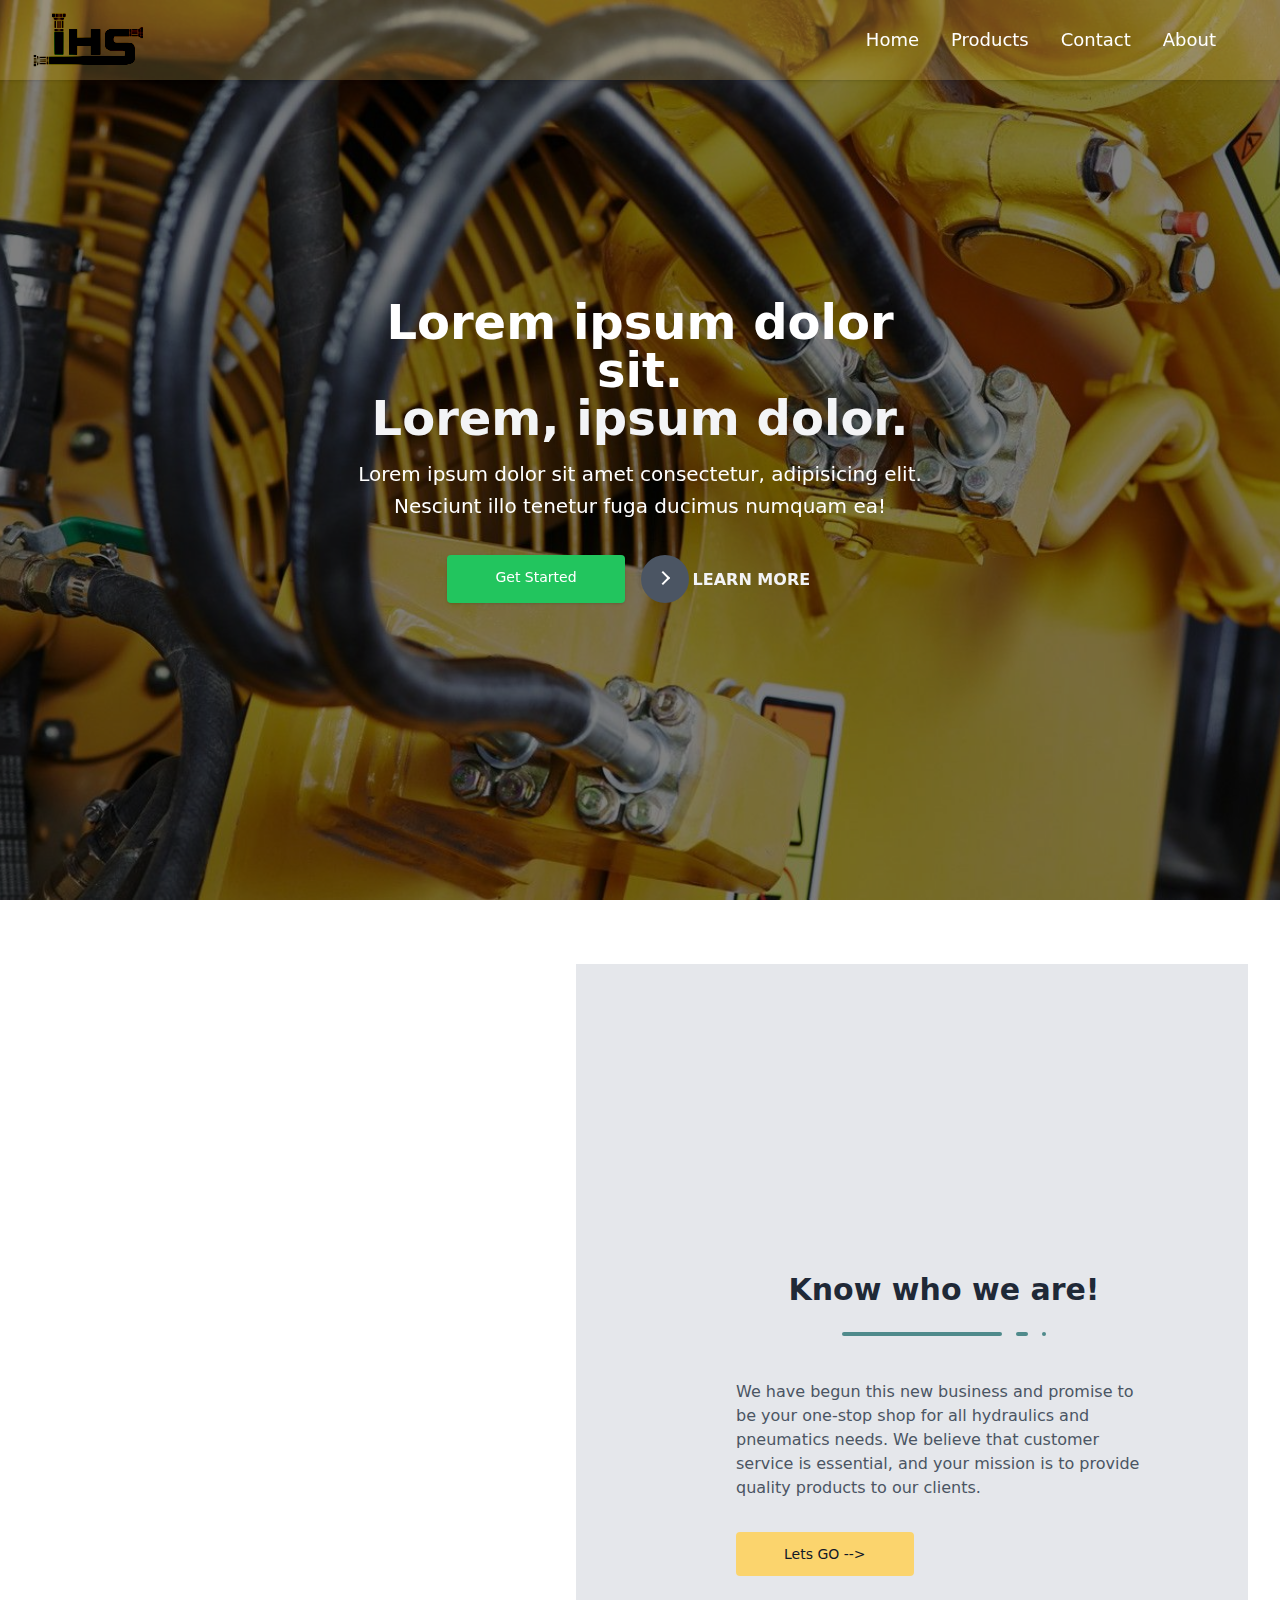
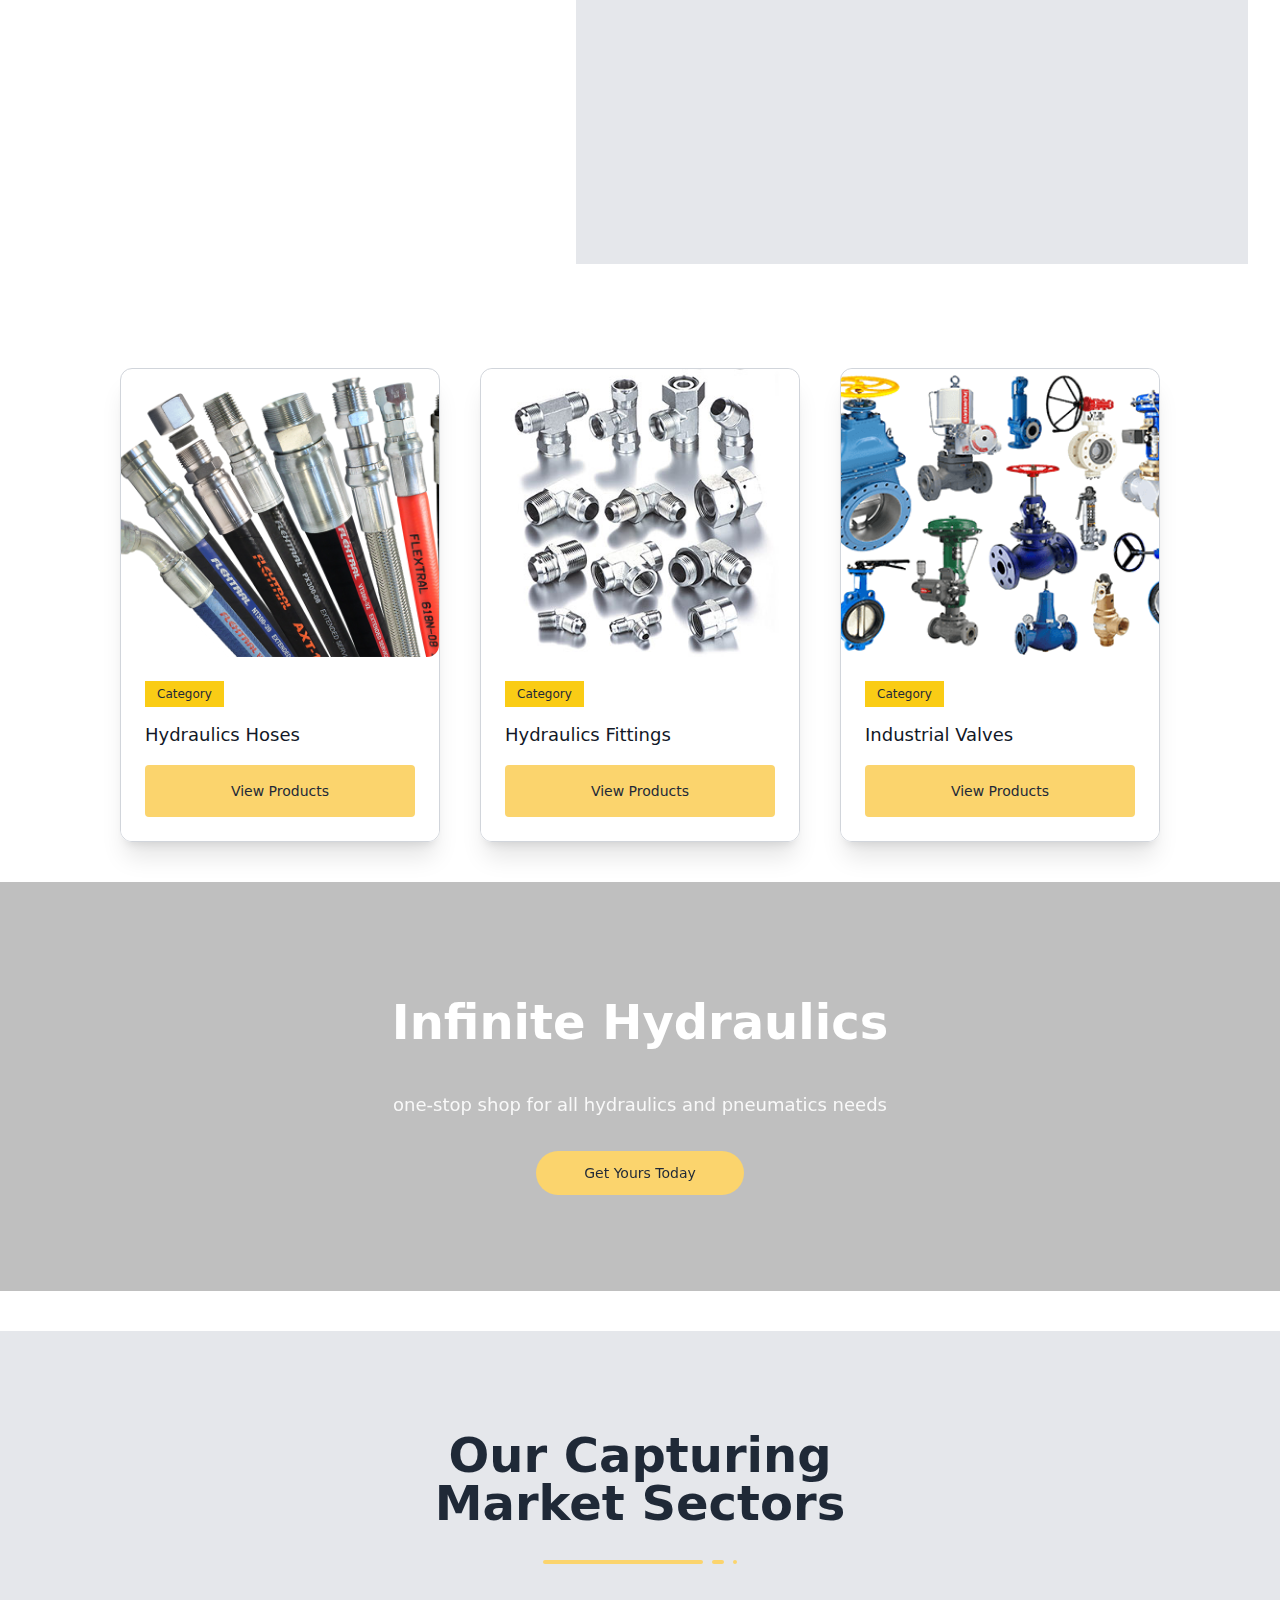
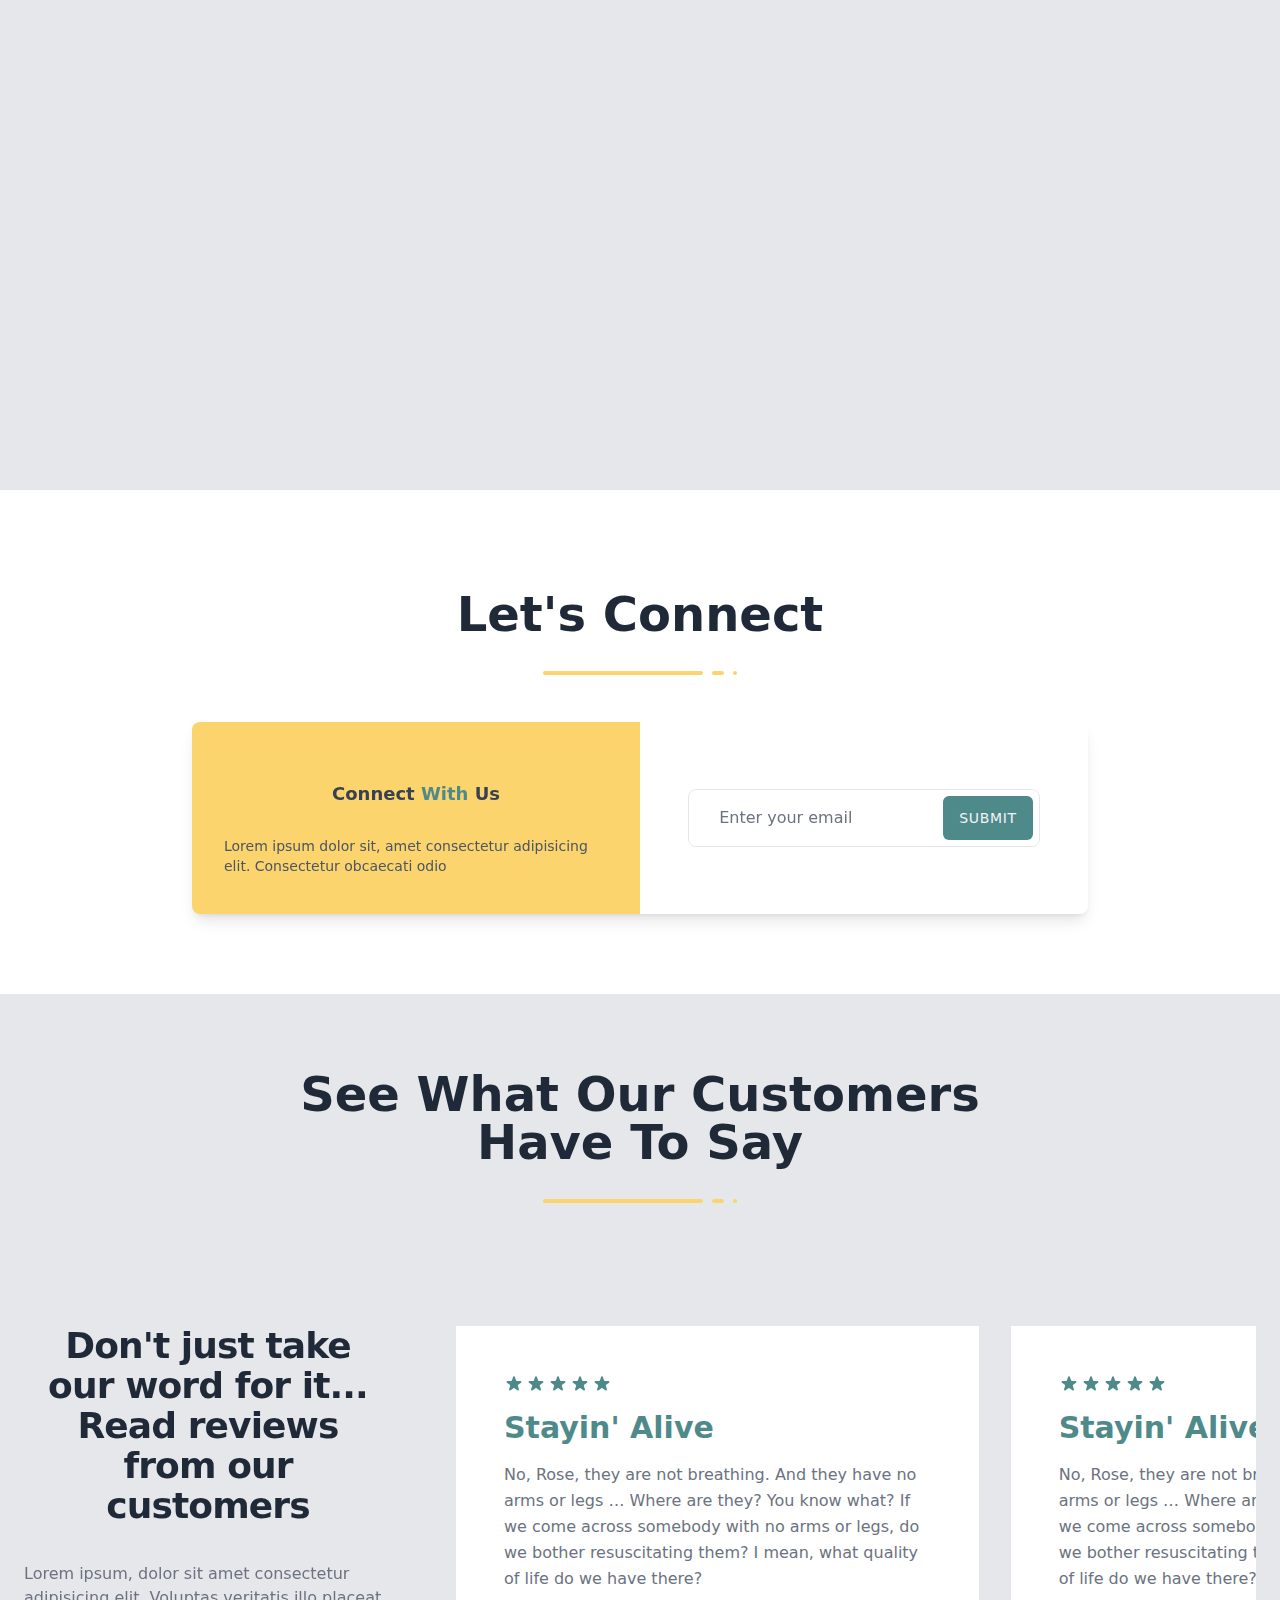
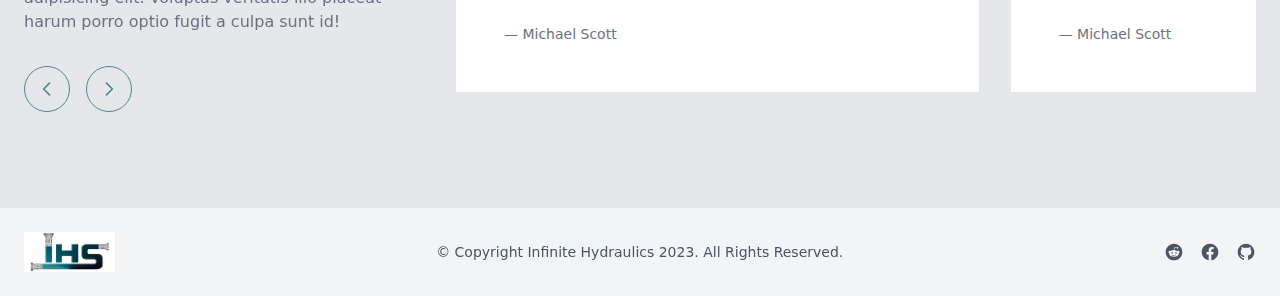
==== index.html @ a764774b "first commit" ====
<!DOCTYPE html>
<html lang="en">

<head>
    <meta charset="UTF-8">
    <meta http-equiv="X-UA-Compatible" content="IE=edge">
    <meta name="viewport" content="width=device-width, initial-scale=1.0">
    <title>Infinte Hydraulics Solutions</title>
    
    <link href="https://unpkg.com/swiper/swiper-bundle.min.css" rel="stylesheet" />
  <link rel="stylesheet" href="/assets/index-de0b4ef0.css">
</head>

<body class="bg-transparent absolute">
    <!-- Navbar -->
    <nav class="absolute shadow bg-[#FBD46D]/20 w-full">
        <div class="container px-6 py-3 mx-auto md:flex md:justify-between md:items-center justify-around">
            <div class="flex items-center justify-between">
                <a href="#">
                    <img class="w-32 h-14 aspect-square object-contain mix-blend-color-burn" src="/assets/Logo-34161a5f.png" alt="">
                </a>

                <!-- Mobile menu button -->
                <div class="flex lg:hidden">
                    <button type="button"
                        class="text-white focus:outline-none hover:"
                        aria-label="toggle menu">
                        <svg xmlns="http://www.w3.org/2000/svg" class="w-6 h-6" fill="none" viewBox="0 0 24 24"
                            stroke="currentColor" stroke-width="2">
                            <path stroke-linecap="round" stroke-linejoin="round" d="M4 8h16M4 16h16" />
                        </svg>
                    </button>
                </div>
            </div>

            <!-- Mobile Menu open: "block", Menu closed: "hidden" -->
            <div
                class="absolute inset-x-0 z-20 w-full px-6 py-4 transition-all duration-300 ease-in-out bg-white  md:mt-0 md:p-0 md:top-0 md:relative md:bg-transparent md:w-auto md:opacity-100 md:translate-x-0 md:flex md:items-center hidden">
                <div class="flex flex-col md:flex-row md:mx-6">
                    <a class="text-lg my-2 text-white transition-colors duration-300 transform hover:text-blue-500 md:mx-4 md:my-0"
                        href="#">Home</a>

                    <div class="dropdown dropdown-bottom dropdown-hover">
                        <label tabindex="0" class=""> <a
                                class="text-lg my-2 text-white transition-colors duration-300 transform hover:text-blue-500 md:mx-4 md:my-0"
                                href="#">Products</a></label>
                        <ul tabindex="0"
                            class="dropdown-content menu p-2 shadow rounded-lg w-52 bg-gray-100 hover:bg-white">
                            <li class=""><a href="/pages/hydraulicHoses.html"
                                    class="active:bg-transparent focus:bg-transparent active:text-black focus:text-black hover:text-gray-900">Hydraulics
                                    Hoses</a></li>
                            <li class=""><a href="/pages/hydraulic-Fittings.html"
                                    class="active:bg-transparent focus:bg-transparent active:text-black focus:text-black hover:text-gray-900">Hydraulics
                                    Fittings</a></li>
                            <li class=""><a href="/pages/pnuematics.html"
                                    class="active:bg-transparent focus:bg-transparent active:text-black focus:text-black hover:text-gray-900">Pneumatics</a>
                            </li>
                            <li class=""><a href="/pages/industrial-Valves.html"
                                    class="active:bg-transparent focus:bg-transparent active:text-black focus:text-black hover:text-gray-900">Industrial
                                    Valves</a></li>
                            <li class=""><a href="/pages/pipes-Tubes.html"
                                    class="active:bg-transparent focus:bg-transparent active:text-black focus:text-black hover:text-gray-900">Pipes
                                    and Tubes</a></li>
                            <li class=""><a href="/pages/seals.html"
                                    class="active:bg-transparent focus:bg-transparent active:text-black focus:text-black hover:text-gray-900">Seals</a>
                            </li>
                            <li class=""><a href="/pages/general-consumable.html"
                                    class="active:bg-transparent focus:bg-transparent active:text-black focus:text-black hover:text-gray-900">General
                                    Consumable</a></li>
                        </ul>
                    </div>
                    <a class="text-lg my-2 text-white transition-colors duration-300 transform hover:text-blue-500 md:mx-4 md:my-0"
                        href="/pages/contact.html">Contact</a>
                    <a class="text-lg my-2 text-white transition-colors duration-300 transform hover:text-blue-500 md:mx-4 md:my-0"
                        href="/pages/aboutus.html">About</a>
                </div>
            </div>
        </div>
    </nav>
    <!-- Navbar  -->

    <div class="bg-[url(/Assets/Hero.jpg)] bg-cover bg-fixed bg-center h-screen">

        <section class="h-screen bg-black/50">
            <div class="mx-auto max-w-screen-xl px-4 py-32 flex h-screen items-center">
                <div class="mx-auto max-w-xl text-center">
                    <h1 class="text-3xl font-extrabold sm:text-5xl text-white">
                        Lorem ipsum dolor sit.
                        <strong class="font-extrabold text-gray-100 sm:block">
                            Lorem, ipsum dolor.
                        </strong>
                    </h1>

                    <p class="mt-4 sm:text-xl sm:leading-relaxed text-white">
                        Lorem ipsum dolor sit amet consectetur, adipisicing elit. Nesciunt illo
                        tenetur fuga ducimus numquam ea!
                    </p>

                    <div class="mt-8 flex flex-wrap justify-center gap-4">
                        <a class="block w-full rounded px-12 py-3 bg-green-500 text-sm font-medium text-white shadow focus:outline-none focus:ring sm:w-auto transition-all ease-in-out hover:bg-transparent hover:text-gray-100 hover:border-2 hover:border-green-600"
                            href="/get-started">
                            Get Started
                        </a>

                        <button class="learn-more button">
                            <span class="circle bg-gray-600" aria-hidden="true">
                                <span class="icon arrow"></span>
                            </span>
                            <span class="button-text text-gray-100">Learn More</span>
                        </button>
                    </div>
                </div>
            </div>
        </section>

    </div>

    <!-- About  -->
    <section>
        <div class="mx-auto max-w-screen-2xl px-4 py-16 sm:px-6 lg:px-8">
            <div class="grid grid-cols-1 lg:h-screen lg:grid-cols-2">
                <div class="relative z-10 lg:py-16 bg-transparent">
                    <div class="relative h-64 sm:h-80 lg:h-full bg-transparent">
                        <!-- <img alt="House"
                            src="https://images.unsplash.com/photo-1583608205776-bfd35f0d9f83?ixlib=rb-1.2.1&ixid=MnwxMjA3fDB8MHxwaG90by1wYWdlfHx8fGVufDB8fHx8&auto=format&fit=crop&w=1770&q=80"
                            class="absolute inset-0 h-full w-full object-cover" /> -->
                        <div
                            class="absolute inset-0 h-full w-full bg-[url(/assets/Hero.jpg)] bg-fixed bg-cover bg-center">
                        </div>
                    </div>
                </div>

                <div class="relative flex items-center bg-gray-200">
                    <span class="hidden lg:absolute lg:inset-y-0 lg:-left-16 lg:block lg:w-16 lg:bg-gray-200"></span>

                    <div class="p-8 sm:p-16 lg:p-24">
                        <h2 class="text-2xl font-bold sm:text-3xl">
                            Know who we are!
                            <div class="">
                                <span class="inline-block w-40 h-1 bg-[#4F8A8B] rounded-full"></span>
                                <span class="inline-block w-3 h-1 ml-1 bg-[#4F8A8B] rounded-full"></span>
                                <span class="inline-block w-1 h-1 ml-1 bg-[#4F8A8B] rounded-full"></span>
                            </div>
                        </h2>

                        <p class="mt-4 text-gray-600">
                            We have begun this new business and promise to be your one-stop shop for all hydraulics and
                            pneumatics needs. We believe that customer service is essential, and your mission is to
                            provide quality products to our clients.
                        </p>

                        <a href="#"
                            class="mt-8 inline-block rounded text-gray-900 bg-[#FBD46D] px-12 py-3 text-sm font-medium focus:outline-none focus:ring transition-all ease-in-out hover:bg-transparent hover:border hover:border-[#FBD46D]">
                            Lets GO -->
                        </a>
                    </div>
                </div>
            </div>
        </div>
    </section>
    <!-- About  -->

    <div class="flex flex-wrap justify-center my-10 gap-10 px-10 sm:px-0" id="products">

        <!-- Product-1 -->
        <div
            class="group relative overflow-hidden w-full sm:w-1/2 md:w-1/3 lg:w-1/4 border border-gray-300 rounded-xl shadow-xl hover:scale-105 transition-all ease-in-out duration-200">
            <img src="/assets/hoses-c729e382.png" alt=""
                class="h-64 w-full object-cover transition duration-500 group-hover:scale-105 sm:h-72 rounded-xl" />
            <div class="relative bg-white p-6">
                <span class="whitespace-nowrap bg-yellow-400 px-3 py-1.5 text-xs font-medium">
                    Category
                </span>

                <h3 class="mt-4 text-lg font-medium text-gray-900">Hydraulics Hoses</h3>

                <!-- <p class="mt-1.5 text-sm text-gray-700">$14.99</p> -->

                <div class="mt-4">
                    <a href="Pages/HydraulicHoses.html"
                        class="block w-full rounded bg-[#FBD46D] text-center p-4 text-sm font-medium transition hover:scale-105">
                        View Products
                    </a>
                </div>
            </div>
        </div>
        <!-- Product-1 -->

        <!-- Product-2 -->
        <div
            class="group relative overflow-hidden w-full sm:w-1/2 md:w-1/3 lg:w-1/4 border border-gray-300 rounded-xl shadow-xl transition-all ease-in-out duration-200">
            <img src="/assets/fittings-d85dda24.jpg" alt=""
                class="h-64 w-full object-cover transition duration-500 group-hover:scale-105 sm:h-72 rounded-xl" />
            <div class="relative bg-white p-6">
                <span class="whitespace-nowrap bg-yellow-400 px-3 py-1.5 text-xs font-medium">
                    Category
                </span>

                <h3 class="mt-4 text-lg font-medium text-gray-900">Hydraulics Fittings</h3>

                <!-- <p class="mt-1.5 text-sm text-gray-700">$14.99</p> -->

                <div class="mt-4">
                    <a href=""
                        class="block w-full rounded bg-[#FBD46D] text-center p-4 text-sm font-medium transition hover:scale-105">
                        View Products
                    </a>
                </div>
            </div>
        </div>
        <!-- Product-2 -->

        <!-- Product-3 -->
        <div
            class="group relative overflow-hidden w-full sm:w-1/2 md:w-1/3 lg:w-1/4 border border-gray-300 rounded-xl shadow-xl transition-all ease-in-out duration-200">
            <img src="/assets/industrial-valves-0e03adbe.png" alt=""
                class="h-64 w-full object-cover transition duration-500 group-hover:scale-105 sm:h-72 rounded-xl" />
            <div class="relative bg-white p-6">
                <span class="whitespace-nowrap bg-yellow-400 px-3 py-1.5 text-xs font-medium">
                    Category
                </span>

                <h3 class="mt-4 text-lg font-medium text-gray-900">Industrial Valves</h3>

                <!-- <p class="mt-1.5 text-sm text-gray-700">$14.99</p> -->

                <div class="mt-4">
                    <a href=""
                        class="block w-full rounded bg-[#FBD46D] text-center p-4 text-sm font-medium transition hover:scale-105">
                        View Products
                    </a>
                </div>
            </div>
        </div>
        <!-- Product-3 -->

    </div>
    </div>
    <!-- Products -->

    <!-- CTA  -->
    <section class="my-10">
        <div
            class="overflow-hidden bg-[url(https://images.unsplash.com/photo-1602810319428-019690571b5b?ixlib=rb-1.2.1&ixid=MnwxMjA3fDB8MHxwaG90by1wYWdlfHx8fGVufDB8fHx8&auto=format&fit=crop&w=1770&q=80)] bg-cover bg-center bg-no-repeat mt-10">
            <div class="bg-black/25 p-8 md:p-12 lg:px-16 lg:py-24">
                <div class="text-center mx-auto flex flex-col items-center">
                    <h2 class="text-2xl font-bold text-white sm:text-3xl md:text-5xl">
                        Infinite Hydraulics
                    </h2>

                    <p class="hidden max-w-lg text-white/90 md:mt-6 md:block md:text-lg md:leading-relaxed">
                        one-stop shop for all hydraulics and
                        pneumatics needs
                    </p>

                    <div class="mt-4 sm:mt-8">
                        <a href="#"
                            class="inline-block rounded-full text-gray-800 hover:text-white bg-[#FBD46D] px-12 py-3 text-sm font-medium transition hover:bg-black/40 hover:border hover:border-[#FBD46D] focus:outline-none focus:ring focus:ring-yellow-400">
                            Get Yours Today
                        </a>
                    </div>
                </div>
            </div>
        </div>

    </section>
    <!-- CTA  -->

    <!-- Extra Section  -->
    <section class="bg-gray-200 py-20">

        <div class="flex flex-col items-center text-center justify-center">
            <h2 class="text-2xl font-semibold text-gray-800 capitalize lg:text-5xl">Our Capturing<br>
                Market Sectors</h2>

            <div class="">
                <span class="inline-block w-40 h-1 bg-[#FBD46D] rounded-full"></span>
                <span class="inline-block w-3 h-1 ml-1 bg-[#FBD46D] rounded-full"></span>
                <span class="inline-block w-1 h-1 ml-1 bg-[#FBD46D] rounded-full"></span>
            </div>
        </div>

        <div class="container px-6 mx-auto">

            <marquee behavior="scroll" direction="horizontal" scrollamount="10">
                <div class="grid grid-cols-1 gap-8 mt-8 xl:mt-12 xl:gap-12 md:grid-cols-2 xl:grid-cols-3">
                    <!-- scrollamount is speed  of scroll -->

                    <div class="overflow-hidden bg-cover rounded-lg cursor-pointer h-96 group"
                        style="background-image:url('https://images.unsplash.com/photo-1621111848501-8d3634f82336?ixlib=rb-1.2.1&ixid=MnwxMjA3fDB8MHxwaG90by1wYWdlfHx8fGVufDB8fHx8&auto=format&fit=crop&w=1565&q=80')">
                        <div
                            class="flex flex-col justify-center w-full h-full px-8 py-4 transition-opacity duration-700 opacity-0 backdrop-blur-sm bg-gray-800/60 group-hover:opacity-100">
                            <h2 class="mt-4 text-xl font-semibold text-white capitalize">Automotive</h2>
                            <a href="#" class="mt-2 text-lg tracking-wider text-blue-400 uppercase ">Link to
                                Somewhere</a>
                        </div>
                    </div>

                    <div class="overflow-hidden bg-cover rounded-lg cursor-pointer h-96 group"
                        style="background-image:url('https://images.unsplash.com/photo-1621609764180-2ca554a9d6f2?ixlib=rb-1.2.1&ixid=MnwxMjA3fDB8MHxwaG90by1wYWdlfHx8fGVufDB8fHx8&auto=format&fit=crop&w=764&q=80')">
                        <div
                            class="flex flex-col justify-center w-full h-full px-8 py-4 transition-opacity duration-700 opacity-0 backdrop-blur-sm bg-gray-800/60 group-hover:opacity-100">
                            <h2 class="mt-4 text-xl font-semibold text-white capitalize">Contruction</h2>
                            <a href="#" class="mt-2 text-lg tracking-wider text-blue-400 uppercase ">Link to
                                Somewhere</a>
                        </div>
                    </div>

                    <div class="overflow-hidden bg-cover rounded-lg cursor-pointer h-96 group"
                        style="background-image:url('https://images.unsplash.com/photo-1531403009284-440f080d1e12?ixlib=rb-1.2.1&ixid=MnwxMjA3fDB8MHxwaG90by1wYWdlfHx8fGVufDB8fHx8&auto=format&fit=crop&w=1470&q=80')">
                        <div
                            class="flex flex-col justify-center w-full h-full px-8 py-4 transition-opacity duration-700 opacity-0 backdrop-blur-sm bg-gray-800/60 group-hover:opacity-100">
                            <h2 class="mt-4 text-xl font-semibold text-white capitalize">Industrial</h2>
                            <a href="#" class="mt-2 text-lg tracking-wider text-blue-400 uppercase ">Link to
                                Somewhere</a>
                        </div>
                    </div>
                </div>
            </marquee>
        </div>
    </section>
    <!-- Extra Section  -->

    <!-- Contact  -->
    <section class="py-20">
        <div class="flex flex-col items-center text-center justify-center mb-10">
            <h2 class="text-2xl font-semibold text-gray-800 capitalize lg:text-5xl">Let's
                Connect</h2>

            <div class="">
                <span class="inline-block w-40 h-1 bg-[#FBD46D] rounded-full"></span>
                <span class="inline-block w-3 h-1 ml-1 bg-[#FBD46D] rounded-full"></span>
                <span class="inline-block w-1 h-1 ml-1 bg-[#FBD46D] rounded-full"></span>
            </div>
        </div>
        <div class="flex flex-col max-w-4xl mx-auto overflow-hidden bg-white rounded-lg shadow-lg md:flex-row md:h-48">
            <div class="md:flex md:items-center md:justify-center md:w-1/2 md:bg-[#FBD46D]">
                <div class="px-6 py-6 md:px-8 md:py-0">
                    <h2 class="text-lg font-bold text-gray-700">Connect<span class="text-[#4F8A8B]"> With </span> Us
                    </h2>

                    <p class="mt-2 text-sm text-gray-600">Lorem ipsum dolor sit, amet
                        consectetur adipisicing elit. Consectetur obcaecati odio</p>
                </div>
            </div>

            <div class="flex items-center justify-center pb-6 md:py-0 md:w-1/2">
                <form>
                    <div
                        class="flex flex-col p-1.5 overflow-hidden border rounded-lg lg:flex-row focus-within:ring focus-within:ring-opacity-40 focus-within:border-blue-400 focus-within:ring-blue-300">
                        <input
                            class="px-6 py-2 text-gray-700 placeholder-gray-500 bg-white outline-none focus:placeholder-transparent"
                            type="text" name="email" placeholder="Enter your email" aria-label="Enter your email">

                        <button
                            class="px-4 py-3 text-sm font-medium tracking-wider text-gray-100 uppercase transition-colors duration-300 transform bg-[#4F8A8B] rounded-md hover:bg-gray-600 focus:bg-gray-600 focus:outline-none">Submit</button>
                    </div>
                </form>
            </div>
        </div>
    </section>
    <!-- Contact  -->

    <!-- Testimonial  -->
    <section class="bg-gray-200 pt-14">
        <div class="flex flex-col items-center text-center justify-center">
            <h2 class="text-2xl font-semibold text-gray-800 capitalize lg:text-5xl">See What Our Customers<br>
                Have To Say</h2>

            <div class="">
                <span class="inline-block w-40 h-1 bg-[#FBD46D] rounded-full"></span>
                <span class="inline-block w-3 h-1 ml-1 bg-[#FBD46D] rounded-full"></span>
                <span class="inline-block w-1 h-1 ml-1 bg-[#FBD46D] rounded-full"></span>
            </div>
        </div>
        <div class="mx-auto max-w-[1340px] px-4 py-16 sm:px-6 sm:py-24">
            <div class="grid grid-cols-1 gap-y-8 lg:grid-cols-3 lg:items-center lg:gap-x-16">
                <div class="max-w-xl text-center sm:text-left">
                    <h2 class="text-3xl font-bold tracking-tight sm:text-4xl">
                        Don't just take our word for it...
                        <br class="hidden sm:block lg:hidden" />
                        Read reviews from our customers
                    </h2>

                    <p class="mt-4 text-gray-500">
                        Lorem ipsum, dolor sit amet consectetur adipisicing elit. Voluptas
                        veritatis illo placeat harum porro optio fugit a culpa sunt id!
                    </p>

                    <div class="hidden lg:mt-8 lg:flex lg:gap-4">
                        <button
                            class="prev-button rounded-full border border-600 border-[#4F8A8B] p-3 text-600 text-[#4F8A8B] hover:bg-600 hover:bg-[#4F8A8B] hover:text-white">
                            <span class="sr-only">Previous Slide</span>
                            <svg class="h-5 w-5 -rotate-180 transform" fill="none" stroke="currentColor"
                                viewBox="0 0 24 24" xmlns="http://www.w3.org/2000/svg">
                                <path d="M9 5l7 7-7 7" stroke-linecap="round" stroke-linejoin="round"
                                    stroke-width="2" />
                            </svg>
                        </button>

                        <button
                            class="next-button rounded-full border border-600 border-[#4F8A8B] p-3 text-600 text-[#4F8A8B] hover:bg-600 hover:bg-[#4F8A8B] hover:text-white">
                            <span class=" sr-only">Next Slide</span>
                            <svg class="h-5 w-5" fill="none" stroke="currentColor" viewBox="0 0 24 24"
                                xmlns="http://www.w3.org/2000/svg">
                                <path d="M9 5l7 7-7 7" stroke-linecap="round" stroke-linejoin="round"
                                    stroke-width="2" />
                            </svg>
                        </button>
                    </div>
                </div>

                <div class="-mx-6 lg:col-span-2 lg:mx-0">
                    <div class="swiper-container !overflow-hidden">
                        <div class="swiper-wrapper">
                            <div class="swiper-slide">
                                <blockquote class="flex h-full flex-col justify-between bg-white p-12">
                                    <div>
                                        <div class="flex gap-0.5 text-500 text-[#4F8A8B]">
                                            <svg class="h-5 w-5" fill="currentColor" viewBox="0 0 20 20"
                                                xmlns="http://www.w3.org/2000/svg">
                                                <path
                                                    d="M9.049 2.927c.3-.921 1.603-.921 1.902 0l1.07 3.292a1 1 0 00.95.69h3.462c.969 0 1.371 1.24.588 1.81l-2.8 2.034a1 1 0 00-.364 1.118l1.07 3.292c.3.921-.755 1.688-1.54 1.118l-2.8-2.034a1 1 0 00-1.175 0l-2.8 2.034c-.784.57-1.838-.197-1.539-1.118l1.07-3.292a1 1 0 00-.364-1.118L2.98 8.72c-.783-.57-.38-1.81.588-1.81h3.461a1 1 0 00.951-.69l1.07-3.292z" />
                                            </svg>

                                            <svg class="h-5 w-5" fill="currentColor" viewBox="0 0 20 20"
                                                xmlns="http://www.w3.org/2000/svg">
                                                <path
                                                    d="M9.049 2.927c.3-.921 1.603-.921 1.902 0l1.07 3.292a1 1 0 00.95.69h3.462c.969 0 1.371 1.24.588 1.81l-2.8 2.034a1 1 0 00-.364 1.118l1.07 3.292c.3.921-.755 1.688-1.54 1.118l-2.8-2.034a1 1 0 00-1.175 0l-2.8 2.034c-.784.57-1.838-.197-1.539-1.118l1.07-3.292a1 1 0 00-.364-1.118L2.98 8.72c-.783-.57-.38-1.81.588-1.81h3.461a1 1 0 00.951-.69l1.07-3.292z" />
                                            </svg>

                                            <svg class="h-5 w-5" fill="currentColor" viewBox="0 0 20 20"
                                                xmlns="http://www.w3.org/2000/svg">
                                                <path
                                                    d="M9.049 2.927c.3-.921 1.603-.921 1.902 0l1.07 3.292a1 1 0 00.95.69h3.462c.969 0 1.371 1.24.588 1.81l-2.8 2.034a1 1 0 00-.364 1.118l1.07 3.292c.3.921-.755 1.688-1.54 1.118l-2.8-2.034a1 1 0 00-1.175 0l-2.8 2.034c-.784.57-1.838-.197-1.539-1.118l1.07-3.292a1 1 0 00-.364-1.118L2.98 8.72c-.783-.57-.38-1.81.588-1.81h3.461a1 1 0 00.951-.69l1.07-3.292z" />
                                            </svg>

                                            <svg class="h-5 w-5" fill="currentColor" viewBox="0 0 20 20"
                                                xmlns="http://www.w3.org/2000/svg">
                                                <path
                                                    d="M9.049 2.927c.3-.921 1.603-.921 1.902 0l1.07 3.292a1 1 0 00.95.69h3.462c.969 0 1.371 1.24.588 1.81l-2.8 2.034a1 1 0 00-.364 1.118l1.07 3.292c.3.921-.755 1.688-1.54 1.118l-2.8-2.034a1 1 0 00-1.175 0l-2.8 2.034c-.784.57-1.838-.197-1.539-1.118l1.07-3.292a1 1 0 00-.364-1.118L2.98 8.72c-.783-.57-.38-1.81.588-1.81h3.461a1 1 0 00.951-.69l1.07-3.292z" />
                                            </svg>

                                            <svg class="h-5 w-5" fill="currentColor" viewBox="0 0 20 20"
                                                xmlns="http://www.w3.org/2000/svg">
                                                <path
                                                    d="M9.049 2.927c.3-.921 1.603-.921 1.902 0l1.07 3.292a1 1 0 00.95.69h3.462c.969 0 1.371 1.24.588 1.81l-2.8 2.034a1 1 0 00-.364 1.118l1.07 3.292c.3.921-.755 1.688-1.54 1.118l-2.8-2.034a1 1 0 00-1.175 0l-2.8 2.034c-.784.57-1.838-.197-1.539-1.118l1.07-3.292a1 1 0 00-.364-1.118L2.98 8.72c-.783-.57-.38-1.81.588-1.81h3.461a1 1 0 00.951-.69l1.07-3.292z" />
                                            </svg>
                                        </div>

                                        <div class="mt-4">
                                            <p class="text-2xl font-bold text-600 text-[#4F8A8B] sm:text-3xl">
                                                Stayin' Alive
                                            </p>

                                            <p class="mt-4 leading-relaxed text-gray-500">
                                                No, Rose, they are not breathing. And they have no arms or
                                                legs … Where are they? You know what? If we come across
                                                somebody with no arms or legs, do we bother resuscitating
                                                them? I mean, what quality of life do we have there?
                                            </p>
                                        </div>
                                    </div>

                                    <footer class="mt-8 text-sm text-gray-500">
                                        &mdash; Michael Scott
                                    </footer>
                                </blockquote>
                            </div>

                            <div class="swiper-slide">
                                <blockquote class="flex h-full flex-col justify-between bg-white p-12">
                                    <div>
                                        <div class="flex gap-0.5 text-500 text-[#4F8A8B]">
                                            <svg class="h-5 w-5" fill="currentColor" viewBox="0 0 20 20"
                                                xmlns="http://www.w3.org/2000/svg">
                                                <path
                                                    d="M9.049 2.927c.3-.921 1.603-.921 1.902 0l1.07 3.292a1 1 0 00.95.69h3.462c.969 0 1.371 1.24.588 1.81l-2.8 2.034a1 1 0 00-.364 1.118l1.07 3.292c.3.921-.755 1.688-1.54 1.118l-2.8-2.034a1 1 0 00-1.175 0l-2.8 2.034c-.784.57-1.838-.197-1.539-1.118l1.07-3.292a1 1 0 00-.364-1.118L2.98 8.72c-.783-.57-.38-1.81.588-1.81h3.461a1 1 0 00.951-.69l1.07-3.292z" />
                                            </svg>

                                            <svg class="h-5 w-5" fill="currentColor" viewBox="0 0 20 20"
                                                xmlns="http://www.w3.org/2000/svg">
                                                <path
                                                    d="M9.049 2.927c.3-.921 1.603-.921 1.902 0l1.07 3.292a1 1 0 00.95.69h3.462c.969 0 1.371 1.24.588 1.81l-2.8 2.034a1 1 0 00-.364 1.118l1.07 3.292c.3.921-.755 1.688-1.54 1.118l-2.8-2.034a1 1 0 00-1.175 0l-2.8 2.034c-.784.57-1.838-.197-1.539-1.118l1.07-3.292a1 1 0 00-.364-1.118L2.98 8.72c-.783-.57-.38-1.81.588-1.81h3.461a1 1 0 00.951-.69l1.07-3.292z" />
                                            </svg>

                                            <svg class="h-5 w-5" fill="currentColor" viewBox="0 0 20 20"
                                                xmlns="http://www.w3.org/2000/svg">
                                                <path
                                                    d="M9.049 2.927c.3-.921 1.603-.921 1.902 0l1.07 3.292a1 1 0 00.95.69h3.462c.969 0 1.371 1.24.588 1.81l-2.8 2.034a1 1 0 00-.364 1.118l1.07 3.292c.3.921-.755 1.688-1.54 1.118l-2.8-2.034a1 1 0 00-1.175 0l-2.8 2.034c-.784.57-1.838-.197-1.539-1.118l1.07-3.292a1 1 0 00-.364-1.118L2.98 8.72c-.783-.57-.38-1.81.588-1.81h3.461a1 1 0 00.951-.69l1.07-3.292z" />
                                            </svg>

                                            <svg class="h-5 w-5" fill="currentColor" viewBox="0 0 20 20"
                                                xmlns="http://www.w3.org/2000/svg">
                                                <path
                                                    d="M9.049 2.927c.3-.921 1.603-.921 1.902 0l1.07 3.292a1 1 0 00.95.69h3.462c.969 0 1.371 1.24.588 1.81l-2.8 2.034a1 1 0 00-.364 1.118l1.07 3.292c.3.921-.755 1.688-1.54 1.118l-2.8-2.034a1 1 0 00-1.175 0l-2.8 2.034c-.784.57-1.838-.197-1.539-1.118l1.07-3.292a1 1 0 00-.364-1.118L2.98 8.72c-.783-.57-.38-1.81.588-1.81h3.461a1 1 0 00.951-.69l1.07-3.292z" />
                                            </svg>

                                            <svg class="h-5 w-5" fill="currentColor" viewBox="0 0 20 20"
                                                xmlns="http://www.w3.org/2000/svg">
                                                <path
                                                    d="M9.049 2.927c.3-.921 1.603-.921 1.902 0l1.07 3.292a1 1 0 00.95.69h3.462c.969 0 1.371 1.24.588 1.81l-2.8 2.034a1 1 0 00-.364 1.118l1.07 3.292c.3.921-.755 1.688-1.54 1.118l-2.8-2.034a1 1 0 00-1.175 0l-2.8 2.034c-.784.57-1.838-.197-1.539-1.118l1.07-3.292a1 1 0 00-.364-1.118L2.98 8.72c-.783-.57-.38-1.81.588-1.81h3.461a1 1 0 00.951-.69l1.07-3.292z" />
                                            </svg>
                                        </div>

                                        <div class="mt-4">
                                            <p class="text-2xl font-bold text-600 text-[#4F8A8B]  sm:text-3xl">
                                                Stayin' Alive
                                            </p>

                                            <p class="mt-4 leading-relaxed text-gray-500">
                                                No, Rose, they are not breathing. And they have no arms or
                                                legs … Where are they? You know what? If we come across
                                                somebody with no arms or legs, do we bother resuscitating
                                                them? I mean, what quality of life do we have there?
                                            </p>
                                        </div>
                                    </div>

                                    <footer class="mt-8 text-sm text-gray-500">
                                        &mdash; Michael Scott
                                    </footer>
                                </blockquote>
                            </div>

                            <div class="swiper-slide">
                                <blockquote class="flex h-full flex-col justify-between bg-white p-12">
                                    <div>
                                        <div class="flex gap-0.5 text-500 text-[#4F8A8B]">
                                            <svg class="h-5 w-5" fill="currentColor" viewBox="0 0 20 20"
                                                xmlns="http://www.w3.org/2000/svg">
                                                <path
                                                    d="M9.049 2.927c.3-.921 1.603-.921 1.902 0l1.07 3.292a1 1 0 00.95.69h3.462c.969 0 1.371 1.24.588 1.81l-2.8 2.034a1 1 0 00-.364 1.118l1.07 3.292c.3.921-.755 1.688-1.54 1.118l-2.8-2.034a1 1 0 00-1.175 0l-2.8 2.034c-.784.57-1.838-.197-1.539-1.118l1.07-3.292a1 1 0 00-.364-1.118L2.98 8.72c-.783-.57-.38-1.81.588-1.81h3.461a1 1 0 00.951-.69l1.07-3.292z" />
                                            </svg>

                                            <svg class="h-5 w-5" fill="currentColor" viewBox="0 0 20 20"
                                                xmlns="http://www.w3.org/2000/svg">
                                                <path
                                                    d="M9.049 2.927c.3-.921 1.603-.921 1.902 0l1.07 3.292a1 1 0 00.95.69h3.462c.969 0 1.371 1.24.588 1.81l-2.8 2.034a1 1 0 00-.364 1.118l1.07 3.292c.3.921-.755 1.688-1.54 1.118l-2.8-2.034a1 1 0 00-1.175 0l-2.8 2.034c-.784.57-1.838-.197-1.539-1.118l1.07-3.292a1 1 0 00-.364-1.118L2.98 8.72c-.783-.57-.38-1.81.588-1.81h3.461a1 1 0 00.951-.69l1.07-3.292z" />
                                            </svg>

                                            <svg class="h-5 w-5" fill="currentColor" viewBox="0 0 20 20"
                                                xmlns="http://www.w3.org/2000/svg">
                                                <path
                                                    d="M9.049 2.927c.3-.921 1.603-.921 1.902 0l1.07 3.292a1 1 0 00.95.69h3.462c.969 0 1.371 1.24.588 1.81l-2.8 2.034a1 1 0 00-.364 1.118l1.07 3.292c.3.921-.755 1.688-1.54 1.118l-2.8-2.034a1 1 0 00-1.175 0l-2.8 2.034c-.784.57-1.838-.197-1.539-1.118l1.07-3.292a1 1 0 00-.364-1.118L2.98 8.72c-.783-.57-.38-1.81.588-1.81h3.461a1 1 0 00.951-.69l1.07-3.292z" />
                                            </svg>

                                            <svg class="h-5 w-5" fill="currentColor" viewBox="0 0 20 20"
                                                xmlns="http://www.w3.org/2000/svg">
                                                <path
                                                    d="M9.049 2.927c.3-.921 1.603-.921 1.902 0l1.07 3.292a1 1 0 00.95.69h3.462c.969 0 1.371 1.24.588 1.81l-2.8 2.034a1 1 0 00-.364 1.118l1.07 3.292c.3.921-.755 1.688-1.54 1.118l-2.8-2.034a1 1 0 00-1.175 0l-2.8 2.034c-.784.57-1.838-.197-1.539-1.118l1.07-3.292a1 1 0 00-.364-1.118L2.98 8.72c-.783-.57-.38-1.81.588-1.81h3.461a1 1 0 00.951-.69l1.07-3.292z" />
                                            </svg>

                                            <svg class="h-5 w-5" fill="currentColor" viewBox="0 0 20 20"
                                                xmlns="http://www.w3.org/2000/svg">
                                                <path
                                                    d="M9.049 2.927c.3-.921 1.603-.921 1.902 0l1.07 3.292a1 1 0 00.95.69h3.462c.969 0 1.371 1.24.588 1.81l-2.8 2.034a1 1 0 00-.364 1.118l1.07 3.292c.3.921-.755 1.688-1.54 1.118l-2.8-2.034a1 1 0 00-1.175 0l-2.8 2.034c-.784.57-1.838-.197-1.539-1.118l1.07-3.292a1 1 0 00-.364-1.118L2.98 8.72c-.783-.57-.38-1.81.588-1.81h3.461a1 1 0 00.951-.69l1.07-3.292z" />
                                            </svg>
                                        </div>

                                        <div class="mt-4">
                                            <p class="text-2xl font-bold text-600 text-[#4F8A8B]  sm:text-3xl">
                                                Stayin' Alive
                                            </p>

                                            <p class="mt-4 leading-relaxed text-gray-500">
                                                No, Rose, they are not breathing. And they have no arms or
                                                legs … Where are they? You know what? If we come across
                                                somebody with no arms or legs, do we bother resuscitating
                                                them? I mean, what quality of life do we have there?
                                            </p>
                                        </div>
                                    </div>

                                    <footer class="mt-8 text-sm text-gray-500">
                                        &mdash; Michael Scott
                                    </footer>
                                </blockquote>
                            </div>
                        </div>
                    </div>
                </div>
            </div>

            <div class="mt-8 flex justify-center gap-4 lg:hidden">
                <button aria-label="Previous slide"
                    class="prev-button rounded-full border border-pink-600 p-4 text-pink-600 hover:bg-pink-600 hover:text-white">
                    <svg class="h-5 w-5 -rotate-180 transform" fill="none" stroke="currentColor" viewBox="0 0 24 24"
                        xmlns="http://www.w3.org/2000/svg">
                        <path d="M9 5l7 7-7 7" stroke-linecap="round" stroke-linejoin="round" stroke-width="2" />
                    </svg>
                </button>

                <button aria-label="Next slide"
                    class="next-button rounded-full border border-pink-600 p-4 text-pink-600 hover:bg-pink-600 hover:text-white">
                    <svg class="h-5 w-5" fill="none" stroke="currentColor" viewBox="0 0 24 24"
                        xmlns="http://www.w3.org/2000/svg">
                        <path d="M9 5l7 7-7 7" stroke-linecap="round" stroke-linejoin="round" stroke-width="2" />
                    </svg>
                </button>
            </div>
        </div>
    </section>
    <!-- Testimonial  -->

    <!-- Footer  -->
    <footer class="bg-gray-100">
        <div
            class="container flex flex-col items-center justify-between p-6 mx-auto space-y-4 sm:space-y-0 sm:flex-row">
            <a href="#">
                <img class="w-auto h-10" src="/assets/Logo-34161a5f.png" alt="">
            </a>

            <p class="text-sm text-gray-600">© Copyright Infinite Hydraulics 2023. All Rights Reserved.</p>

            <div class="flex -mx-2">
                <a href="#" class="mx-2 text-gray-600 transition-colors duration-300 hover:text-blue-500"
                    aria-label="Reddit">
                    <svg class="w-5 h-5 fill-current" viewBox="0 0 24 24" fill="none"
                        xmlns="http://www.w3.org/2000/svg">
                        <path
                            d="M12 22C6.47715 22 2 17.5228 2 12C2 6.47715 6.47715 2 12 2C17.5228 2 22 6.47715 22 12C21.9939 17.5203 17.5203 21.9939 12 22ZM6.807 10.543C6.20862 10.5433 5.67102 10.9088 5.45054 11.465C5.23006 12.0213 5.37133 12.6558 5.807 13.066C5.92217 13.1751 6.05463 13.2643 6.199 13.33C6.18644 13.4761 6.18644 13.6229 6.199 13.769C6.199 16.009 8.814 17.831 12.028 17.831C15.242 17.831 17.858 16.009 17.858 13.769C17.8696 13.6229 17.8696 13.4761 17.858 13.33C18.4649 13.0351 18.786 12.3585 18.6305 11.7019C18.475 11.0453 17.8847 10.5844 17.21 10.593H17.157C16.7988 10.6062 16.458 10.7512 16.2 11C15.0625 10.2265 13.7252 9.79927 12.35 9.77L13 6.65L15.138 7.1C15.1931 7.60706 15.621 7.99141 16.131 7.992C16.1674 7.99196 16.2038 7.98995 16.24 7.986C16.7702 7.93278 17.1655 7.47314 17.1389 6.94094C17.1122 6.40873 16.6729 5.991 16.14 5.991C16.1022 5.99191 16.0645 5.99491 16.027 6C15.71 6.03367 15.4281 6.21641 15.268 6.492L12.82 6C12.7983 5.99535 12.7762 5.993 12.754 5.993C12.6094 5.99472 12.4851 6.09583 12.454 6.237L11.706 9.71C10.3138 9.7297 8.95795 10.157 7.806 10.939C7.53601 10.6839 7.17843 10.5422 6.807 10.543ZM12.18 16.524C12.124 16.524 12.067 16.524 12.011 16.524C11.955 16.524 11.898 16.524 11.842 16.524C11.0121 16.5208 10.2054 16.2497 9.542 15.751C9.49626 15.6958 9.47445 15.6246 9.4814 15.5533C9.48834 15.482 9.52348 15.4163 9.579 15.371C9.62737 15.3318 9.68771 15.3102 9.75 15.31C9.81233 15.31 9.87275 15.3315 9.921 15.371C10.4816 15.7818 11.159 16.0022 11.854 16C11.9027 16 11.9513 16 12 16C12.059 16 12.119 16 12.178 16C12.864 16.0011 13.5329 15.7863 14.09 15.386C14.1427 15.3322 14.2147 15.302 14.29 15.302C14.3653 15.302 14.4373 15.3322 14.49 15.386C14.5985 15.4981 14.5962 15.6767 14.485 15.786V15.746C13.8213 16.2481 13.0123 16.5208 12.18 16.523V16.524ZM14.307 14.08H14.291L14.299 14.041C13.8591 14.011 13.4994 13.6789 13.4343 13.2429C13.3691 12.8068 13.6162 12.3842 14.028 12.2269C14.4399 12.0697 14.9058 12.2202 15.1478 12.5887C15.3899 12.9572 15.3429 13.4445 15.035 13.76C14.856 13.9554 14.6059 14.0707 14.341 14.08H14.306H14.307ZM9.67 14C9.11772 14 8.67 13.5523 8.67 13C8.67 12.4477 9.11772 12 9.67 12C10.2223 12 10.67 12.4477 10.67 13C10.67 13.5523 10.2223 14 9.67 14Z">
                        </path>
                    </svg>
                </a>

                <a href="#" class="mx-2 text-gray-600 transition-colors duration-300 hover:text-blue-500"
                    aria-label="Facebook">
                    <svg class="w-5 h-5 fill-current" viewBox="0 0 24 24" fill="none"
                        xmlns="http://www.w3.org/2000/svg">
                        <path
                            d="M2.00195 12.002C2.00312 16.9214 5.58036 21.1101 10.439 21.881V14.892H7.90195V12.002H10.442V9.80204C10.3284 8.75958 10.6845 7.72064 11.4136 6.96698C12.1427 6.21332 13.1693 5.82306 14.215 5.90204C14.9655 5.91417 15.7141 5.98101 16.455 6.10205V8.56104H15.191C14.7558 8.50405 14.3183 8.64777 14.0017 8.95171C13.6851 9.25566 13.5237 9.68693 13.563 10.124V12.002H16.334L15.891 14.893H13.563V21.881C18.8174 21.0506 22.502 16.2518 21.9475 10.9611C21.3929 5.67041 16.7932 1.73997 11.4808 2.01722C6.16831 2.29447 2.0028 6.68235 2.00195 12.002Z">
                        </path>
                    </svg>
                </a>

                <a href="#" class="mx-2 text-gray-600 transition-colors duration-300 hover:text-blue-500"
                    aria-label="Github">
                    <svg class="w-5 h-5 fill-current" viewBox="0 0 24 24" fill="none"
                        xmlns="http://www.w3.org/2000/svg">
                        <path
                            d="M12.026 2C7.13295 1.99937 2.96183 5.54799 2.17842 10.3779C1.395 15.2079 4.23061 19.893 8.87302 21.439C9.37302 21.529 9.55202 21.222 9.55202 20.958C9.55202 20.721 9.54402 20.093 9.54102 19.258C6.76602 19.858 6.18002 17.92 6.18002 17.92C5.99733 17.317 5.60459 16.7993 5.07302 16.461C4.17302 15.842 5.14202 15.856 5.14202 15.856C5.78269 15.9438 6.34657 16.3235 6.66902 16.884C6.94195 17.3803 7.40177 17.747 7.94632 17.9026C8.49087 18.0583 9.07503 17.99 9.56902 17.713C9.61544 17.207 9.84055 16.7341 10.204 16.379C7.99002 16.128 5.66202 15.272 5.66202 11.449C5.64973 10.4602 6.01691 9.5043 6.68802 8.778C6.38437 7.91731 6.42013 6.97325 6.78802 6.138C6.78802 6.138 7.62502 5.869 9.53002 7.159C11.1639 6.71101 12.8882 6.71101 14.522 7.159C16.428 5.868 17.264 6.138 17.264 6.138C17.6336 6.97286 17.6694 7.91757 17.364 8.778C18.0376 9.50423 18.4045 10.4626 18.388 11.453C18.388 15.286 16.058 16.128 13.836 16.375C14.3153 16.8651 14.5612 17.5373 14.511 18.221C14.511 19.555 14.499 20.631 14.499 20.958C14.499 21.225 14.677 21.535 15.186 21.437C19.8265 19.8884 22.6591 15.203 21.874 10.3743C21.089 5.54565 16.9181 1.99888 12.026 2Z">
                        </path>
                    </svg>
                </a>
            </div>
        </div>
    </footer>
    <!-- Footer  -->

</body>
<script>
    document.addEventListener('DOMContentLoaded', function () {
        new Swiper('.swiper-container', {
            loop: true,
            slidesPerView: 1,
            spaceBetween: 32,
            autoplay: {
                delay: 8000,
            },
            breakpoints: {
                640: {
                    centeredSlides: true,
                    slidesPerView: 1.25,
                },
                1024: {
                    centeredSlides: false,
                    slidesPerView: 1.5,
                },
            },
            navigation: {
                nextEl: '.next-button',
                prevEl: '.prev-button',
            },
        })
    })
</script>
<script src="https://unpkg.com/swiper/swiper-bundle.min.js"></script>

</html>
---- assets/index-de0b4ef0.css ----
*,:before,:after{box-sizing:border-box;border-width:0;border-style:solid;border-color:#e5e7eb}:before,:after{--tw-content: ""}html{line-height:1.5;-webkit-text-size-adjust:100%;-moz-tab-size:4;-o-tab-size:4;tab-size:4;font-family:ui-sans-serif,system-ui,-apple-system,BlinkMacSystemFont,Segoe UI,Roboto,Helvetica Neue,Arial,Noto Sans,sans-serif,"Apple Color Emoji","Segoe UI Emoji",Segoe UI Symbol,"Noto Color Emoji";font-feature-settings:normal}body{margin:0;line-height:inherit}hr{height:0;color:inherit;border-top-width:1px}abbr:where([title]){-webkit-text-decoration:underline dotted;text-decoration:underline dotted}h1,h2,h3,h4,h5,h6{font-size:inherit;font-weight:inherit}a{color:inherit;text-decoration:inherit}b,strong{font-weight:bolder}code,kbd,samp,pre{font-family:ui-monospace,SFMono-Regular,Menlo,Monaco,Consolas,Liberation Mono,Courier New,monospace;font-size:1em}small{font-size:80%}sub,sup{font-size:75%;line-height:0;position:relative;vertical-align:baseline}sub{bottom:-.25em}sup{top:-.5em}table{text-indent:0;border-color:inherit;border-collapse:collapse}button,input,optgroup,select,textarea{font-family:inherit;font-size:100%;font-weight:inherit;line-height:inherit;color:inherit;margin:0;padding:0}button,select{text-transform:none}button,[type=button],[type=reset],[type=submit]{-webkit-appearance:button;background-color:transparent;background-image:none}:-moz-focusring{outline:auto}:-moz-ui-invalid{box-shadow:none}progress{vertical-align:baseline}::-webkit-inner-spin-button,::-webkit-outer-spin-button{height:auto}[type=search]{-webkit-appearance:textfield;outline-offset:-2px}::-webkit-search-decoration{-webkit-appearance:none}::-webkit-file-upload-button{-webkit-appearance:button;font:inherit}summary{display:list-item}blockquote,dl,dd,h1,h2,h3,h4,h5,h6,hr,figure,p,pre{margin:0}fieldset{margin:0;padding:0}legend{padding:0}ol,ul,menu{list-style:none;margin:0;padding:0}textarea{resize:vertical}input::-moz-placeholder,textarea::-moz-placeholder{opacity:1;color:#9ca3af}input::placeholder,textarea::placeholder{opacity:1;color:#9ca3af}button,[role=button]{cursor:pointer}:disabled{cursor:default}img,svg,video,canvas,audio,iframe,embed,object{display:block;vertical-align:middle}img,video{max-width:100%;height:auto}[hidden]{display:none}:root,[data-theme]{background-color:hsla(var(--b1) / var(--tw-bg-opacity, 1));color:hsla(var(--bc) / var(--tw-text-opacity, 1))}html{-webkit-tap-highlight-color:transparent}:root{color-scheme:light;--pf: 258.89 94.378% 40.941%;--sf: 314 100% 37.647%;--af: 174 60% 40.784%;--nf: 219 14.085% 22.275%;--in: 198 93% 60%;--su: 158 64% 52%;--wa: 43 96% 56%;--er: 0 91% 71%;--inc: 198 100% 12%;--suc: 158 100% 10%;--wac: 43 100% 11%;--erc: 0 100% 14%;--rounded-box: 1rem;--rounded-btn: .5rem;--rounded-badge: 1.9rem;--animation-btn: .25s;--animation-input: .2s;--btn-text-case: uppercase;--btn-focus-scale: .95;--border-btn: 1px;--tab-border: 1px;--tab-radius: .5rem;--p: 258.89 94.378% 51.176%;--pc: 0 0% 100%;--s: 314 100% 47.059%;--sc: 0 0% 100%;--a: 174 60% 50.98%;--ac: 174.71 43.59% 15.294%;--n: 219 14.085% 27.843%;--nc: 0 0% 100%;--b1: 0 0% 100%;--b2: 0 0% 94.902%;--b3: 180 1.9608% 90%;--bc: 215 27.907% 16.863%}*,:before,:after{--tw-border-spacing-x: 0;--tw-border-spacing-y: 0;--tw-translate-x: 0;--tw-translate-y: 0;--tw-rotate: 0;--tw-skew-x: 0;--tw-skew-y: 0;--tw-scale-x: 1;--tw-scale-y: 1;--tw-pan-x: ;--tw-pan-y: ;--tw-pinch-zoom: ;--tw-scroll-snap-strictness: proximity;--tw-ordinal: ;--tw-slashed-zero: ;--tw-numeric-figure: ;--tw-numeric-spacing: ;--tw-numeric-fraction: ;--tw-ring-inset: ;--tw-ring-offset-width: 0px;--tw-ring-offset-color: #fff;--tw-ring-color: rgb(59 130 246 / .5);--tw-ring-offset-shadow: 0 0 #0000;--tw-ring-shadow: 0 0 #0000;--tw-shadow: 0 0 #0000;--tw-shadow-colored: 0 0 #0000;--tw-blur: ;--tw-brightness: ;--tw-contrast: ;--tw-grayscale: ;--tw-hue-rotate: ;--tw-invert: ;--tw-saturate: ;--tw-sepia: ;--tw-drop-shadow: ;--tw-backdrop-blur: ;--tw-backdrop-brightness: ;--tw-backdrop-contrast: ;--tw-backdrop-grayscale: ;--tw-backdrop-hue-rotate: ;--tw-backdrop-invert: ;--tw-backdrop-opacity: ;--tw-backdrop-saturate: ;--tw-backdrop-sepia: }::backdrop{--tw-border-spacing-x: 0;--tw-border-spacing-y: 0;--tw-translate-x: 0;--tw-translate-y: 0;--tw-rotate: 0;--tw-skew-x: 0;--tw-skew-y: 0;--tw-scale-x: 1;--tw-scale-y: 1;--tw-pan-x: ;--tw-pan-y: ;--tw-pinch-zoom: ;--tw-scroll-snap-strictness: proximity;--tw-ordinal: ;--tw-slashed-zero: ;--tw-numeric-figure: ;--tw-numeric-spacing: ;--tw-numeric-fraction: ;--tw-ring-inset: ;--tw-ring-offset-width: 0px;--tw-ring-offset-color: #fff;--tw-ring-color: rgb(59 130 246 / .5);--tw-ring-offset-shadow: 0 0 #0000;--tw-ring-shadow: 0 0 #0000;--tw-shadow: 0 0 #0000;--tw-shadow-colored: 0 0 #0000;--tw-blur: ;--tw-brightness: ;--tw-contrast: ;--tw-grayscale: ;--tw-hue-rotate: ;--tw-invert: ;--tw-saturate: ;--tw-sepia: ;--tw-drop-shadow: ;--tw-backdrop-blur: ;--tw-backdrop-brightness: ;--tw-backdrop-contrast: ;--tw-backdrop-grayscale: ;--tw-backdrop-hue-rotate: ;--tw-backdrop-invert: ;--tw-backdrop-opacity: ;--tw-backdrop-saturate: ;--tw-backdrop-sepia: }.container{width:100%}@media (min-width: 350px){.container{max-width:350px}}@media (min-width: 500px){.container{max-width:500px}}@media (min-width: 640px){.container{max-width:640px}}@media (min-width: 768px){.container{max-width:768px}}@media (min-width: 1024px){.container{max-width:1024px}}@media (min-width: 1280px){.container{max-width:1280px}}@media (min-width: 1536px){.container{max-width:1536px}}.avatar.placeholder>div{display:flex;align-items:center;justify-content:center}.btn{display:inline-flex;flex-shrink:0;cursor:pointer;-webkit-user-select:none;-moz-user-select:none;user-select:none;flex-wrap:wrap;align-items:center;justify-content:center;border-color:transparent;border-color:hsl(var(--n) / var(--tw-border-opacity));text-align:center;transition-property:color,background-color,border-color,text-decoration-color,fill,stroke,opacity,box-shadow,transform,filter,-webkit-backdrop-filter;transition-property:color,background-color,border-color,text-decoration-color,fill,stroke,opacity,box-shadow,transform,filter,backdrop-filter;transition-property:color,background-color,border-color,text-decoration-color,fill,stroke,opacity,box-shadow,transform,filter,backdrop-filter,-webkit-backdrop-filter;transition-duration:.2s;transition-timing-function:cubic-bezier(.4,0,.2,1);border-radius:var(--rounded-btn, .5rem);height:3rem;padding-left:1rem;padding-right:1rem;font-size:.875rem;line-height:1.25rem;line-height:1em;min-height:3rem;font-weight:600;text-transform:uppercase;text-transform:var(--btn-text-case, uppercase);text-decoration-line:none;border-width:var(--border-btn, 1px);animation:button-pop var(--animation-btn, .25s) ease-out;--tw-border-opacity: 1;--tw-bg-opacity: 1;background-color:hsl(var(--n) / var(--tw-bg-opacity));--tw-text-opacity: 1;color:hsl(var(--nc) / var(--tw-text-opacity))}.btn-disabled,.btn[disabled]{pointer-events:none}.btn-circle{height:3rem;width:3rem;border-radius:9999px;padding:0}.btn.loading,.btn.loading:hover{pointer-events:none}.btn.loading:before{margin-right:.5rem;height:1rem;width:1rem;border-radius:9999px;border-width:2px;animation:spin 2s linear infinite;content:"";border-top-color:transparent;border-left-color:transparent;border-bottom-color:currentColor;border-right-color:currentColor}@media (prefers-reduced-motion: reduce){.btn.loading:before{animation:spin 10s linear infinite}}@keyframes spin{0%{transform:rotate(0)}to{transform:rotate(360deg)}}.btn-group>input[type=radio].btn{-webkit-appearance:none;-moz-appearance:none;appearance:none}.btn-group>input[type=radio].btn:before{content:attr(data-title)}.card{position:relative;display:flex;flex-direction:column;border-radius:var(--rounded-box, 1rem)}.card:focus{outline:2px solid transparent;outline-offset:2px}.card figure{display:flex;align-items:center;justify-content:center}.card.image-full{display:grid}.card.image-full:before{position:relative;content:"";z-index:10;--tw-bg-opacity: 1;background-color:hsl(var(--n) / var(--tw-bg-opacity));opacity:.75;border-radius:var(--rounded-box, 1rem)}.card.image-full:before,.card.image-full>*{grid-column-start:1;grid-row-start:1}.card.image-full>figure img{height:100%;-o-object-fit:cover;object-fit:cover}.card.image-full>.card-body{position:relative;z-index:20;--tw-text-opacity: 1;color:hsl(var(--nc) / var(--tw-text-opacity))}.checkbox{flex-shrink:0;--chkbg: var(--bc);--chkfg: var(--b1);height:1.5rem;width:1.5rem;cursor:pointer;-webkit-appearance:none;-moz-appearance:none;appearance:none;border-width:1px;border-color:hsl(var(--bc) / var(--tw-border-opacity));--tw-border-opacity: .2;border-radius:var(--rounded-btn, .5rem)}.dropdown{position:relative;display:inline-block}.dropdown>*:focus{outline:2px solid transparent;outline-offset:2px}.dropdown .dropdown-content{visibility:hidden;position:absolute;z-index:50;opacity:0;transform-origin:top;--tw-scale-x: .95;--tw-scale-y: .95;transform:translate(var(--tw-translate-x),var(--tw-translate-y)) rotate(var(--tw-rotate)) skew(var(--tw-skew-x)) skewY(var(--tw-skew-y)) scaleX(var(--tw-scale-x)) scaleY(var(--tw-scale-y));transition-property:color,background-color,border-color,text-decoration-color,fill,stroke,opacity,box-shadow,transform,filter,-webkit-backdrop-filter;transition-property:color,background-color,border-color,text-decoration-color,fill,stroke,opacity,box-shadow,transform,filter,backdrop-filter;transition-property:color,background-color,border-color,text-decoration-color,fill,stroke,opacity,box-shadow,transform,filter,backdrop-filter,-webkit-backdrop-filter;transition-duration:.2s;transition-timing-function:cubic-bezier(.4,0,.2,1)}.dropdown-end .dropdown-content{right:0px}.dropdown-left .dropdown-content{top:0px;right:100%;bottom:auto;transform-origin:right}.dropdown-right .dropdown-content{left:100%;top:0px;bottom:auto;transform-origin:left}.dropdown-bottom .dropdown-content{bottom:auto;top:100%;transform-origin:top}.dropdown-top .dropdown-content{bottom:100%;top:auto;transform-origin:bottom}.dropdown-end.dropdown-right .dropdown-content,.dropdown-end.dropdown-left .dropdown-content{bottom:0px;top:auto}.dropdown.dropdown-open .dropdown-content,.dropdown.dropdown-hover:hover .dropdown-content,.dropdown:not(.dropdown-hover):focus .dropdown-content,.dropdown:not(.dropdown-hover):focus-within .dropdown-content{visibility:visible;opacity:1}.footer{display:grid;width:100%;grid-auto-flow:row;place-items:start;row-gap:2.5rem;-moz-column-gap:1rem;column-gap:1rem;font-size:.875rem;line-height:1.25rem}.footer>*{display:grid;place-items:start;gap:.5rem}@media (min-width: 48rem){.footer{grid-auto-flow:column}.footer-center{grid-auto-flow:row dense}}.label{display:flex;-webkit-user-select:none;-moz-user-select:none;user-select:none;align-items:center;justify-content:space-between;padding:.5rem .25rem}.input{flex-shrink:1;height:3rem;padding-left:1rem;padding-right:1rem;font-size:1rem;line-height:2;line-height:1.5rem;border-width:1px;border-color:hsl(var(--bc) / var(--tw-border-opacity));--tw-border-opacity: 0;--tw-bg-opacity: 1;background-color:hsl(var(--b1) / var(--tw-bg-opacity));border-radius:var(--rounded-btn, .5rem)}.input-group>.input{isolation:isolate}.input-group>*,.input-group>.input,.input-group>.textarea,.input-group>.select{border-radius:0}.link{cursor:pointer;text-decoration-line:underline}.menu{display:flex;flex-direction:column;flex-wrap:wrap}.menu.horizontal{display:inline-flex;flex-direction:row}.menu.horizontal :where(li){flex-direction:row}:where(.menu li){position:relative;display:flex;flex-shrink:0;flex-direction:column;flex-wrap:wrap;align-items:stretch}.menu :where(li:not(.menu-title))>:where(*:not(ul)){display:flex}.menu :where(li:not(.disabled):not(.menu-title))>:where(*:not(ul)){cursor:pointer;-webkit-user-select:none;-moz-user-select:none;user-select:none;align-items:center;outline:2px solid transparent;outline-offset:2px}.menu>:where(li > *:not(ul):focus){outline:2px solid transparent;outline-offset:2px}.menu>:where(li.disabled > *:not(ul):focus){cursor:auto}.menu>:where(li) :where(ul){display:flex;flex-direction:column;align-items:stretch}.menu>:where(li)>:where(ul){position:absolute;display:none;top:initial;left:100%;border-top-left-radius:inherit;border-top-right-radius:inherit;border-bottom-right-radius:inherit;border-bottom-left-radius:inherit}.menu>:where(li:hover)>:where(ul){display:flex}.menu>:where(li:focus)>:where(ul){display:flex}.modal{pointer-events:none;visibility:hidden;position:fixed;top:0px;right:0px;bottom:0px;left:0px;display:flex;justify-content:center;opacity:0;z-index:999;background-color:hsl(var(--nf, var(--n)) / var(--tw-bg-opacity));--tw-bg-opacity: .4;transition-duration:.2s;transition-timing-function:cubic-bezier(.4,0,.2,1);transition-property:transform,opacity,visibility;overflow-y:hidden;overscroll-behavior:contain}:where(.modal){align-items:center}.modal-box{max-height:calc(100vh - 5em);--tw-bg-opacity: 1;background-color:hsl(var(--b1) / var(--tw-bg-opacity));padding:1.5rem;transition-property:color,background-color,border-color,text-decoration-color,fill,stroke,opacity,box-shadow,transform,filter,-webkit-backdrop-filter;transition-property:color,background-color,border-color,text-decoration-color,fill,stroke,opacity,box-shadow,transform,filter,backdrop-filter;transition-property:color,background-color,border-color,text-decoration-color,fill,stroke,opacity,box-shadow,transform,filter,backdrop-filter,-webkit-backdrop-filter;transition-duration:.2s;transition-timing-function:cubic-bezier(.4,0,.2,1);width:91.666667%;max-width:32rem;--tw-scale-x: .9;--tw-scale-y: .9;transform:translate(var(--tw-translate-x),var(--tw-translate-y)) rotate(var(--tw-rotate)) skew(var(--tw-skew-x)) skewY(var(--tw-skew-y)) scaleX(var(--tw-scale-x)) scaleY(var(--tw-scale-y));border-top-left-radius:var(--rounded-box, 1rem);border-top-right-radius:var(--rounded-box, 1rem);border-bottom-left-radius:var(--rounded-box, 1rem);border-bottom-right-radius:var(--rounded-box, 1rem);box-shadow:0 25px 50px -12px #00000040;overflow-y:auto;overscroll-behavior:contain}.modal-open,.modal:target,.modal-toggle:checked+.modal{pointer-events:auto;visibility:visible;opacity:1}.modal-toggle{position:fixed;height:0px;width:0px;-webkit-appearance:none;-moz-appearance:none;appearance:none;opacity:0}.select{display:inline-flex;flex-shrink:0;cursor:pointer;-webkit-user-select:none;-moz-user-select:none;user-select:none;-webkit-appearance:none;-moz-appearance:none;appearance:none;height:3rem;padding-left:1rem;padding-right:2.5rem;font-size:.875rem;line-height:1.25rem;line-height:2;min-height:3rem;border-width:1px;border-color:hsl(var(--bc) / var(--tw-border-opacity));--tw-border-opacity: 0;--tw-bg-opacity: 1;background-color:hsl(var(--b1) / var(--tw-bg-opacity));font-weight:600;border-radius:var(--rounded-btn, .5rem);background-image:linear-gradient(45deg,transparent 50%,currentColor 50%),linear-gradient(135deg,currentColor 50%,transparent 50%);background-position:calc(100% - 20px) calc(1px + 50%),calc(100% - 16px) calc(1px + 50%);background-size:4px 4px,4px 4px;background-repeat:no-repeat}.select[multiple]{height:auto}.stat{display:inline-grid;width:100%;grid-template-columns:repeat(1,1fr);-moz-column-gap:1rem;column-gap:1rem;border-color:hsl(var(--bc) / var(--tw-border-opacity));--tw-border-opacity: .1;padding:1rem 1.5rem}.textarea{flex-shrink:1;min-height:3rem;padding:.5rem 1rem;font-size:.875rem;line-height:1.25rem;line-height:2;border-width:1px;border-color:hsl(var(--bc) / var(--tw-border-opacity));--tw-border-opacity: 0;--tw-bg-opacity: 1;background-color:hsl(var(--b1) / var(--tw-bg-opacity));border-radius:var(--rounded-btn, .5rem)}.toggle{flex-shrink:0;--tglbg: hsl(var(--b1));--handleoffset: 1.5rem;--handleoffsetcalculator: calc(var(--handleoffset) * -1);--togglehandleborder: 0 0;height:1.5rem;width:3rem;cursor:pointer;-webkit-appearance:none;-moz-appearance:none;appearance:none;border-width:1px;border-color:hsl(var(--bc) / var(--tw-border-opacity));--tw-border-opacity: .2;background-color:hsl(var(--bc) / var(--tw-bg-opacity));--tw-bg-opacity: .5;transition-duration:.3s;transition-timing-function:cubic-bezier(.4,0,.2,1);border-radius:var(--rounded-badge, 1.9rem);transition:background,box-shadow var(--animation-input, .2s) ease-in-out;box-shadow:var(--handleoffsetcalculator) 0 0 2px var(--tglbg) inset,0 0 0 2px var(--tglbg) inset,var(--togglehandleborder)}.btm-nav>* .label{font-size:1rem;line-height:1.5rem}.btn:active:hover,.btn:active:focus{animation:none;transform:scale(var(--btn-focus-scale, .95))}.btn:hover,.btn-active{--tw-border-opacity: 1;border-color:hsl(var(--nf, var(--n)) / var(--tw-border-opacity));--tw-bg-opacity: 1;background-color:hsl(var(--nf, var(--n)) / var(--tw-bg-opacity))}.btn:focus-visible{outline:2px solid hsl(var(--nf));outline-offset:2px}.btn.glass:hover,.btn.glass.btn-active{--glass-opacity: 25%;--glass-border-opacity: 15%}.btn.glass:focus-visible{outline:2px solid currentColor}.btn-disabled,.btn-disabled:hover,.btn[disabled],.btn[disabled]:hover{--tw-border-opacity: 0;background-color:hsl(var(--n) / var(--tw-bg-opacity));--tw-bg-opacity: .2;color:hsl(var(--bc) / var(--tw-text-opacity));--tw-text-opacity: .2}.btn.loading.btn-square:before,.btn.loading.btn-circle:before{margin-right:0}.btn.loading.btn-xl:before,.btn.loading.btn-lg:before{height:1.25rem;width:1.25rem}.btn.loading.btn-sm:before,.btn.loading.btn-xs:before{height:.75rem;width:.75rem}.btn-group>input[type=radio]:checked.btn,.btn-group>.btn-active{--tw-border-opacity: 1;border-color:hsl(var(--p) / var(--tw-border-opacity));--tw-bg-opacity: 1;background-color:hsl(var(--p) / var(--tw-bg-opacity));--tw-text-opacity: 1;color:hsl(var(--pc) / var(--tw-text-opacity))}.btn-group>input[type=radio]:checked.btn:focus-visible,.btn-group>.btn-active:focus-visible{outline:2px solid hsl(var(--p))}@keyframes button-pop{0%{transform:scale(var(--btn-focus-scale, .95))}40%{transform:scale(1.02)}to{transform:scale(1)}}.card :where(figure:first-child){overflow:hidden;border-start-start-radius:inherit;border-start-end-radius:inherit;border-end-start-radius:unset;border-end-end-radius:unset}.card :where(figure:last-child){overflow:hidden;border-start-start-radius:unset;border-start-end-radius:unset;border-end-start-radius:inherit;border-end-end-radius:inherit}.card:focus-visible{outline:2px solid currentColor;outline-offset:2px}.card.bordered{border-width:1px;--tw-border-opacity: 1;border-color:hsl(var(--b2, var(--b1)) / var(--tw-border-opacity))}.card.compact .card-body{padding:1rem;font-size:.875rem;line-height:1.25rem}.card.image-full :where(figure){overflow:hidden;border-radius:inherit}.checkbox:focus-visible{outline:2px solid hsl(var(--bc));outline-offset:2px}.checkbox:checked,.checkbox[checked=true],.checkbox[aria-checked=true]{--tw-bg-opacity: 1;background-color:hsl(var(--bc) / var(--tw-bg-opacity));background-repeat:no-repeat;animation:checkmark var(--animation-input, .2s) ease-in-out;background-image:linear-gradient(-45deg,transparent 65%,hsl(var(--chkbg)) 65.99%),linear-gradient(45deg,transparent 75%,hsl(var(--chkbg)) 75.99%),linear-gradient(-45deg,hsl(var(--chkbg)) 40%,transparent 40.99%),linear-gradient(45deg,hsl(var(--chkbg)) 30%,hsl(var(--chkfg)) 30.99%,hsl(var(--chkfg)) 40%,transparent 40.99%),linear-gradient(-45deg,hsl(var(--chkfg)) 50%,hsl(var(--chkbg)) 50.99%)}.checkbox:indeterminate{--tw-bg-opacity: 1;background-color:hsl(var(--bc) / var(--tw-bg-opacity));background-repeat:no-repeat;animation:checkmark var(--animation-input, .2s) ease-in-out;background-image:linear-gradient(90deg,transparent 80%,hsl(var(--chkbg)) 80%),linear-gradient(-90deg,transparent 80%,hsl(var(--chkbg)) 80%),linear-gradient(0deg,hsl(var(--chkbg)) 43%,hsl(var(--chkfg)) 43%,hsl(var(--chkfg)) 57%,hsl(var(--chkbg)) 57%)}.checkbox:disabled{cursor:not-allowed;border-color:transparent;--tw-bg-opacity: 1;background-color:hsl(var(--bc) / var(--tw-bg-opacity));opacity:.2}@keyframes checkmark{0%{background-position-y:5px}50%{background-position-y:-2px}to{background-position-y:0}}[dir=rtl] .checkbox:checked,[dir=rtl] .checkbox[checked=true],[dir=rtl] .checkbox[aria-checked=true]{background-image:linear-gradient(45deg,transparent 65%,hsl(var(--chkbg)) 65.99%),linear-gradient(-45deg,transparent 75%,hsl(var(--chkbg)) 75.99%),linear-gradient(45deg,hsl(var(--chkbg)) 40%,transparent 40.99%),linear-gradient(-45deg,hsl(var(--chkbg)) 30%,hsl(var(--chkfg)) 30.99%,hsl(var(--chkfg)) 40%,transparent 40.99%),linear-gradient(45deg,hsl(var(--chkfg)) 50%,hsl(var(--chkbg)) 50.99%)}.dropdown.dropdown-open .dropdown-content,.dropdown.dropdown-hover:hover .dropdown-content,.dropdown:focus .dropdown-content,.dropdown:focus-within .dropdown-content{--tw-scale-x: 1;--tw-scale-y: 1;transform:translate(var(--tw-translate-x),var(--tw-translate-y)) rotate(var(--tw-rotate)) skew(var(--tw-skew-x)) skewY(var(--tw-skew-y)) scaleX(var(--tw-scale-x)) scaleY(var(--tw-scale-y))}.label a:hover{--tw-text-opacity: 1;color:hsl(var(--bc) / var(--tw-text-opacity))}.input[list]::-webkit-calendar-picker-indicator{line-height:1em}.input:focus{outline:2px solid hsla(var(--bc) / .2);outline-offset:2px}.input-disabled,.input[disabled]{cursor:not-allowed;--tw-border-opacity: 1;border-color:hsl(var(--b2, var(--b1)) / var(--tw-border-opacity));--tw-bg-opacity: 1;background-color:hsl(var(--b2, var(--b1)) / var(--tw-bg-opacity));--tw-text-opacity: .2}.input-disabled::-moz-placeholder,.input[disabled]::-moz-placeholder{color:hsl(var(--bc) / var(--tw-placeholder-opacity));--tw-placeholder-opacity: .2}.input-disabled::placeholder,.input[disabled]::placeholder{color:hsl(var(--bc) / var(--tw-placeholder-opacity));--tw-placeholder-opacity: .2}.link:focus{outline:2px solid transparent;outline-offset:2px}.link:focus-visible{outline:2px solid currentColor;outline-offset:2px}.menu.horizontal>li.bordered>a,.menu.horizontal>li.bordered>button,.menu.horizontal>li.bordered>span{border-left-width:0px;border-bottom-width:4px;--tw-border-opacity: 1;border-color:hsl(var(--p) / var(--tw-border-opacity))}.menu[class*=" px-"]:not(.menu[class*=" px-0"]) li>*,.menu[class^=px-]:not(.menu[class^="px-0"]) li>*,.menu[class*=" p-"]:not(.menu[class*=" p-0"]) li>*,.menu[class^=p-]:not(.menu[class^="p-0"]) li>*{border-radius:var(--rounded-btn, .5rem)}.menu :where(li.bordered > *){border-left-width:4px;--tw-border-opacity: 1;border-color:hsl(var(--p) / var(--tw-border-opacity))}.menu :where(li)>:where(*:not(ul)){gap:.75rem;padding:.75rem 1rem;color:currentColor}.menu :where(li:not(.menu-title):not(:empty))>:where(*:not(ul):focus),.menu :where(li:not(.menu-title):not(:empty))>:where(*:not(ul):hover){background-color:hsl(var(--bc) / var(--tw-bg-opacity));--tw-bg-opacity: .1}.menu :where(li:not(.menu-title):not(:empty))>:where(:not(ul).active),.menu :where(li:not(.menu-title):not(:empty))>:where(*:not(ul):active){--tw-bg-opacity: 1;background-color:hsl(var(--p) / var(--tw-bg-opacity));--tw-text-opacity: 1;color:hsl(var(--pc) / var(--tw-text-opacity))}.menu :where(li:empty){margin:.5rem 1rem;height:1px;background-color:hsl(var(--bc) / var(--tw-bg-opacity));--tw-bg-opacity: .1}.menu li.disabled>*{-webkit-user-select:none;-moz-user-select:none;user-select:none;color:hsl(var(--bc) / var(--tw-text-opacity));--tw-text-opacity: .2}.menu li.disabled>*:hover{background-color:transparent}.menu li.hover-bordered a{border-left-width:4px;border-color:transparent}.menu li.hover-bordered a:hover{--tw-border-opacity: 1;border-color:hsl(var(--p) / var(--tw-border-opacity))}.menu.compact li>a,.menu.compact li>span{padding-top:.5rem;padding-bottom:.5rem;font-size:.875rem;line-height:1.25rem}.menu .menu-title{font-size:.75rem;line-height:1rem;font-weight:700;opacity:.4}.menu .menu-title>*{padding-top:.25rem;padding-bottom:.25rem}.menu :where(li:not(.disabled))>:where(*:not(ul)){outline:2px solid transparent;outline-offset:2px;transition-property:color,background-color,border-color,text-decoration-color,fill,stroke,opacity,box-shadow,transform,filter,-webkit-backdrop-filter;transition-property:color,background-color,border-color,text-decoration-color,fill,stroke,opacity,box-shadow,transform,filter,backdrop-filter;transition-property:color,background-color,border-color,text-decoration-color,fill,stroke,opacity,box-shadow,transform,filter,backdrop-filter,-webkit-backdrop-filter;transition-duration:.2s;transition-timing-function:cubic-bezier(.4,0,.2,1)}.menu>:where(li:first-child){border-top-left-radius:inherit;border-top-right-radius:inherit;border-bottom-right-radius:unset;border-bottom-left-radius:unset}.menu>:where(li:first-child)>:where(:not(ul)){border-top-left-radius:inherit;border-top-right-radius:inherit;border-bottom-right-radius:unset;border-bottom-left-radius:unset}.menu>:where(li:last-child){border-top-left-radius:unset;border-top-right-radius:unset;border-bottom-right-radius:inherit;border-bottom-left-radius:inherit}.menu>:where(li:last-child)>:where(:not(ul)){border-top-left-radius:unset;border-top-right-radius:unset;border-bottom-right-radius:inherit;border-bottom-left-radius:inherit}.menu>:where(li)>:where(ul) :where(li){width:100%;white-space:nowrap}.menu>:where(li)>:where(ul) :where(li) :where(ul){padding-left:1rem}.menu>:where(li)>:where(ul) :where(li)>:where(:not(ul)){width:100%;white-space:nowrap}.menu>:where(li)>:where(ul)>:where(li:first-child){border-top-left-radius:inherit;border-top-right-radius:inherit;border-bottom-right-radius:unset;border-bottom-left-radius:unset}.menu>:where(li)>:where(ul)>:where(li:first-child)>:where(:not(ul)){border-top-left-radius:inherit;border-top-right-radius:inherit;border-bottom-right-radius:unset;border-bottom-left-radius:unset}.menu>:where(li)>:where(ul)>:where(li:last-child){border-top-left-radius:unset;border-top-right-radius:unset;border-bottom-right-radius:inherit;border-bottom-left-radius:inherit}.menu>:where(li)>:where(ul)>:where(li:last-child)>:where(:not(ul)){border-top-left-radius:unset;border-top-right-radius:unset;border-bottom-right-radius:inherit;border-bottom-left-radius:inherit}.mockup-phone .display{overflow:hidden;border-radius:40px;margin-top:-25px}.modal-open .modal-box,.modal-toggle:checked+.modal .modal-box,.modal:target .modal-box{--tw-translate-y: 0px;--tw-scale-x: 1;--tw-scale-y: 1;transform:translate(var(--tw-translate-x),var(--tw-translate-y)) rotate(var(--tw-rotate)) skew(var(--tw-skew-x)) skewY(var(--tw-skew-y)) scaleX(var(--tw-scale-x)) scaleY(var(--tw-scale-y))}@keyframes progress-loading{50%{left:107%}}@keyframes radiomark{0%{box-shadow:0 0 0 12px hsl(var(--b1)) inset,0 0 0 12px hsl(var(--b1)) inset}50%{box-shadow:0 0 0 3px hsl(var(--b1)) inset,0 0 0 3px hsl(var(--b1)) inset}to{box-shadow:0 0 0 4px hsl(var(--b1)) inset,0 0 0 4px hsl(var(--b1)) inset}}@keyframes rating-pop{0%{transform:translateY(-.125em)}40%{transform:translateY(-.125em)}to{transform:translateY(0)}}.select:focus{outline:2px solid hsla(var(--bc) / .2);outline-offset:2px}.select-disabled,.select[disabled]{cursor:not-allowed;--tw-border-opacity: 1;border-color:hsl(var(--b2, var(--b1)) / var(--tw-border-opacity));--tw-bg-opacity: 1;background-color:hsl(var(--b2, var(--b1)) / var(--tw-bg-opacity));--tw-text-opacity: .2}.select-disabled::-moz-placeholder,.select[disabled]::-moz-placeholder{color:hsl(var(--bc) / var(--tw-placeholder-opacity));--tw-placeholder-opacity: .2}.select-disabled::placeholder,.select[disabled]::placeholder{color:hsl(var(--bc) / var(--tw-placeholder-opacity));--tw-placeholder-opacity: .2}.select-multiple,.select[multiple],.select[size].select:not([size="1"]){background-image:none;padding-right:1rem}[dir=rtl] .select{background-position:calc(0% + 12px) calc(1px + 50%),calc(0% + 16px) calc(1px + 50%)}.table tr.hover:hover th,.table tr.hover:hover td,.table tr.hover:nth-child(even):hover th,.table tr.hover:nth-child(even):hover td{--tw-bg-opacity: 1;background-color:hsl(var(--b3, var(--b2)) / var(--tw-bg-opacity))}.textarea:focus{outline:2px solid hsla(var(--bc) / .2);outline-offset:2px}.textarea-disabled,.textarea[disabled]{cursor:not-allowed;--tw-border-opacity: 1;border-color:hsl(var(--b2, var(--b1)) / var(--tw-border-opacity));--tw-bg-opacity: 1;background-color:hsl(var(--b2, var(--b1)) / var(--tw-bg-opacity));--tw-text-opacity: .2}.textarea-disabled::-moz-placeholder,.textarea[disabled]::-moz-placeholder{color:hsl(var(--bc) / var(--tw-placeholder-opacity));--tw-placeholder-opacity: .2}.textarea-disabled::placeholder,.textarea[disabled]::placeholder{color:hsl(var(--bc) / var(--tw-placeholder-opacity));--tw-placeholder-opacity: .2}@keyframes toast-pop{0%{transform:scale(.9);opacity:0}to{transform:scale(1);opacity:1}}[dir=rtl] .toggle{--handleoffsetcalculator: calc(var(--handleoffset) * 1)}.toggle:focus-visible{outline:2px solid hsl(var(--bc));outline-offset:2px}.toggle:checked,.toggle[checked=true],.toggle[aria-checked=true]{--handleoffsetcalculator: var(--handleoffset);--tw-border-opacity: 1;--tw-bg-opacity: 1}[dir=rtl] .toggle:checked,[dir=rtl] .toggle[checked=true],[dir=rtl] .toggle[aria-checked=true]{--handleoffsetcalculator: calc(var(--handleoffset) * -1)}.toggle:indeterminate{--tw-border-opacity: 1;--tw-bg-opacity: 1;box-shadow:calc(var(--handleoffset) / 2) 0 0 2px var(--tglbg) inset,calc(var(--handleoffset) / -2) 0 0 2px var(--tglbg) inset,0 0 0 2px var(--tglbg) inset}[dir=rtl] .toggle:indeterminate{box-shadow:calc(var(--handleoffset) / 2) 0 0 2px var(--tglbg) inset,calc(var(--handleoffset) / -2) 0 0 2px var(--tglbg) inset,0 0 0 2px var(--tglbg) inset}.toggle:disabled{cursor:not-allowed;--tw-border-opacity: 1;border-color:hsl(var(--bc) / var(--tw-border-opacity));background-color:transparent;opacity:.3;--togglehandleborder: 0 0 0 3px hsl(var(--bc)) inset, var(--handleoffsetcalculator) 0 0 3px hsl(var(--bc)) inset}.artboard.phone-1.horizontal,.artboard.phone-1.artboard-horizontal{width:568px;height:320px}.artboard.phone-2.horizontal,.artboard.phone-2.artboard-horizontal{width:667px;height:375px}.artboard.phone-3.horizontal,.artboard.phone-3.artboard-horizontal{width:736px;height:414px}.artboard.phone-4.horizontal,.artboard.phone-4.artboard-horizontal{width:812px;height:375px}.artboard.phone-5.horizontal,.artboard.phone-5.artboard-horizontal{width:896px;height:414px}.artboard.phone-6.horizontal,.artboard.phone-6.artboard-horizontal{width:1024px;height:320px}.btn-sm{height:2rem;padding-left:.75rem;padding-right:.75rem;min-height:2rem;font-size:.875rem}.btn-square:where(.btn-sm){height:2rem;width:2rem;padding:0}.btn-circle:where(.btn-xs){height:1.5rem;width:1.5rem;border-radius:9999px;padding:0}.btn-circle:where(.btn-sm){height:2rem;width:2rem;border-radius:9999px;padding:0}.btn-circle:where(.btn-md){height:3rem;width:3rem;border-radius:9999px;padding:0}.btn-circle:where(.btn-lg){height:4rem;width:4rem;border-radius:9999px;padding:0}.btn-group .btn:not(:first-child):not(:last-child){border-radius:0}.btn-group .btn:first-child:not(:last-child){margin-top:-0px;margin-left:-1px;border-top-left-radius:var(--rounded-btn, .5rem);border-top-right-radius:0;border-bottom-left-radius:var(--rounded-btn, .5rem);border-bottom-right-radius:0}.btn-group .btn:last-child:not(:first-child){border-top-left-radius:0;border-top-right-radius:var(--rounded-btn, .5rem);border-bottom-left-radius:0;border-bottom-right-radius:var(--rounded-btn, .5rem)}.btn-group-horizontal .btn:not(:first-child):not(:last-child){border-radius:0}.btn-group-horizontal .btn:first-child:not(:last-child){margin-top:-0px;margin-left:-1px;border-top-left-radius:var(--rounded-btn, .5rem);border-top-right-radius:0;border-bottom-left-radius:var(--rounded-btn, .5rem);border-bottom-right-radius:0}.btn-group-horizontal .btn:last-child:not(:first-child){border-top-left-radius:0;border-top-right-radius:var(--rounded-btn, .5rem);border-bottom-left-radius:0;border-bottom-right-radius:var(--rounded-btn, .5rem)}.btn-group-vertical .btn:first-child:not(:last-child){margin-top:-1px;margin-left:-0px;border-top-left-radius:var(--rounded-btn, .5rem);border-top-right-radius:var(--rounded-btn, .5rem);border-bottom-left-radius:0;border-bottom-right-radius:0}.btn-group-vertical .btn:last-child:not(:first-child){border-top-left-radius:0;border-top-right-radius:0;border-bottom-left-radius:var(--rounded-btn, .5rem);border-bottom-right-radius:var(--rounded-btn, .5rem)}.modal-bottom :where(.modal-box){width:100%;max-width:none;--tw-translate-y: 2.5rem;--tw-scale-x: 1;--tw-scale-y: 1;transform:translate(var(--tw-translate-x),var(--tw-translate-y)) rotate(var(--tw-rotate)) skew(var(--tw-skew-x)) skewY(var(--tw-skew-y)) scaleX(var(--tw-scale-x)) scaleY(var(--tw-scale-y));border-bottom-right-radius:0;border-bottom-left-radius:0}.modal-middle :where(.modal-box){width:91.666667%;max-width:32rem;--tw-translate-y: 0px;--tw-scale-x: .9;--tw-scale-y: .9;transform:translate(var(--tw-translate-x),var(--tw-translate-y)) rotate(var(--tw-rotate)) skew(var(--tw-skew-x)) skewY(var(--tw-skew-y)) scaleX(var(--tw-scale-x)) scaleY(var(--tw-scale-y));border-bottom-left-radius:var(--rounded-box, 1rem);border-bottom-right-radius:var(--rounded-box, 1rem)}.sr-only{position:absolute;width:1px;height:1px;padding:0;margin:-1px;overflow:hidden;clip:rect(0,0,0,0);white-space:nowrap;border-width:0}.absolute{position:absolute}.relative{position:relative}.inset-0{top:0px;right:0px;bottom:0px;left:0px}.inset-x-0{left:0px;right:0px}.inset-y-0{top:0px;bottom:0px}.-left-px{left:-1px}.left-0{left:0px}.right-2{right:.5rem}.top-2{top:.5rem}.z-10{z-index:10}.z-20{z-index:20}.-mx-2{margin-left:-.5rem;margin-right:-.5rem}.-mx-6{margin-left:-1.5rem;margin-right:-1.5rem}.mx-2{margin-left:.5rem;margin-right:.5rem}.mx-4{margin-left:1rem;margin-right:1rem}.mx-auto{margin-left:auto;margin-right:auto}.my-10{margin-top:2.5rem;margin-bottom:2.5rem}.my-2{margin-top:.5rem;margin-bottom:.5rem}.my-4{margin-top:1rem;margin-bottom:1rem}.my-auto{margin-top:auto;margin-bottom:auto}.mb-10{margin-bottom:2.5rem}.mb-2{margin-bottom:.5rem}.ml-1{margin-left:.25rem}.ml-1\.5{margin-left:.375rem}.ml-5{margin-left:1.25rem}.mt-1{margin-top:.25rem}.mt-1\.5{margin-top:.375rem}.mt-10{margin-top:2.5rem}.mt-12{margin-top:3rem}.mt-2{margin-top:.5rem}.mt-4{margin-top:1rem}.mt-8{margin-top:2rem}.block{display:block}.inline-block{display:inline-block}.flex{display:flex}.grid{display:grid}.hidden{display:none}.aspect-square{aspect-ratio:1 / 1}.h-1{height:.25rem}.h-10{height:2.5rem}.h-12{height:3rem}.h-14{height:3.5rem}.h-32{height:8rem}.h-5{height:1.25rem}.h-6{height:1.5rem}.h-64{height:16rem}.h-7{height:1.75rem}.h-8{height:2rem}.h-80{height:20rem}.h-96{height:24rem}.h-full{height:100%}.h-screen{height:100vh}.w-1{width:.25rem}.w-1\/3{width:33.333333%}.w-3{width:.75rem}.w-32{width:8rem}.w-4{width:1rem}.w-40{width:10rem}.w-5{width:1.25rem}.w-52{width:13rem}.w-6{width:1.5rem}.w-auto{width:auto}.w-full{width:100%}.max-w-4xl{max-width:56rem}.max-w-\[1340px\]{max-width:1340px}.max-w-lg{max-width:32rem}.max-w-screen-2xl{max-width:1536px}.max-w-screen-xl{max-width:1280px}.max-w-xl{max-width:36rem}.flex-1{flex:1 1 0%}.-translate-y-1\/2{--tw-translate-y: -50%;transform:translate(var(--tw-translate-x),var(--tw-translate-y)) rotate(var(--tw-rotate)) skew(var(--tw-skew-x)) skewY(var(--tw-skew-y)) scaleX(var(--tw-scale-x)) scaleY(var(--tw-scale-y))}.-rotate-180{--tw-rotate: -180deg;transform:translate(var(--tw-translate-x),var(--tw-translate-y)) rotate(var(--tw-rotate)) skew(var(--tw-skew-x)) skewY(var(--tw-skew-y)) scaleX(var(--tw-scale-x)) scaleY(var(--tw-scale-y))}.transform{transform:translate(var(--tw-translate-x),var(--tw-translate-y)) rotate(var(--tw-rotate)) skew(var(--tw-skew-x)) skewY(var(--tw-skew-y)) scaleX(var(--tw-scale-x)) scaleY(var(--tw-scale-y))}.cursor-pointer{cursor:pointer}.list-disc{list-style-type:disc}.grid-cols-1{grid-template-columns:repeat(1,minmax(0,1fr))}.flex-row{flex-direction:row}.flex-col{flex-direction:column}.flex-wrap{flex-wrap:wrap}.items-end{align-items:flex-end}.items-center{align-items:center}.justify-end{justify-content:flex-end}.justify-center{justify-content:center}.justify-between{justify-content:space-between}.justify-around{justify-content:space-around}.gap-0{gap:0px}.gap-0\.5{gap:.125rem}.gap-10{gap:2.5rem}.gap-12{gap:3rem}.gap-2{gap:.5rem}.gap-4{gap:1rem}.gap-8{gap:2rem}.gap-y-8{row-gap:2rem}.space-y-4>:not([hidden])~:not([hidden]){--tw-space-y-reverse: 0;margin-top:calc(1rem * calc(1 - var(--tw-space-y-reverse)));margin-bottom:calc(1rem * var(--tw-space-y-reverse))}.\!overflow-hidden{overflow:hidden!important}.overflow-hidden{overflow:hidden}.whitespace-nowrap{white-space:nowrap}.rounded{border-radius:.25rem}.rounded-full{border-radius:9999px}.rounded-lg{border-radius:.5rem}.rounded-md{border-radius:.375rem}.rounded-xl{border-radius:.75rem}.border{border-width:1px}.border-b{border-bottom-width:1px}.border-none{border-style:none}.border-\[\#4F8A8B\]{--tw-border-opacity: 1;border-color:rgb(79 138 139 / var(--tw-border-opacity))}.border-gray-200{--tw-border-opacity: 1;border-color:rgb(229 231 235 / var(--tw-border-opacity))}.border-gray-300{--tw-border-opacity: 1;border-color:rgb(209 213 219 / var(--tw-border-opacity))}.border-pink-600{--tw-border-opacity: 1;border-color:rgb(219 39 119 / var(--tw-border-opacity))}.bg-\[\#4F8A8B\]{--tw-bg-opacity: 1;background-color:rgb(79 138 139 / var(--tw-bg-opacity))}.bg-\[\#FBD46D\]{--tw-bg-opacity: 1;background-color:rgb(251 212 109 / var(--tw-bg-opacity))}.bg-\[\#FBD46D\]\/20{background-color:#fbd46d33}.bg-black\/25{background-color:#00000040}.bg-black\/50{background-color:#00000080}.bg-blue-100\/80{background-color:#dbeafecc}.bg-gray-100{--tw-bg-opacity: 1;background-color:rgb(243 244 246 / var(--tw-bg-opacity))}.bg-gray-200{--tw-bg-opacity: 1;background-color:rgb(229 231 235 / var(--tw-bg-opacity))}.bg-gray-200\/10{background-color:#e5e7eb1a}.bg-gray-300{--tw-bg-opacity: 1;background-color:rgb(209 213 219 / var(--tw-bg-opacity))}.bg-gray-50{--tw-bg-opacity: 1;background-color:rgb(249 250 251 / var(--tw-bg-opacity))}.bg-gray-600{--tw-bg-opacity: 1;background-color:rgb(75 85 99 / var(--tw-bg-opacity))}.bg-gray-800\/60{background-color:#1f293799}.bg-green-500{--tw-bg-opacity: 1;background-color:rgb(34 197 94 / var(--tw-bg-opacity))}.bg-transparent{background-color:transparent}.bg-white{--tw-bg-opacity: 1;background-color:rgb(255 255 255 / var(--tw-bg-opacity))}.bg-yellow-400{--tw-bg-opacity: 1;background-color:rgb(250 204 21 / var(--tw-bg-opacity))}.bg-\[url\(\/Assets\/Hero\.jpg\)\]{background-image:url(/assets/Hero-c532fc7b.jpg)}.bg-\[url\(\/Assets\/IndustrialValveBanner\.jpg\)\]{background-image:url(/assets/IndustrialValveBanner-4c130ec6.jpg)}.bg-\[url\(\/Assets\/PTBanner\.jpg\)\]{background-image:url(/assets/PTBanner-e493e29e.jpg)}.bg-\[url\(\/Assets\/PneumaticBanner\.jpg\)\]{background-image:url(/assets/PneumaticBanner-fafe32cc.jpg)}.bg-\[url\(\/Assets\/banner\.jpg\)\]{background-image:url(/assets/banner-423746fd.jpg)}.bg-\[url\(\/Assets\/rubberseals\.jpg\)\]{background-image:url(/assets/rubberseals-a305ef36.jpg)}.bg-\[url\(\/assets\/Hero\.jpg\)\]{background-image:url(/assets/Hero-c532fc7b.jpg)}.bg-\[url\(https\:\/\/images\.unsplash\.com\/photo-1602810319428-019690571b5b\?ixlib\=rb-1\.2\.1\&ixid\=MnwxMjA3fDB8MHxwaG90by1wYWdlfHx8fGVufDB8fHx8\&auto\=format\&fit\=crop\&w\=1770\&q\=80\)\]{background-image:url(https://images.unsplash.com/photo-1602810319428-019690571b5b?ixlib=rb-1.2.1&ixid=MnwxMjA3fDB8MHxwaG90by1wYWdlfHx8fGVufDB8fHx8&auto=format&fit=crop&w=1770&q=80)}.bg-cover{background-size:cover}.bg-fixed{background-attachment:fixed}.bg-center{background-position:center}.bg-top{background-position:top}.bg-no-repeat{background-repeat:no-repeat}.fill-current{fill:currentColor}.object-contain{-o-object-fit:contain;object-fit:contain}.object-cover{-o-object-fit:cover;object-fit:cover}.p-0{padding:0}.p-1{padding:.25rem}.p-1\.5{padding:.375rem}.p-12{padding:3rem}.p-2{padding:.5rem}.p-20{padding:5rem}.p-3{padding:.75rem}.p-4{padding:1rem}.p-6{padding:1.5rem}.p-8{padding:2rem}.px-10{padding-left:2.5rem;padding-right:2.5rem}.px-12{padding-left:3rem;padding-right:3rem}.px-2{padding-left:.5rem;padding-right:.5rem}.px-20{padding-left:5rem;padding-right:5rem}.px-3{padding-left:.75rem;padding-right:.75rem}.px-4{padding-left:1rem;padding-right:1rem}.px-5{padding-left:1.25rem;padding-right:1.25rem}.px-6{padding-left:1.5rem;padding-right:1.5rem}.px-8{padding-left:2rem;padding-right:2rem}.py-1{padding-top:.25rem;padding-bottom:.25rem}.py-1\.5{padding-top:.375rem;padding-bottom:.375rem}.py-12{padding-top:3rem;padding-bottom:3rem}.py-16{padding-top:4rem;padding-bottom:4rem}.py-2{padding-top:.5rem;padding-bottom:.5rem}.py-20{padding-top:5rem;padding-bottom:5rem}.py-3{padding-top:.75rem;padding-bottom:.75rem}.py-32{padding-top:8rem;padding-bottom:8rem}.py-4{padding-top:1rem;padding-bottom:1rem}.py-6{padding-top:1.5rem;padding-bottom:1.5rem}.pb-6{padding-bottom:1.5rem}.pl-8{padding-left:2rem}.pr-4{padding-right:1rem}.pt-14{padding-top:3.5rem}.pt-3{padding-top:.75rem}.text-center{text-align:center}.text-start{text-align:start}.text-2xl{font-size:1.5rem;line-height:2rem}.text-3xl{font-size:1.875rem;line-height:2.25rem}.text-6xl{font-size:3.75rem;line-height:1}.text-base{font-size:1rem;line-height:1.5rem}.text-lg{font-size:1.125rem;line-height:1.75rem}.text-sm{font-size:.875rem;line-height:1.25rem}.text-xl{font-size:1.25rem;line-height:1.75rem}.text-xs{font-size:.75rem;line-height:1rem}.font-bold{font-weight:700}.font-extrabold{font-weight:800}.font-medium{font-weight:500}.font-semibold{font-weight:600}.uppercase{text-transform:uppercase}.capitalize{text-transform:capitalize}.leading-relaxed{line-height:1.625}.tracking-tight{letter-spacing:-.025em}.tracking-wide{letter-spacing:.025em}.tracking-wider{letter-spacing:.05em}.text-\[\#07031A\]{--tw-text-opacity: 1;color:rgb(7 3 26 / var(--tw-text-opacity))}.text-\[\#4F8A8B\]{--tw-text-opacity: 1;color:rgb(79 138 139 / var(--tw-text-opacity))}.text-blue-400{--tw-text-opacity: 1;color:rgb(96 165 250 / var(--tw-text-opacity))}.text-blue-500{--tw-text-opacity: 1;color:rgb(59 130 246 / var(--tw-text-opacity))}.text-gray-100{--tw-text-opacity: 1;color:rgb(243 244 246 / var(--tw-text-opacity))}.text-gray-500{--tw-text-opacity: 1;color:rgb(107 114 128 / var(--tw-text-opacity))}.text-gray-600{--tw-text-opacity: 1;color:rgb(75 85 99 / var(--tw-text-opacity))}.text-gray-700{--tw-text-opacity: 1;color:rgb(55 65 81 / var(--tw-text-opacity))}.text-gray-800{--tw-text-opacity: 1;color:rgb(31 41 55 / var(--tw-text-opacity))}.text-gray-900{--tw-text-opacity: 1;color:rgb(17 24 39 / var(--tw-text-opacity))}.text-indigo-700{--tw-text-opacity: 1;color:rgb(67 56 202 / var(--tw-text-opacity))}.text-pink-600{--tw-text-opacity: 1;color:rgb(219 39 119 / var(--tw-text-opacity))}.text-teal-900{--tw-text-opacity: 1;color:rgb(19 78 74 / var(--tw-text-opacity))}.text-white{--tw-text-opacity: 1;color:rgb(255 255 255 / var(--tw-text-opacity))}.text-white\/90{color:#ffffffe6}.underline{text-decoration-line:underline}.placeholder-gray-400::-moz-placeholder{--tw-placeholder-opacity: 1;color:rgb(156 163 175 / var(--tw-placeholder-opacity))}.placeholder-gray-400::placeholder{--tw-placeholder-opacity: 1;color:rgb(156 163 175 / var(--tw-placeholder-opacity))}.placeholder-gray-500::-moz-placeholder{--tw-placeholder-opacity: 1;color:rgb(107 114 128 / var(--tw-placeholder-opacity))}.placeholder-gray-500::placeholder{--tw-placeholder-opacity: 1;color:rgb(107 114 128 / var(--tw-placeholder-opacity))}.placeholder-transparent::-moz-placeholder{color:transparent}.placeholder-transparent::placeholder{color:transparent}.opacity-0{opacity:0}.mix-blend-color-burn{mix-blend-mode:color-burn}.shadow{--tw-shadow: 0 1px 3px 0 rgb(0 0 0 / .1), 0 1px 2px -1px rgb(0 0 0 / .1);--tw-shadow-colored: 0 1px 3px 0 var(--tw-shadow-color), 0 1px 2px -1px var(--tw-shadow-color);box-shadow:var(--tw-ring-offset-shadow, 0 0 #0000),var(--tw-ring-shadow, 0 0 #0000),var(--tw-shadow)}.shadow-lg{--tw-shadow: 0 10px 15px -3px rgb(0 0 0 / .1), 0 4px 6px -4px rgb(0 0 0 / .1);--tw-shadow-colored: 0 10px 15px -3px var(--tw-shadow-color), 0 4px 6px -4px var(--tw-shadow-color);box-shadow:var(--tw-ring-offset-shadow, 0 0 #0000),var(--tw-ring-shadow, 0 0 #0000),var(--tw-shadow)}.shadow-xl{--tw-shadow: 0 20px 25px -5px rgb(0 0 0 / .1), 0 8px 10px -6px rgb(0 0 0 / .1);--tw-shadow-colored: 0 20px 25px -5px var(--tw-shadow-color), 0 8px 10px -6px var(--tw-shadow-color);box-shadow:var(--tw-ring-offset-shadow, 0 0 #0000),var(--tw-ring-shadow, 0 0 #0000),var(--tw-shadow)}.outline-none{outline:2px solid transparent;outline-offset:2px}.ring{--tw-ring-offset-shadow: var(--tw-ring-inset) 0 0 0 var(--tw-ring-offset-width) var(--tw-ring-offset-color);--tw-ring-shadow: var(--tw-ring-inset) 0 0 0 calc(3px + var(--tw-ring-offset-width)) var(--tw-ring-color);box-shadow:var(--tw-ring-offset-shadow),var(--tw-ring-shadow),var(--tw-shadow, 0 0 #0000)}.filter{filter:var(--tw-blur) var(--tw-brightness) var(--tw-contrast) var(--tw-grayscale) var(--tw-hue-rotate) var(--tw-invert) var(--tw-saturate) var(--tw-sepia) var(--tw-drop-shadow)}.backdrop-blur-sm{--tw-backdrop-blur: blur(4px);-webkit-backdrop-filter:var(--tw-backdrop-blur) var(--tw-backdrop-brightness) var(--tw-backdrop-contrast) var(--tw-backdrop-grayscale) var(--tw-backdrop-hue-rotate) var(--tw-backdrop-invert) var(--tw-backdrop-opacity) var(--tw-backdrop-saturate) var(--tw-backdrop-sepia);backdrop-filter:var(--tw-backdrop-blur) var(--tw-backdrop-brightness) var(--tw-backdrop-contrast) var(--tw-backdrop-grayscale) var(--tw-backdrop-hue-rotate) var(--tw-backdrop-invert) var(--tw-backdrop-opacity) var(--tw-backdrop-saturate) var(--tw-backdrop-sepia)}.transition{transition-property:color,background-color,border-color,text-decoration-color,fill,stroke,opacity,box-shadow,transform,filter,-webkit-backdrop-filter;transition-property:color,background-color,border-color,text-decoration-color,fill,stroke,opacity,box-shadow,transform,filter,backdrop-filter;transition-property:color,background-color,border-color,text-decoration-color,fill,stroke,opacity,box-shadow,transform,filter,backdrop-filter,-webkit-backdrop-filter;transition-timing-function:cubic-bezier(.4,0,.2,1);transition-duration:.15s}.transition-all{transition-property:all;transition-timing-function:cubic-bezier(.4,0,.2,1);transition-duration:.15s}.transition-colors{transition-property:color,background-color,border-color,text-decoration-color,fill,stroke;transition-timing-function:cubic-bezier(.4,0,.2,1);transition-duration:.15s}.transition-opacity{transition-property:opacity;transition-timing-function:cubic-bezier(.4,0,.2,1);transition-duration:.15s}.duration-200{transition-duration:.2s}.duration-300{transition-duration:.3s}.duration-500{transition-duration:.5s}.duration-700{transition-duration:.7s}.ease-in-out{transition-timing-function:cubic-bezier(.4,0,.2,1)}.\[clip-path\:_polygon\(0_0\,_0\%_100\%\,_100\%_50\%\)\]{-webkit-clip-path:polygon(0 0,0% 100%,100% 50%);clip-path:polygon(0 0,0% 100%,100% 50%)}.button{position:relative;display:inline-block;cursor:pointer;outline:none;border:0;vertical-align:middle;text-decoration:none;background:transparent;padding:0;font-size:inherit;font-family:inherit}.button.learn-more{width:12rem;height:auto}.button.learn-more .circle{transition:all .45s cubic-bezier(.65,0,.076,1);position:relative;display:block;margin:0;width:3rem;height:3rem;border-radius:1.625rem}.button.learn-more .circle .icon{transition:all .45s cubic-bezier(.65,0,.076,1);position:absolute;top:0;bottom:0;margin:auto}.button.learn-more .circle .icon.arrow{transition:all .45s cubic-bezier(.65,0,.076,1);left:.625rem;width:1.125rem;height:.125rem;background:none}.button.learn-more .circle .icon.arrow:before{position:absolute;content:"";top:-.29rem;right:.0625rem;width:.625rem;height:.625rem;border-top:.125rem solid #fff;border-right:.125rem solid #fff;transform:rotate(45deg)}.button.learn-more .button-text{transition:all .45s cubic-bezier(.65,0,.076,1);position:absolute;top:0;left:0;right:0;bottom:0;padding:.75rem 0;margin:0 0 0 1.85rem;font-weight:700;line-height:1.6;text-align:center;text-transform:uppercase}.button:hover .circle{width:100%}.button:hover .circle .icon.arrow{background:#fff;transform:translate(1rem)}.button:hover .button-text{color:#fff}h2{text-align:center;padding:20px}.slick-slide{margin:0 20px}.slick-slide img{width:100%}.slick-slider{position:relative;display:block;box-sizing:border-box;-webkit-user-select:none;-moz-user-select:none;user-select:none;-webkit-touch-callout:none;-khtml-user-select:none;touch-action:pan-y;-webkit-tap-highlight-color:transparent}.slick-list{position:relative;display:block;overflow:hidden;margin:0;padding:0}.slick-list:focus{outline:none}.slick-list.dragging{cursor:pointer;cursor:hand}.slick-slider .slick-track,.slick-slider .slick-list{transform:translateZ(0)}.slick-track{position:relative;top:0;left:0;display:block}.slick-track:before,.slick-track:after{display:table;content:""}.slick-track:after{clear:both}.slick-loading .slick-track{visibility:hidden}.slick-slide{display:none;float:left;height:100%;min-height:1px}[dir=rtl] .slick-slide{float:right}.slick-slide img{display:block}.slick-slide.slick-loading img{display:none}.slick-slide.dragging img{pointer-events:none}.slick-initialized .slick-slide{display:block}.slick-loading .slick-slide{visibility:hidden}.slick-vertical .slick-slide{display:block;height:auto;border:1px solid transparent}.slick-arrow.slick-hidden{display:none}.focus-within\:border-blue-400:focus-within{--tw-border-opacity: 1;border-color:rgb(96 165 250 / var(--tw-border-opacity))}.focus-within\:border-blue-600:focus-within{--tw-border-opacity: 1;border-color:rgb(37 99 235 / var(--tw-border-opacity))}.focus-within\:ring:focus-within{--tw-ring-offset-shadow: var(--tw-ring-inset) 0 0 0 var(--tw-ring-offset-width) var(--tw-ring-offset-color);--tw-ring-shadow: var(--tw-ring-inset) 0 0 0 calc(3px + var(--tw-ring-offset-width)) var(--tw-ring-color);box-shadow:var(--tw-ring-offset-shadow),var(--tw-ring-shadow),var(--tw-shadow, 0 0 #0000)}.focus-within\:ring-blue-300:focus-within{--tw-ring-opacity: 1;--tw-ring-color: rgb(147 197 253 / var(--tw-ring-opacity))}.focus-within\:ring-opacity-40:focus-within{--tw-ring-opacity: .4}.hover\:scale-105:hover{--tw-scale-x: 1.05;--tw-scale-y: 1.05;transform:translate(var(--tw-translate-x),var(--tw-translate-y)) rotate(var(--tw-rotate)) skew(var(--tw-skew-x)) skewY(var(--tw-skew-y)) scaleX(var(--tw-scale-x)) scaleY(var(--tw-scale-y))}.hover\:border:hover{border-width:1px}.hover\:border-2:hover{border-width:2px}.hover\:border-\[\#FBD46D\]:hover{--tw-border-opacity: 1;border-color:rgb(251 212 109 / var(--tw-border-opacity))}.hover\:border-green-600:hover{--tw-border-opacity: 1;border-color:rgb(22 163 74 / var(--tw-border-opacity))}.hover\:bg-\[\#4F8A8B\]:hover{--tw-bg-opacity: 1;background-color:rgb(79 138 139 / var(--tw-bg-opacity))}.hover\:bg-black\/40:hover{background-color:#0006}.hover\:bg-gray-600:hover{--tw-bg-opacity: 1;background-color:rgb(75 85 99 / var(--tw-bg-opacity))}.hover\:bg-pink-600:hover{--tw-bg-opacity: 1;background-color:rgb(219 39 119 / var(--tw-bg-opacity))}.hover\:bg-transparent:hover{background-color:transparent}.hover\:bg-white:hover{--tw-bg-opacity: 1;background-color:rgb(255 255 255 / var(--tw-bg-opacity))}.hover\:text-\[\#4F8A8B\]:hover{--tw-text-opacity: 1;color:rgb(79 138 139 / var(--tw-text-opacity))}.hover\:text-blue-500:hover{--tw-text-opacity: 1;color:rgb(59 130 246 / var(--tw-text-opacity))}.hover\:text-gray-100:hover{--tw-text-opacity: 1;color:rgb(243 244 246 / var(--tw-text-opacity))}.hover\:text-gray-500:hover{--tw-text-opacity: 1;color:rgb(107 114 128 / var(--tw-text-opacity))}.hover\:text-gray-900:hover{--tw-text-opacity: 1;color:rgb(17 24 39 / var(--tw-text-opacity))}.hover\:text-white:hover{--tw-text-opacity: 1;color:rgb(255 255 255 / var(--tw-text-opacity))}.focus\:border-blue-400:focus{--tw-border-opacity: 1;border-color:rgb(96 165 250 / var(--tw-border-opacity))}.focus\:border-transparent:focus{border-color:transparent}.focus\:bg-gray-600:focus{--tw-bg-opacity: 1;background-color:rgb(75 85 99 / var(--tw-bg-opacity))}.focus\:bg-transparent:focus{background-color:transparent}.focus\:text-\[\#4F8A8B\]:focus{--tw-text-opacity: 1;color:rgb(79 138 139 / var(--tw-text-opacity))}.focus\:text-black:focus{--tw-text-opacity: 1;color:rgb(0 0 0 / var(--tw-text-opacity))}.focus\:placeholder-transparent:focus::-moz-placeholder{color:transparent}.focus\:placeholder-transparent:focus::placeholder{color:transparent}.focus\:outline-none:focus{outline:2px solid transparent;outline-offset:2px}.focus\:ring:focus{--tw-ring-offset-shadow: var(--tw-ring-inset) 0 0 0 var(--tw-ring-offset-width) var(--tw-ring-offset-color);--tw-ring-shadow: var(--tw-ring-inset) 0 0 0 calc(3px + var(--tw-ring-offset-width)) var(--tw-ring-color);box-shadow:var(--tw-ring-offset-shadow),var(--tw-ring-shadow),var(--tw-shadow, 0 0 #0000)}.focus\:ring-0:focus{--tw-ring-offset-shadow: var(--tw-ring-inset) 0 0 0 var(--tw-ring-offset-width) var(--tw-ring-offset-color);--tw-ring-shadow: var(--tw-ring-inset) 0 0 0 calc(0px + var(--tw-ring-offset-width)) var(--tw-ring-color);box-shadow:var(--tw-ring-offset-shadow),var(--tw-ring-shadow),var(--tw-shadow, 0 0 #0000)}.focus\:ring-blue-300:focus{--tw-ring-opacity: 1;--tw-ring-color: rgb(147 197 253 / var(--tw-ring-opacity))}.focus\:ring-blue-400:focus{--tw-ring-opacity: 1;--tw-ring-color: rgb(96 165 250 / var(--tw-ring-opacity))}.focus\:ring-yellow-400:focus{--tw-ring-opacity: 1;--tw-ring-color: rgb(250 204 21 / var(--tw-ring-opacity))}.focus\:ring-opacity-40:focus{--tw-ring-opacity: .4}.focus\:ring-opacity-50:focus{--tw-ring-opacity: .5}.active\:bg-transparent:active{background-color:transparent}.active\:text-black:active{--tw-text-opacity: 1;color:rgb(0 0 0 / var(--tw-text-opacity))}.group:hover .group-hover\:scale-105{--tw-scale-x: 1.05;--tw-scale-y: 1.05;transform:translate(var(--tw-translate-x),var(--tw-translate-y)) rotate(var(--tw-rotate)) skew(var(--tw-skew-x)) skewY(var(--tw-skew-y)) scaleX(var(--tw-scale-x)) scaleY(var(--tw-scale-y))}.group:hover .group-hover\:opacity-100{opacity:1}.peer:-moz-placeholder-shown~.peer-placeholder-shown\:top-1\/2{top:50%}.peer:placeholder-shown~.peer-placeholder-shown\:top-1\/2{top:50%}.peer:-moz-placeholder-shown~.peer-placeholder-shown\:text-lg{font-size:1.125rem;line-height:1.75rem}.peer:placeholder-shown~.peer-placeholder-shown\:text-lg{font-size:1.125rem;line-height:1.75rem}.peer:focus~.peer-focus\:top-2{top:.5rem}.peer:focus~.peer-focus\:text-xs{font-size:.75rem;line-height:1rem}@media (prefers-color-scheme: dark){.dark\:placeholder-gray-600::-moz-placeholder{--tw-placeholder-opacity: 1;color:rgb(75 85 99 / var(--tw-placeholder-opacity))}.dark\:placeholder-gray-600::placeholder{--tw-placeholder-opacity: 1;color:rgb(75 85 99 / var(--tw-placeholder-opacity))}}@media (min-width: 500px){.xs\:w-1\/2{width:50%}}@media (min-width: 640px){.sm\:mt-8{margin-top:2rem}.sm\:block{display:block}.sm\:h-7{height:1.75rem}.sm\:h-72{height:18rem}.sm\:h-80{height:20rem}.sm\:w-1\/2{width:50%}.sm\:w-1\/3{width:33.333333%}.sm\:w-auto{width:auto}.sm\:grid-cols-2{grid-template-columns:repeat(2,minmax(0,1fr))}.sm\:flex-row{flex-direction:row}.sm\:space-y-0>:not([hidden])~:not([hidden]){--tw-space-y-reverse: 0;margin-top:calc(0px * calc(1 - var(--tw-space-y-reverse)));margin-bottom:calc(0px * var(--tw-space-y-reverse))}.sm\:p-16{padding:4rem}.sm\:px-0{padding-left:0;padding-right:0}.sm\:px-6{padding-left:1.5rem;padding-right:1.5rem}.sm\:py-24{padding-top:6rem;padding-bottom:6rem}.sm\:text-left{text-align:left}.sm\:text-3xl{font-size:1.875rem;line-height:2.25rem}.sm\:text-4xl{font-size:2.25rem;line-height:2.5rem}.sm\:text-5xl{font-size:3rem;line-height:1}.sm\:text-sm{font-size:.875rem;line-height:1.25rem}.sm\:text-xl{font-size:1.25rem;line-height:1.75rem}.sm\:leading-relaxed{line-height:1.625}}@media (min-width: 768px){.md\:relative{position:relative}.md\:top-0{top:0px}.md\:mx-4{margin-left:1rem;margin-right:1rem}.md\:mx-6{margin-left:1.5rem;margin-right:1.5rem}.md\:my-0{margin-top:0;margin-bottom:0}.md\:mt-0{margin-top:0}.md\:mt-6{margin-top:1.5rem}.md\:block{display:block}.md\:flex{display:flex}.md\:h-48{height:12rem}.md\:h-56{height:14rem}.md\:w-1\/2{width:50%}.md\:w-1\/3{width:33.333333%}.md\:w-1\/5{width:20%}.md\:w-auto{width:auto}.md\:translate-x-0{--tw-translate-x: 0px;transform:translate(var(--tw-translate-x),var(--tw-translate-y)) rotate(var(--tw-rotate)) skew(var(--tw-skew-x)) skewY(var(--tw-skew-y)) scaleX(var(--tw-scale-x)) scaleY(var(--tw-scale-y))}.md\:grid-cols-2{grid-template-columns:repeat(2,minmax(0,1fr))}.md\:flex-row{flex-direction:row}.md\:items-center{align-items:center}.md\:justify-center{justify-content:center}.md\:justify-between{justify-content:space-between}.md\:bg-\[\#FBD46D\]{--tw-bg-opacity: 1;background-color:rgb(251 212 109 / var(--tw-bg-opacity))}.md\:bg-transparent{background-color:transparent}.md\:p-0{padding:0}.md\:p-12{padding:3rem}.md\:px-8{padding-left:2rem;padding-right:2rem}.md\:py-0{padding-top:0;padding-bottom:0}.md\:text-5xl{font-size:3rem;line-height:1}.md\:text-lg{font-size:1.125rem;line-height:1.75rem}.md\:leading-relaxed{line-height:1.625}.md\:opacity-100{opacity:1}}@media (min-width: 1024px){.lg\:absolute{position:absolute}.lg\:inset-y-0{top:0px;bottom:0px}.lg\:-left-16{left:-4rem}.lg\:col-span-2{grid-column:span 2 / span 2}.lg\:mx-0{margin-left:0;margin-right:0}.lg\:mx-10{margin-left:2.5rem;margin-right:2.5rem}.lg\:mt-8{margin-top:2rem}.lg\:block{display:block}.lg\:flex{display:flex}.lg\:hidden{display:none}.lg\:h-auto{height:auto}.lg\:h-full{height:100%}.lg\:h-screen{height:100vh}.lg\:w-1\/2{width:50%}.lg\:w-1\/4{width:25%}.lg\:w-1\/6{width:16.666667%}.lg\:w-16{width:4rem}.lg\:grid-cols-1{grid-template-columns:repeat(1,minmax(0,1fr))}.lg\:grid-cols-2{grid-template-columns:repeat(2,minmax(0,1fr))}.lg\:grid-cols-3{grid-template-columns:repeat(3,minmax(0,1fr))}.lg\:flex-row{flex-direction:row}.lg\:items-center{align-items:center}.lg\:gap-4{gap:1rem}.lg\:gap-x-16{-moz-column-gap:4rem;column-gap:4rem}.lg\:bg-gray-200{--tw-bg-opacity: 1;background-color:rgb(229 231 235 / var(--tw-bg-opacity))}.lg\:p-24{padding:6rem}.lg\:px-16{padding-left:4rem;padding-right:4rem}.lg\:px-8{padding-left:2rem;padding-right:2rem}.lg\:py-16{padding-top:4rem;padding-bottom:4rem}.lg\:py-24{padding-top:6rem;padding-bottom:6rem}.lg\:text-5xl{font-size:3rem;line-height:1}.lg\:text-lg{font-size:1.125rem;line-height:1.75rem}}@media (min-width: 1280px){.xl\:mt-12{margin-top:3rem}.xl\:grid-cols-3{grid-template-columns:repeat(3,minmax(0,1fr))}.xl\:gap-12{gap:3rem}}
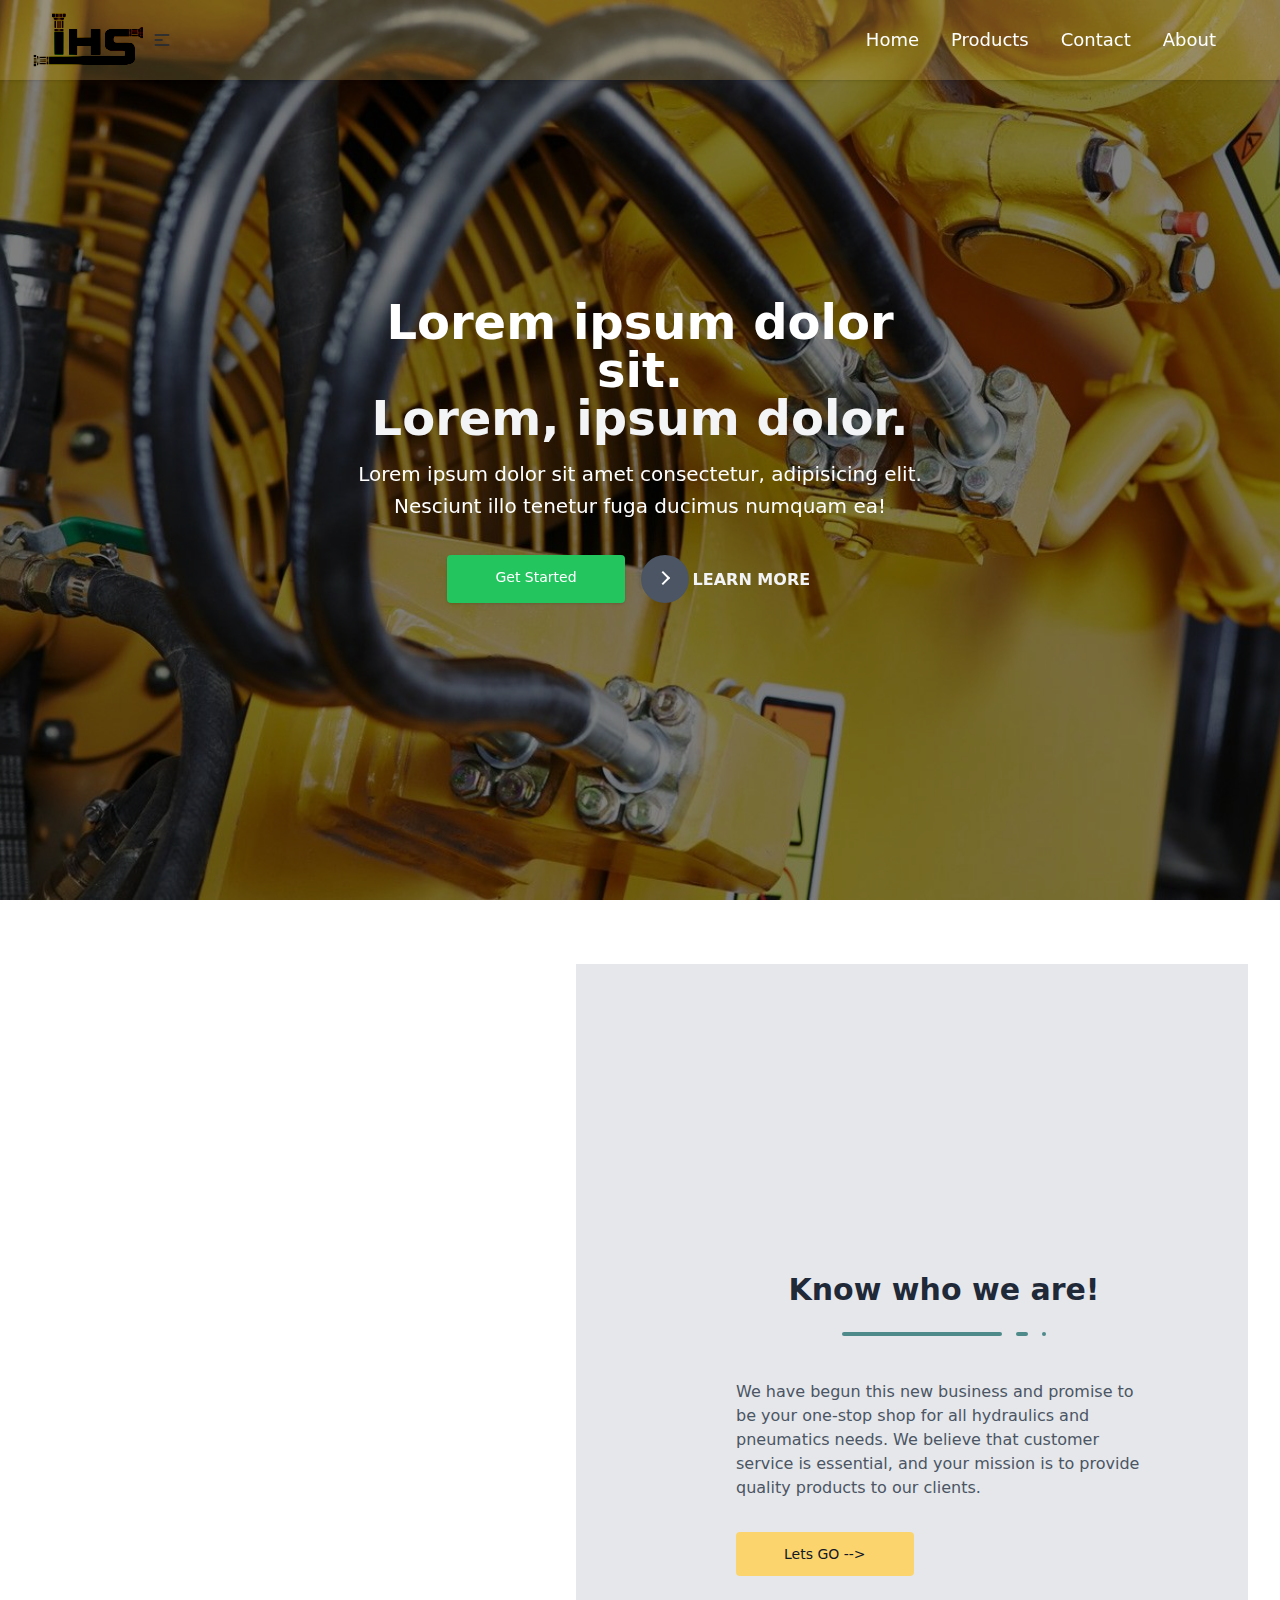
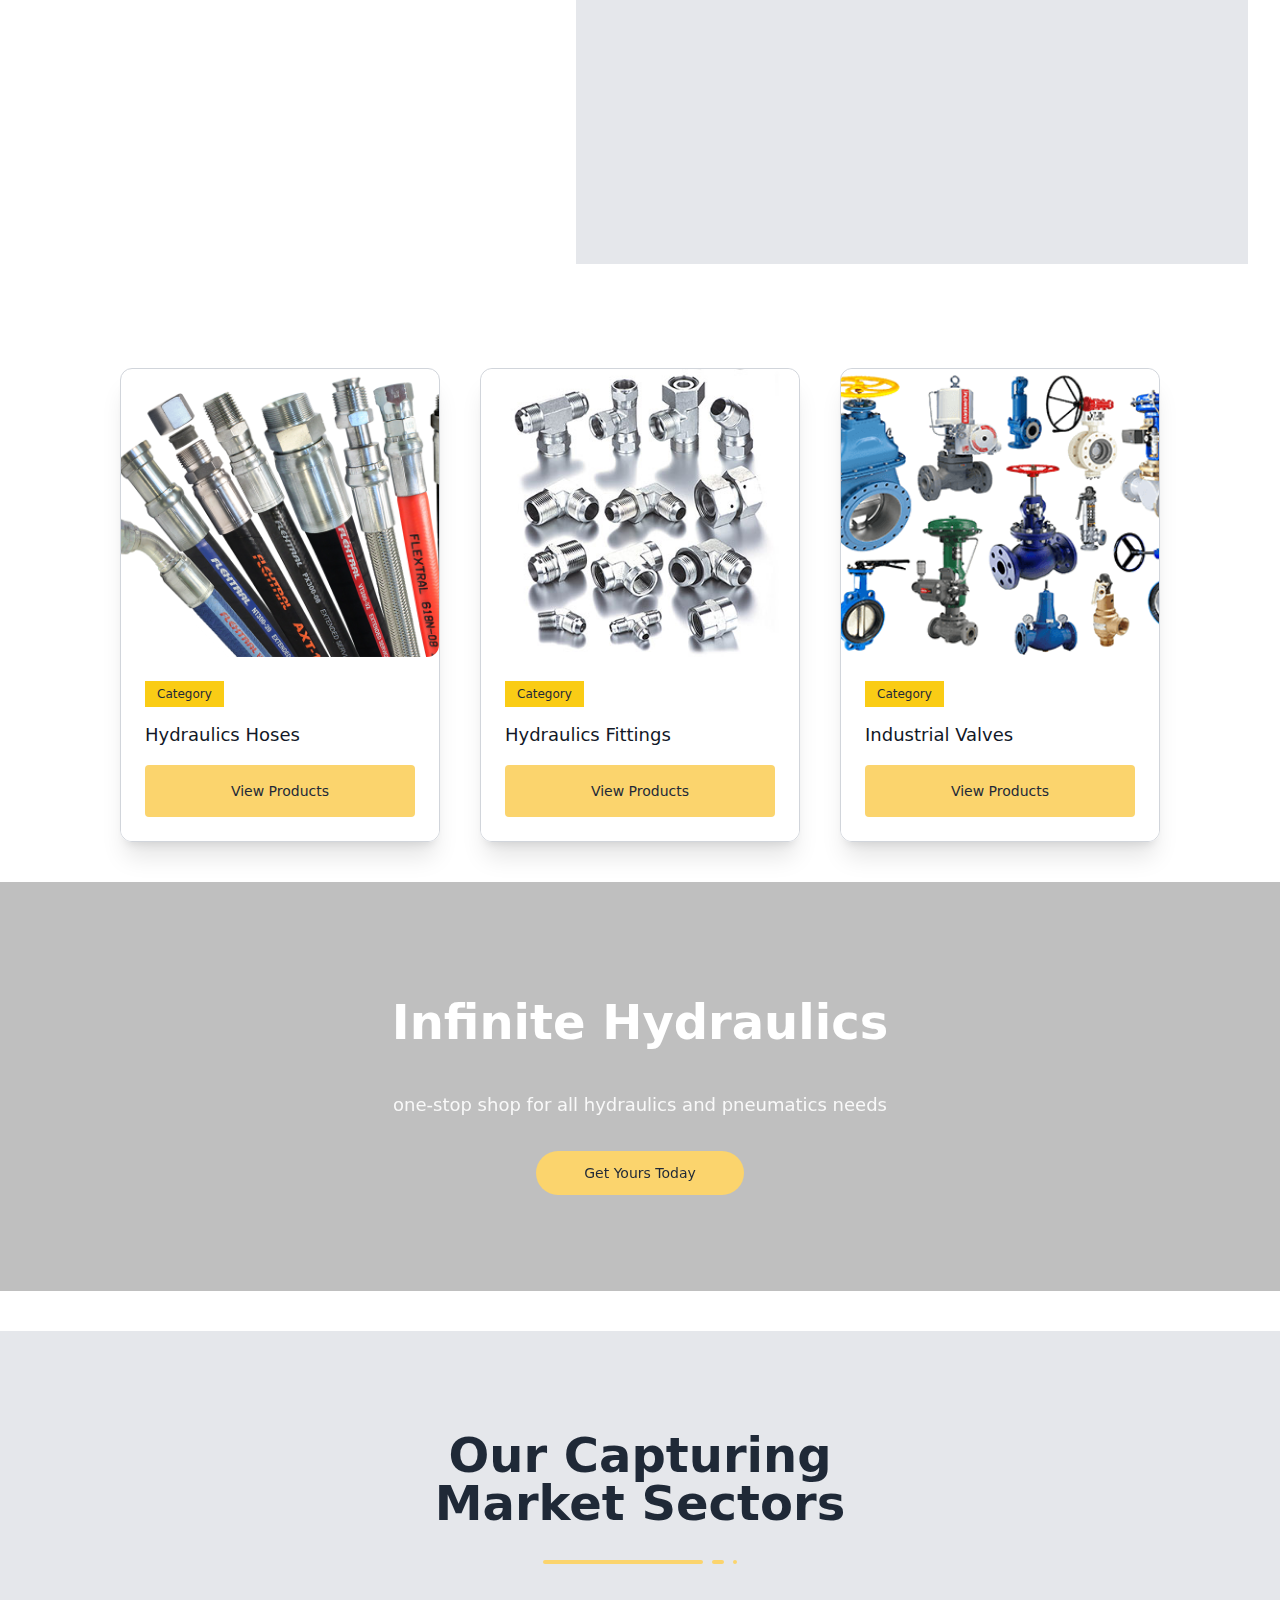
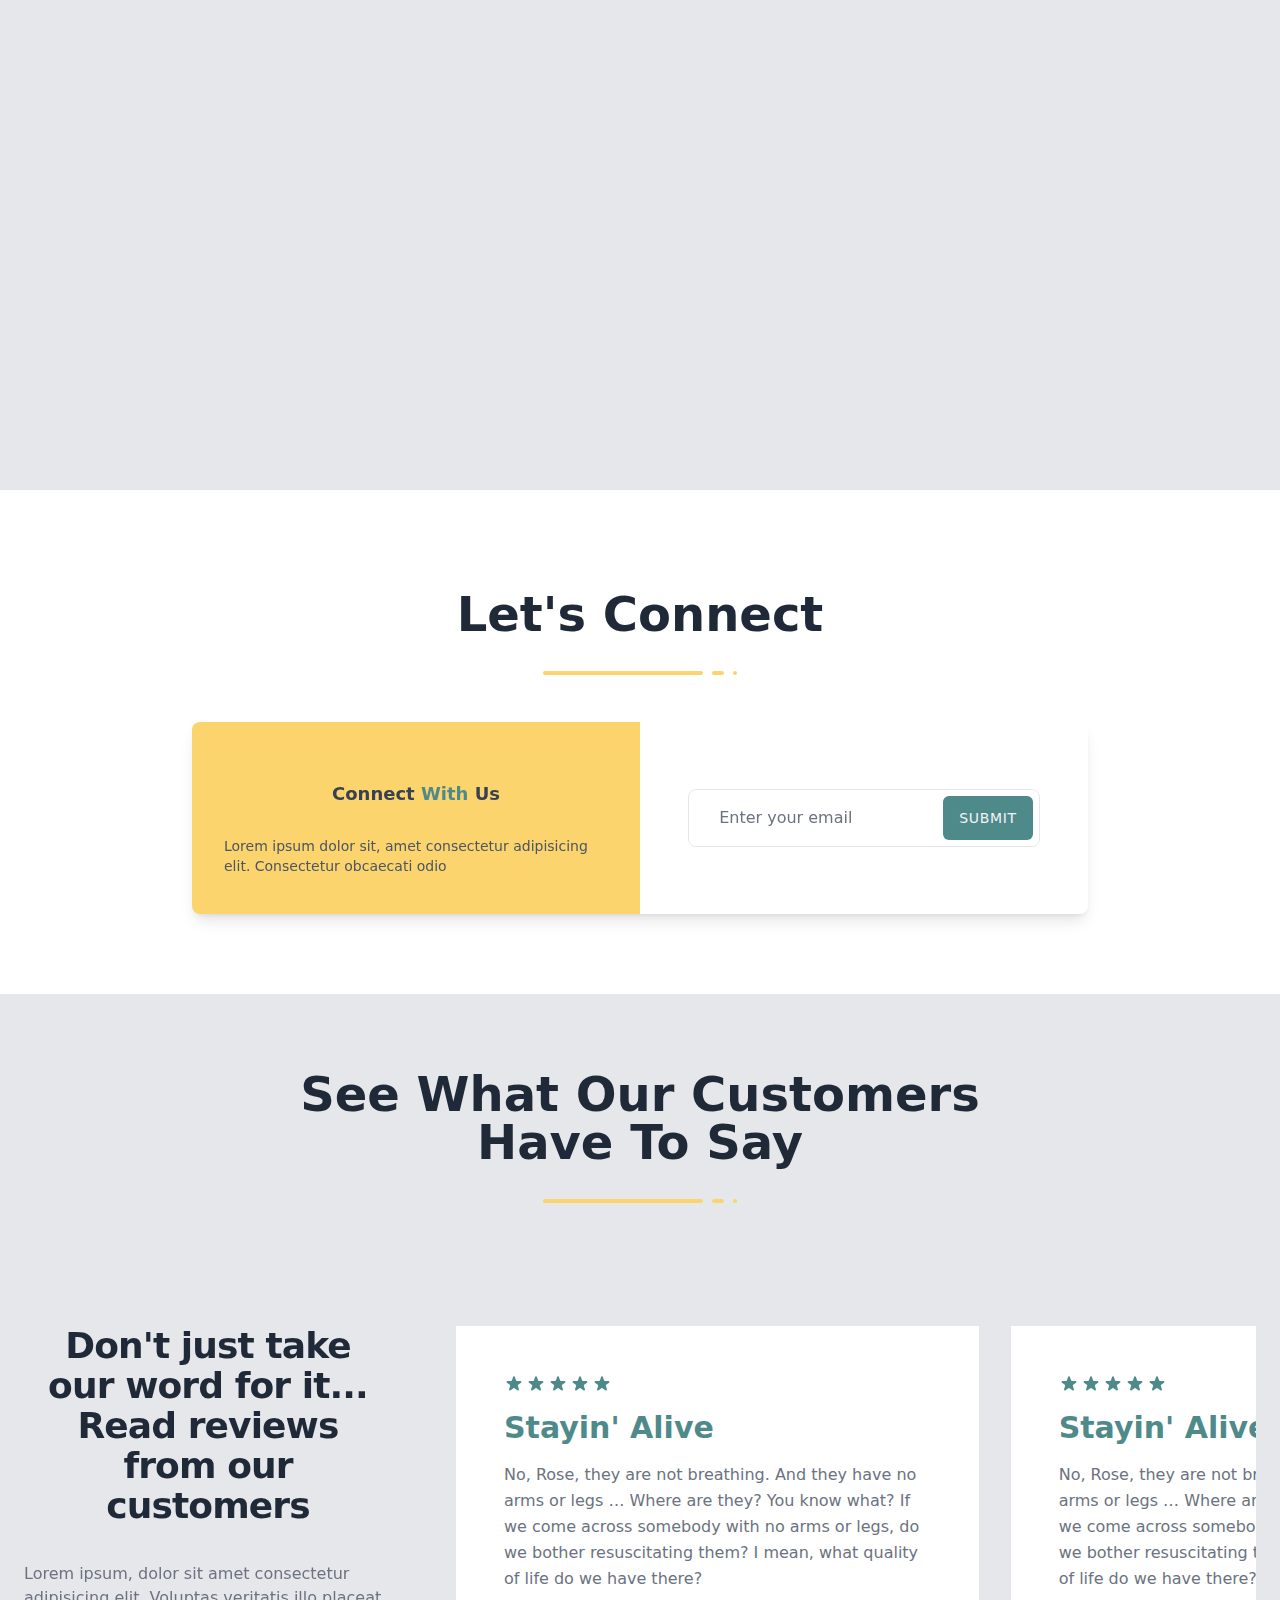
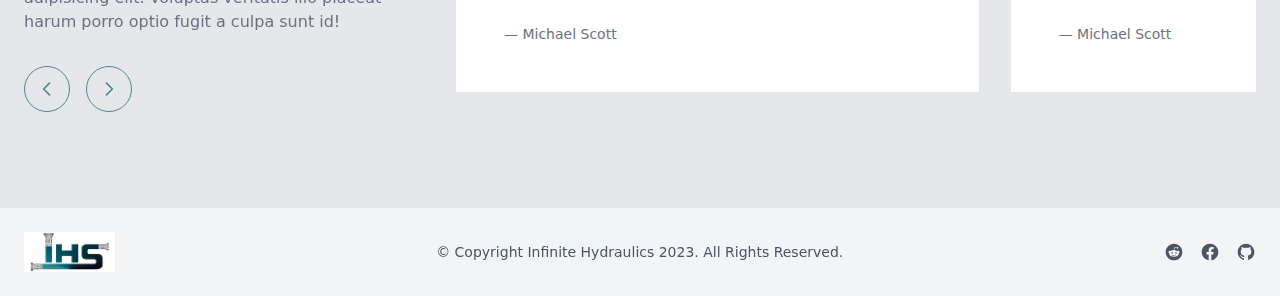
==== commit 5eca0f46: "responsive done" ====
--- a/index.html
+++ b/index.html
@@ -6,34 +6,51 @@
     <meta http-equiv="X-UA-Compatible" content="IE=edge">
     <meta name="viewport" content="width=device-width, initial-scale=1.0">
     <title>Infinte Hydraulics Solutions</title>
-    
+
     <link href="https://unpkg.com/swiper/swiper-bundle.min.css" rel="stylesheet" />
-  <link rel="stylesheet" href="/assets/index-de0b4ef0.css">
+    <link rel="stylesheet" href="/assets/index-de0b4ef0.css">
 </head>
 
 <body class="bg-transparent absolute">
+
     <!-- Navbar -->
     <nav class="absolute shadow bg-[#FBD46D]/20 w-full">
         <div class="container px-6 py-3 mx-auto md:flex md:justify-between md:items-center justify-around">
             <div class="flex items-center justify-between">
                 <a href="#">
-                    <img class="w-32 h-14 aspect-square object-contain mix-blend-color-burn" src="/assets/Logo-34161a5f.png" alt="">
+                    <img class="w-32 h-14 aspect-square object-contain mix-blend-color-burn"
+                        src="/assets/Logo-34161a5f.png" alt="">
                 </a>
 
-                <!-- Mobile menu button -->
-                <div class="flex lg:hidden">
-                    <button type="button"
-                        class="text-white focus:outline-none hover:"
-                        aria-label="toggle menu">
-                        <svg xmlns="http://www.w3.org/2000/svg" class="w-6 h-6" fill="none" viewBox="0 0 24 24"
-                            stroke="currentColor" stroke-width="2">
-                            <path stroke-linecap="round" stroke-linejoin="round" d="M4 8h16M4 16h16" />
+                <div class="dropdown dropdown-left dropdown-bottom md:hidden">
+                    <label tabindex="0" class="md:hidden">
+                        <svg xmlns="http://www.w3.org/2000/svg" class="h-5 w-5" fill="none" viewBox="0 0 24 24"
+                            stroke="currentColor">
+                            <path stroke-linecap="round" stroke-linejoin="round" stroke-width="2"
+                                d="M4 6h16M4 12h8m-8 6h16" />
                         </svg>
-                    </button>
-                </div>
-            </div>
-
-            <!-- Mobile Menu open: "block", Menu closed: "hidden" -->
+                    </label>
+                    <div class="menu dropdown-content mt-3 p-2 shadow bg-base-100 rounded-xl bg-white" tabindex="0">
+                        <!-- <div class="flex justify-around"> -->
+                        <div class="">
+                            <li class="active:bg-gray-100 focus:bg-gray-100"><a href="/">Home</a></li>
+                            <li class="active:bg-gray-100 focus:bg-gray-100">
+                                <label class="justify-between" for="my-modal-4">
+                                    Products
+                                    <svg class="fill-current" xmlns="http://www.w3.org/2000/svg" width="24" height="24"
+                                        viewBox="0 0 24 24">
+                                        <path d="M8.59,16.58L13.17,12L8.59,7.41L10,6L16,12L10,18L8.59,16.58Z" />
+                                    </svg>
+                                </label>
+                            </li>
+                            <li class="active:bg-gray-100 focus:bg-gray-100"><a href="/pages/contact.html">Contact</a></li>
+                            <li class="active:bg-gray-100 focus:bg-gray-100"><a href="/pages/aboutus.html">About</a></li>
+                        </div>
+                        <!-- </div> -->
+                    </div>
+                </div>
+            </div>
+
             <div
                 class="absolute inset-x-0 z-20 w-full px-6 py-4 transition-all duration-300 ease-in-out bg-white  md:mt-0 md:p-0 md:top-0 md:relative md:bg-transparent md:w-auto md:opacity-100 md:translate-x-0 md:flex md:items-center hidden">
                 <div class="flex flex-col md:flex-row md:mx-6">
@@ -648,6 +665,34 @@
     </footer>
     <!-- Footer  -->
 
+    <!-- NavModal  -->
+    <input type="checkbox" id="my-modal-4" class="modal-toggle z-50" />
+    <label for="my-modal-4" class="modal cursor-pointer">
+        <label class="modal-box relative" for="">
+            <div class="">
+                <a href="/pages/hydraulicHoses.html"
+                    class="block text-center active:bg-gray-100 focus:bg-gray-100 active:text-black focus:text-black hover:bg-gray-100 text-xl">Hydraulics
+                    Hoses</a>
+                <a href="/pages/hydraulic-Fittings.html"
+                    class="block mt-10 text-center active:bg-gray-100 focus:bg-gray-100 active:text-black focus:text-black hover:bg-gray-100 text-xl">Hydraulics
+                    Fittings</a>
+                <a href="/pages/pnuematics.html"
+                    class="block mt-10 text-center active:bg-gray-100 focus:bg-gray-100 active:text-black focus:text-black hover:bg-gray-100 text-xl">Pneumatics</a>
+                <a href="/pages/industrial-Valves.html"
+                    class="block mt-10 text-center active:bg-gray-100 focus:bg-gray-100 active:text-black focus:text-black hover:bg-gray-100 text-xl">Industrial
+                    Valves</a>
+                <a href="/pages/pipes-Tubes.html"
+                    class="block mt-10 text-center active:bg-gray-100 focus:bg-gray-100 active:text-black focus:text-black hover:bg-gray-100 text-xl">Pipes
+                    and Tubes</a>
+                <a href="/pages/seals.html"
+                    class="block mt-10 text-center active:bg-gray-100 focus:bg-gray-100 active:text-black focus:text-black hover:bg-gray-100 text-xl">Seals</a>
+                <a href="/pages/general-consumable.html"
+                    class="block mt-10 text-center active:bg-gray-100 focus:bg-gray-100 active:text-black focus:text-black hover:bg-gray-100 text-xl">General
+                    Consumable</a>
+            </div>
+        </label>
+    </label>
+
 </body>
 <script>
     document.addEventListener('DOMContentLoaded', function () {
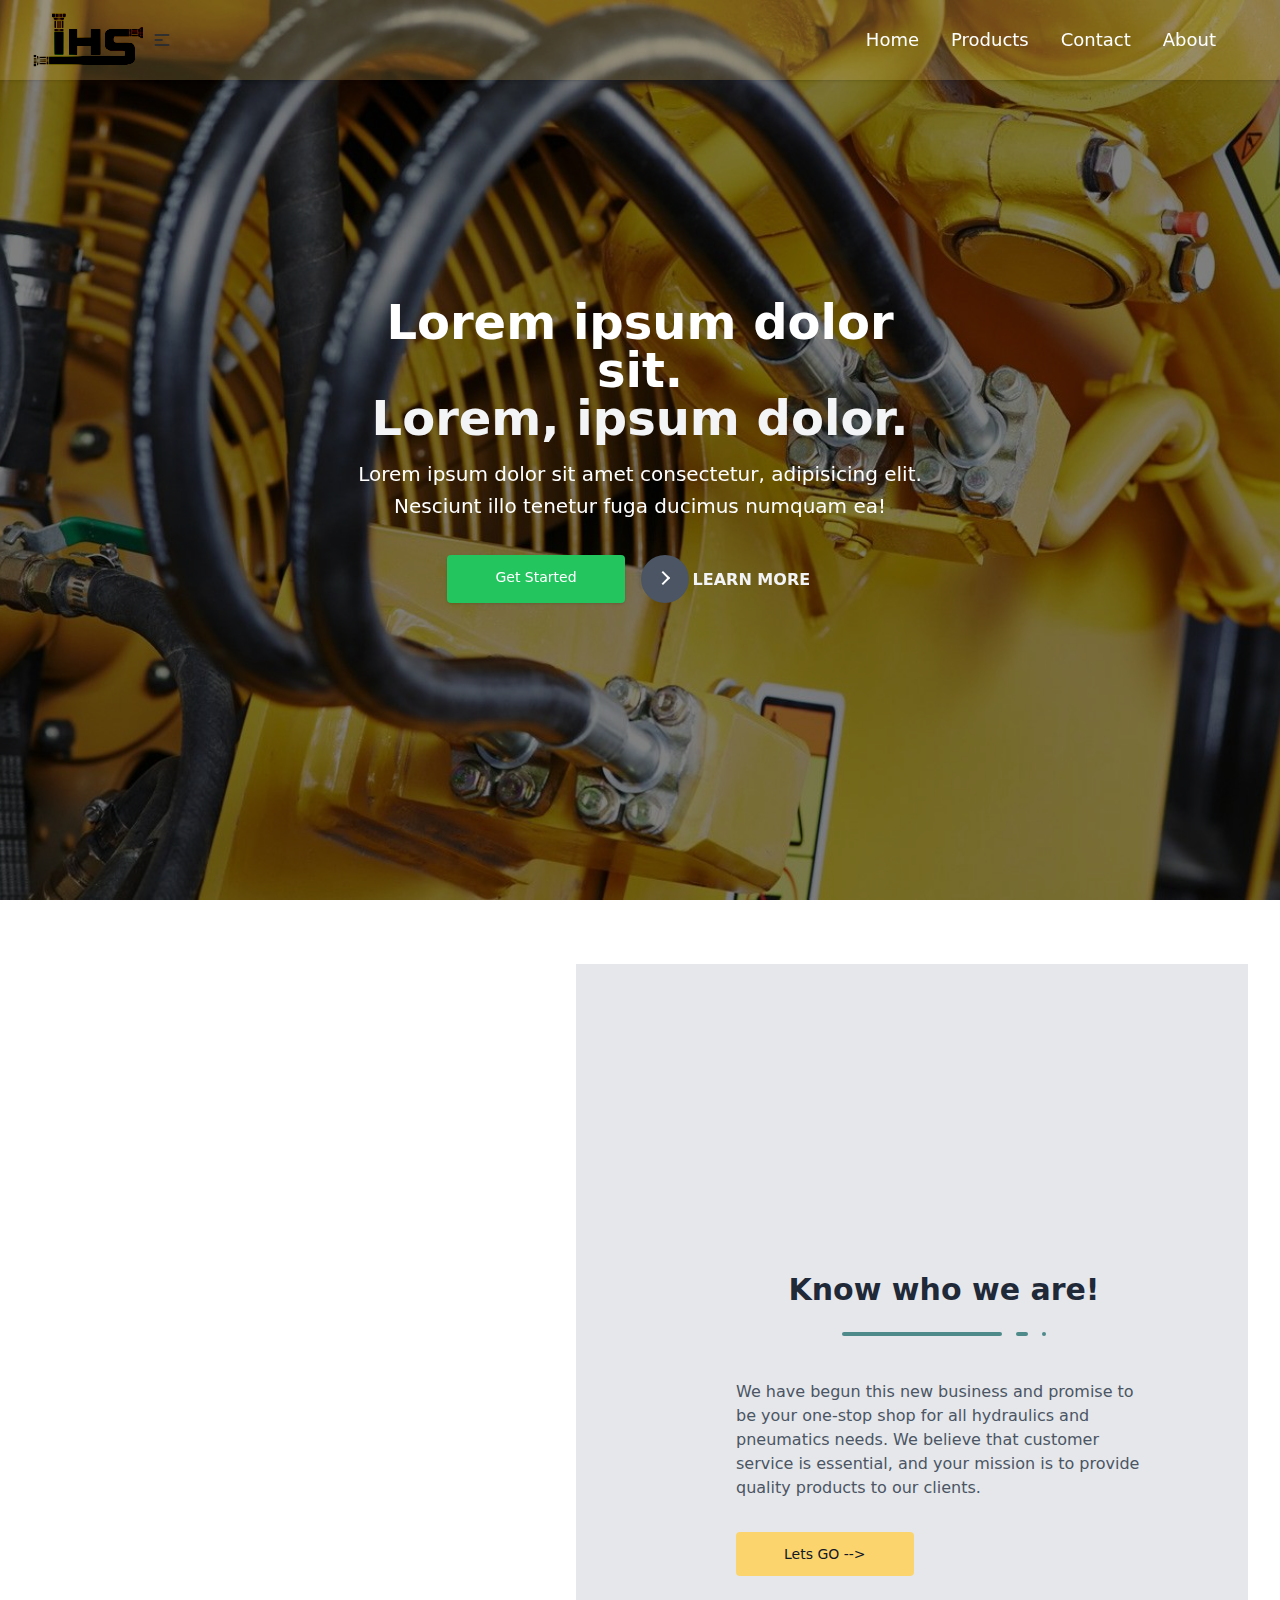
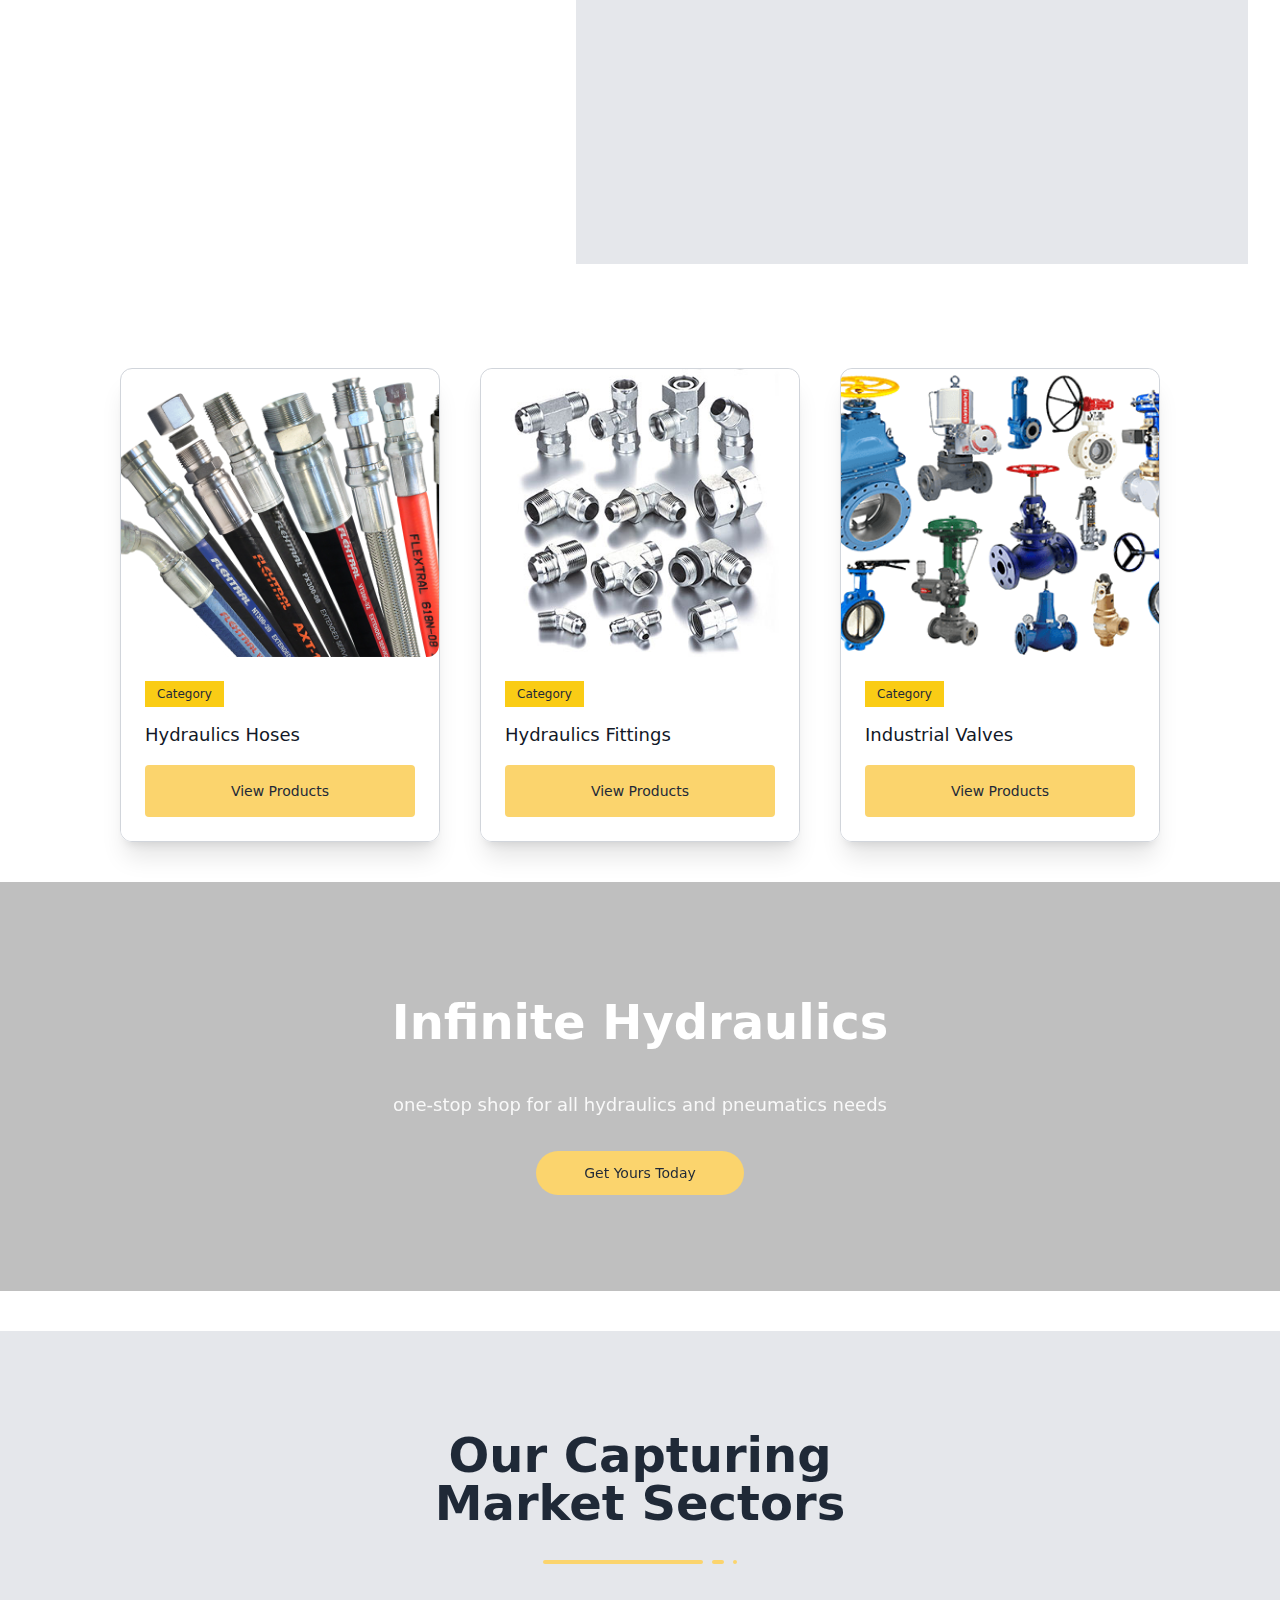
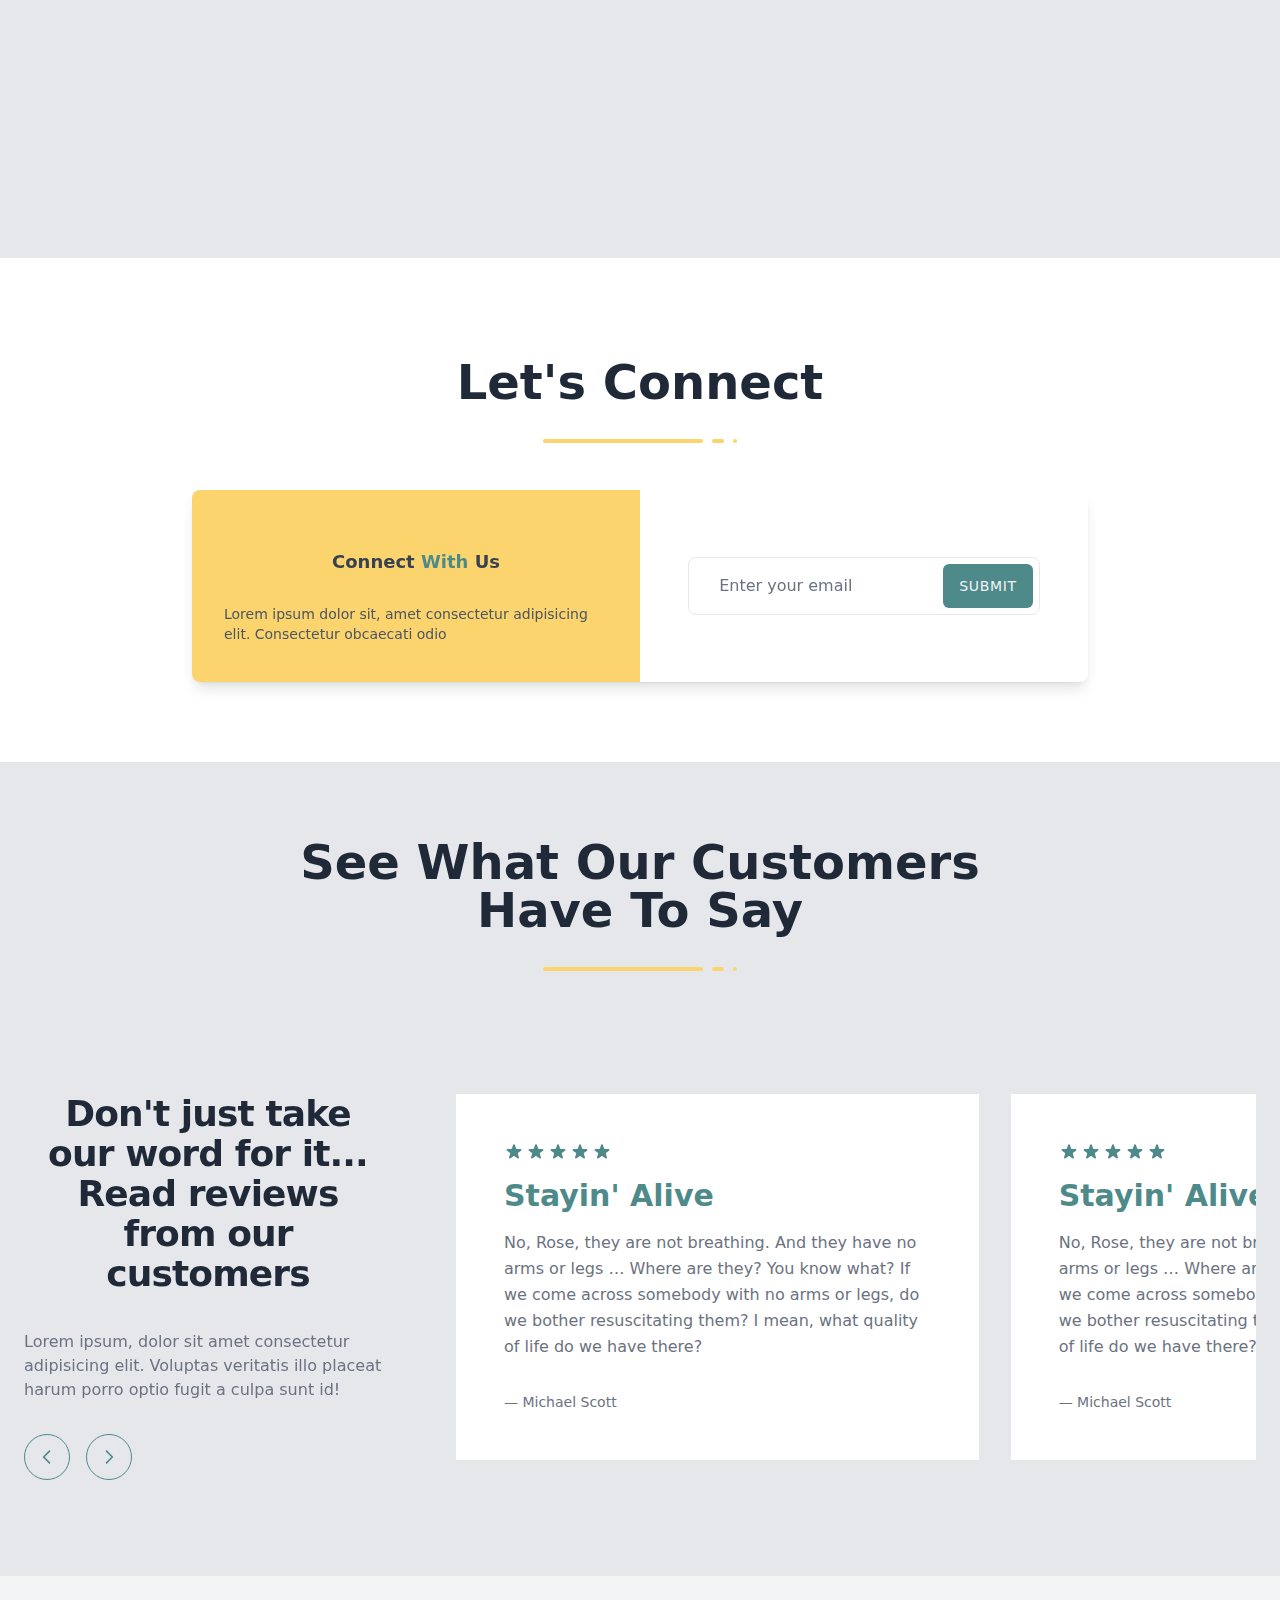
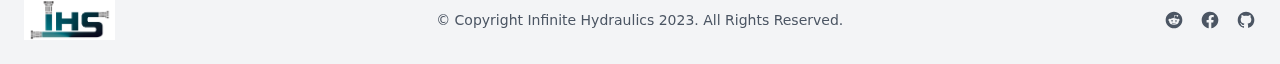
==== commit f582805c: "changes" ====
--- a/index.html
+++ b/index.html
@@ -300,10 +300,10 @@
         <div class="container px-6 mx-auto">
 
             <marquee behavior="scroll" direction="horizontal" scrollamount="10">
-                <div class="grid grid-cols-1 gap-8 mt-8 xl:mt-12 xl:gap-12 md:grid-cols-2 xl:grid-cols-3">
+                <div class="flex gap-8 mt-8 xl:mt-12 xl:gap-12">
                     <!-- scrollamount is speed  of scroll -->
 
-                    <div class="overflow-hidden bg-cover rounded-lg cursor-pointer h-96 group"
+                    <div class="overflow-hidden bg-cover rounded-lg cursor-pointer h-20 sm:h-96 group"
                         style="background-image:url('https://images.unsplash.com/photo-1621111848501-8d3634f82336?ixlib=rb-1.2.1&ixid=MnwxMjA3fDB8MHxwaG90by1wYWdlfHx8fGVufDB8fHx8&auto=format&fit=crop&w=1565&q=80')">
                         <div
                             class="flex flex-col justify-center w-full h-full px-8 py-4 transition-opacity duration-700 opacity-0 backdrop-blur-sm bg-gray-800/60 group-hover:opacity-100">
@@ -313,7 +313,7 @@
                         </div>
                     </div>
 
-                    <div class="overflow-hidden bg-cover rounded-lg cursor-pointer h-96 group"
+                    <div class="overflow-hidden bg-cover rounded-lg cursor-pointer h-20 sm:h-96 group"
                         style="background-image:url('https://images.unsplash.com/photo-1621609764180-2ca554a9d6f2?ixlib=rb-1.2.1&ixid=MnwxMjA3fDB8MHxwaG90by1wYWdlfHx8fGVufDB8fHx8&auto=format&fit=crop&w=764&q=80')">
                         <div
                             class="flex flex-col justify-center w-full h-full px-8 py-4 transition-opacity duration-700 opacity-0 backdrop-blur-sm bg-gray-800/60 group-hover:opacity-100">
@@ -323,7 +323,7 @@
                         </div>
                     </div>
 
-                    <div class="overflow-hidden bg-cover rounded-lg cursor-pointer h-96 group"
+                    <div class="overflow-hidden bg-cover rounded-lg cursor-pointer h-20 sm:h-96 group"
                         style="background-image:url('https://images.unsplash.com/photo-1531403009284-440f080d1e12?ixlib=rb-1.2.1&ixid=MnwxMjA3fDB8MHxwaG90by1wYWdlfHx8fGVufDB8fHx8&auto=format&fit=crop&w=1470&q=80')">
                         <div
                             class="flex flex-col justify-center w-full h-full px-8 py-4 transition-opacity duration-700 opacity-0 backdrop-blur-sm bg-gray-800/60 group-hover:opacity-100">
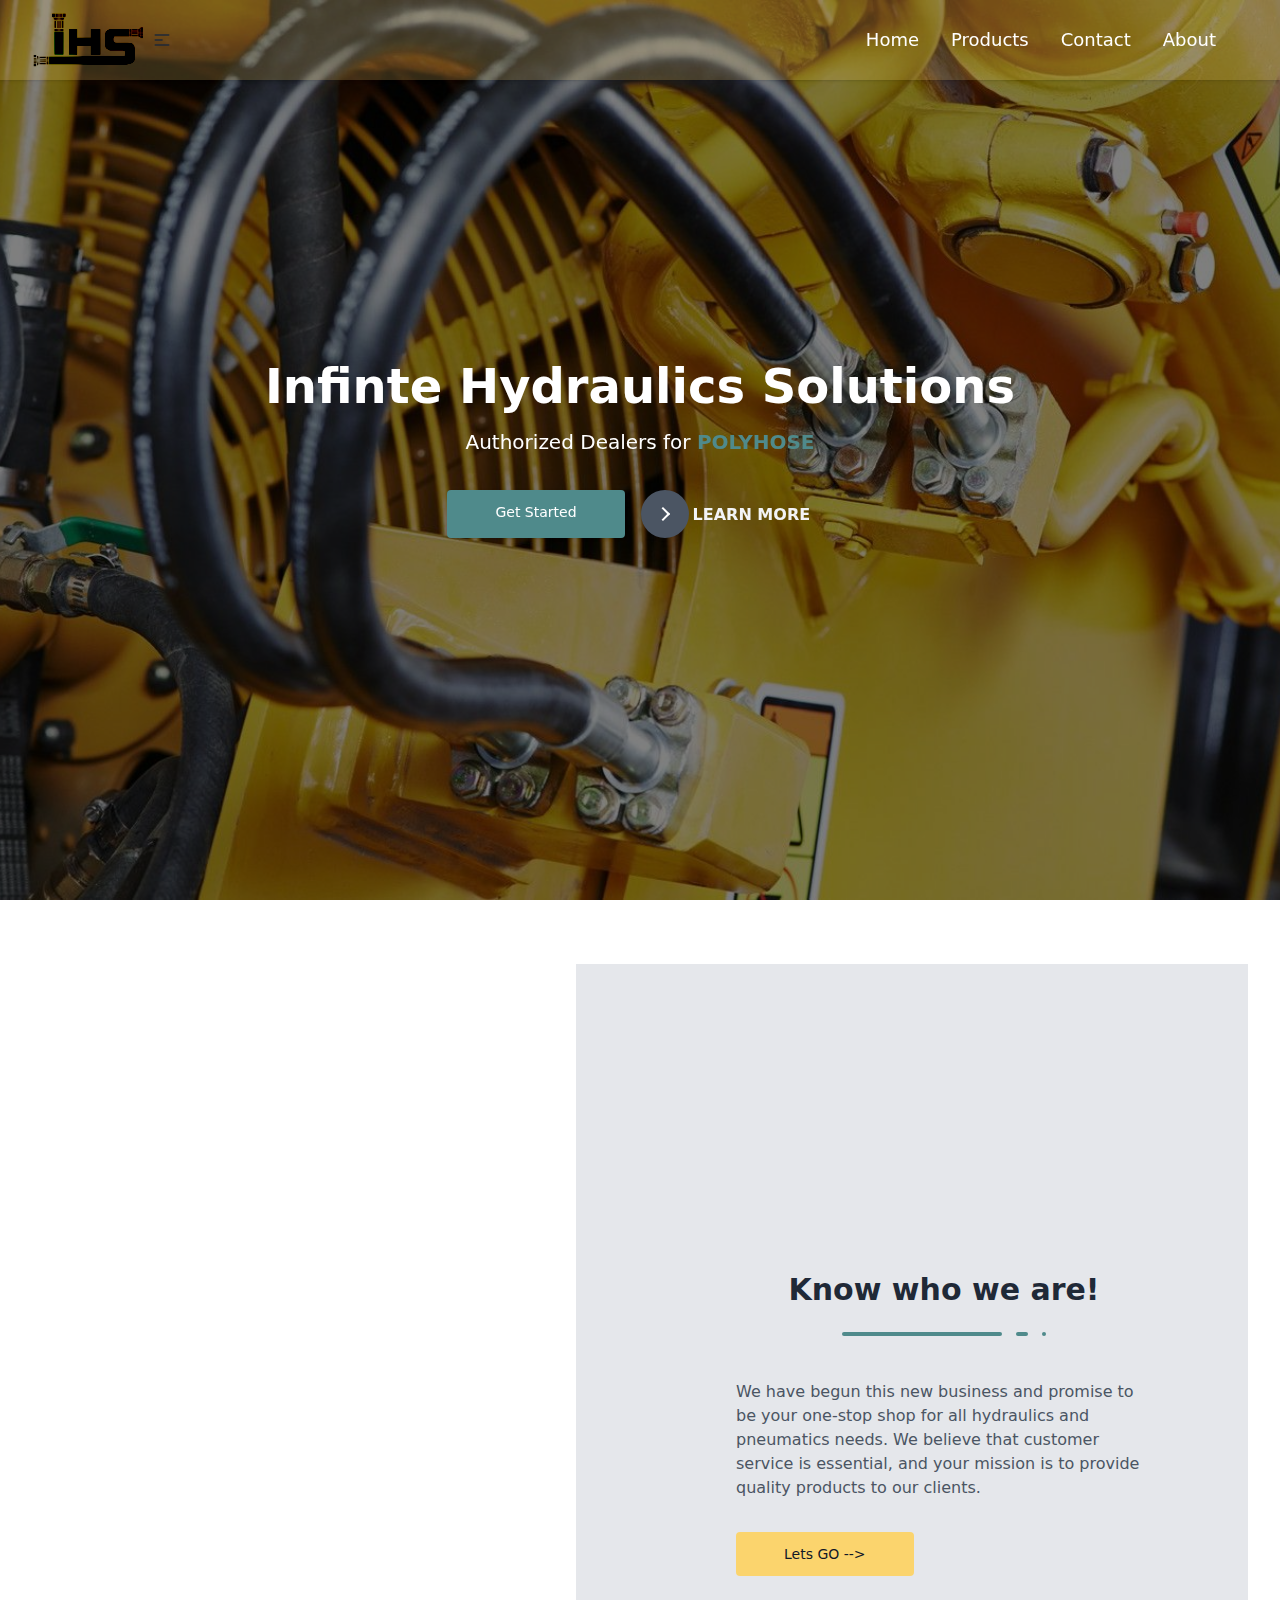
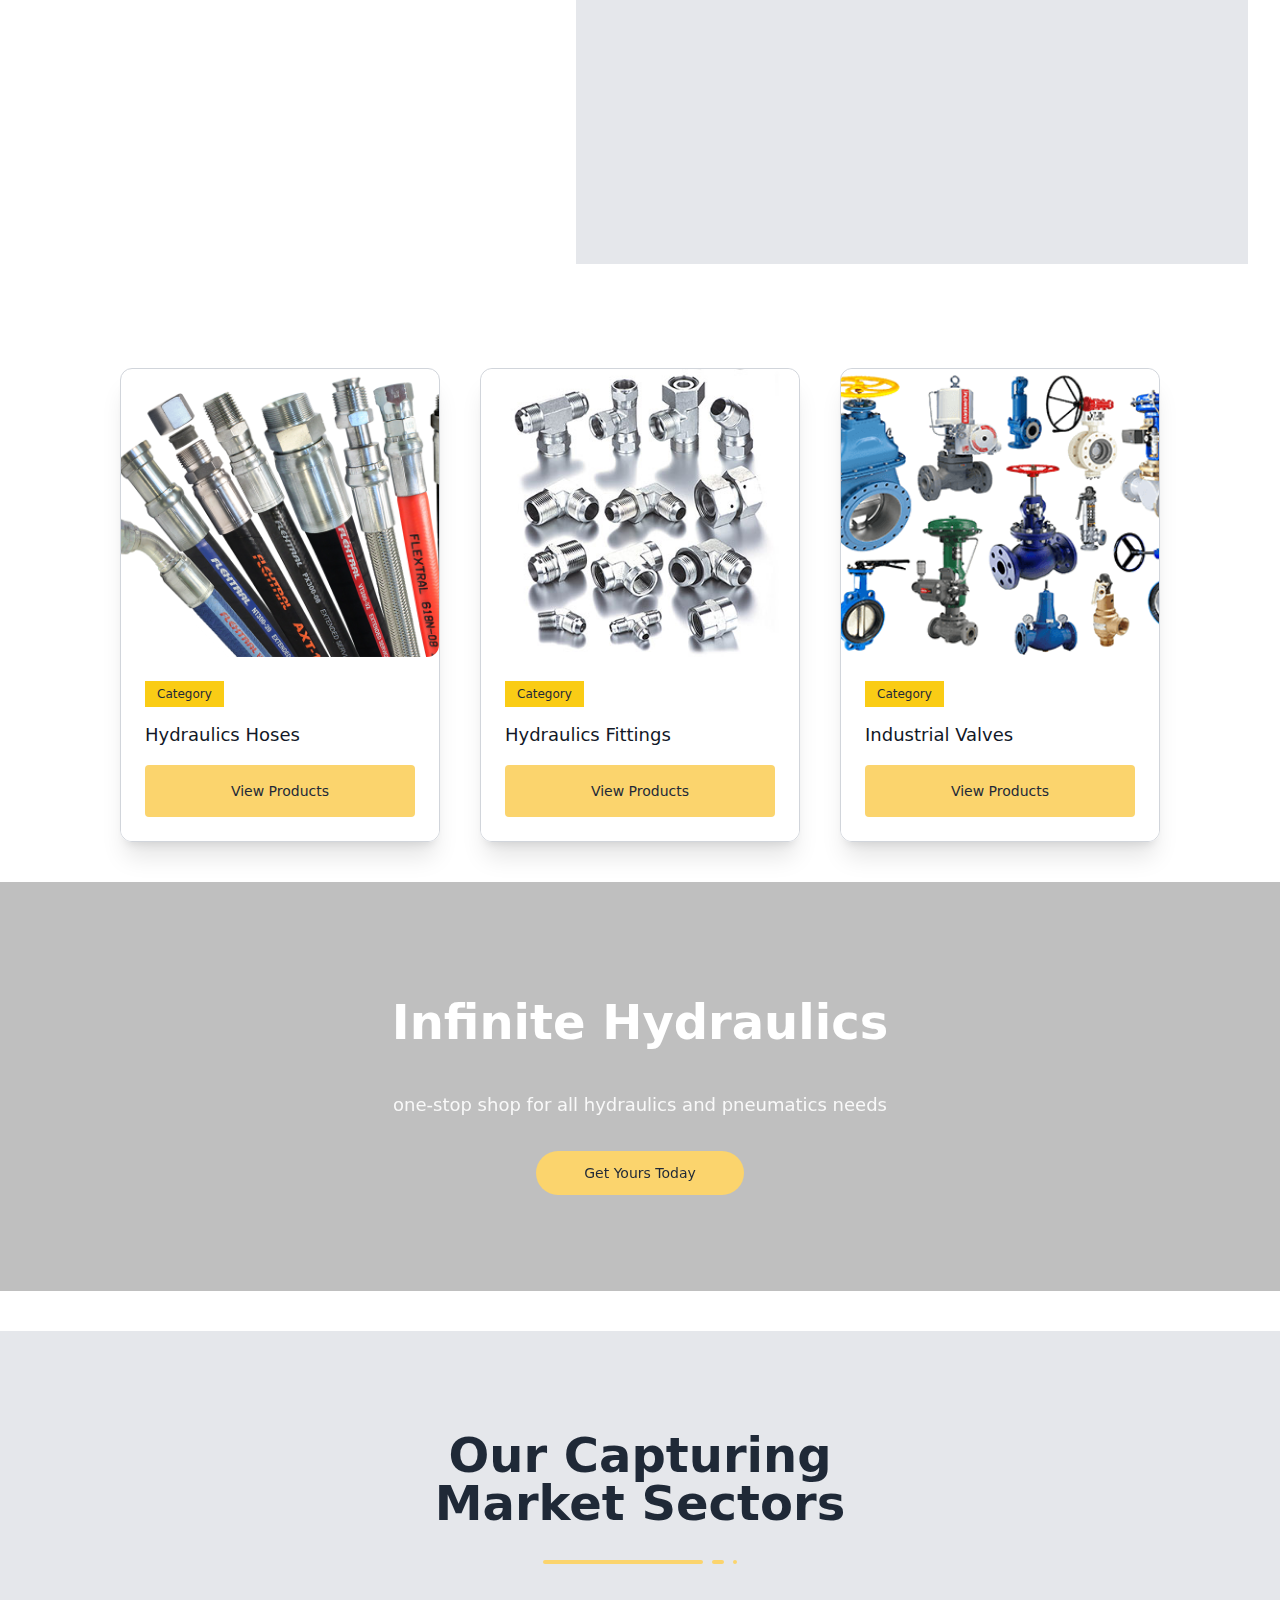
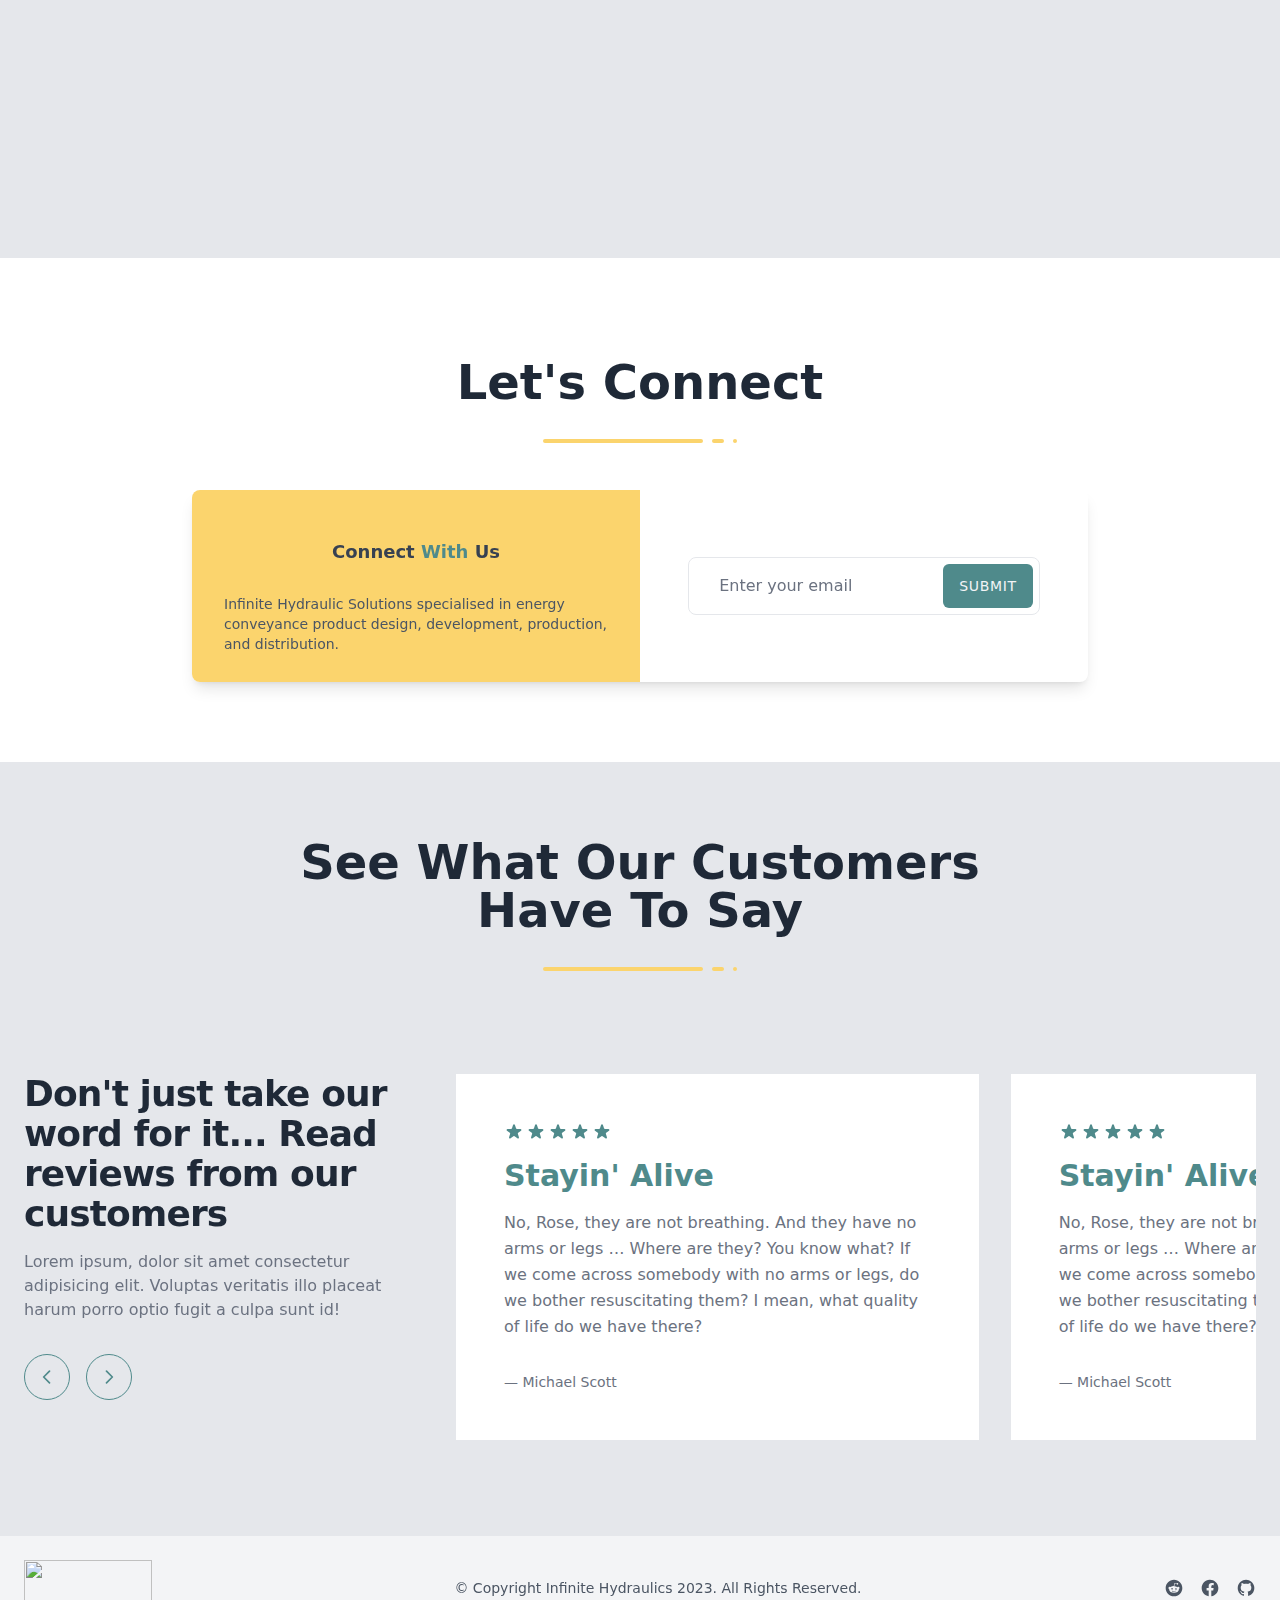
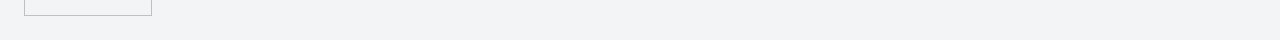
==== commit d7e95ef7: "Add files via upload" ====
--- a/index.html
+++ b/index.html
@@ -9,6 +9,11 @@
 
     <link href="https://unpkg.com/swiper/swiper-bundle.min.css" rel="stylesheet" />
     <link rel="stylesheet" href="/assets/index-de0b4ef0.css">
+    <style>
+        html {
+            scroll-behavior: smooth;
+        }
+    </style>
 </head>
 
 <body class="bg-transparent absolute">
@@ -43,8 +48,10 @@
                                     </svg>
                                 </label>
                             </li>
-                            <li class="active:bg-gray-100 focus:bg-gray-100"><a href="/pages/contact.html">Contact</a></li>
-                            <li class="active:bg-gray-100 focus:bg-gray-100"><a href="/pages/aboutus.html">About</a></li>
+                            <li class="active:bg-gray-100 focus:bg-gray-100"><a href="/pages/contact.html">Contact</a>
+                            </li>
+                            <li class="active:bg-gray-100 focus:bg-gray-100"><a href="/pages/aboutus.html">About</a>
+                            </li>
                         </div>
                         <!-- </div> -->
                     </div>
@@ -100,31 +107,31 @@
 
         <section class="h-screen bg-black/50">
             <div class="mx-auto max-w-screen-xl px-4 py-32 flex h-screen items-center">
-                <div class="mx-auto max-w-xl text-center">
+                <div class="mx-auto max-w-4xl text-center">
                     <h1 class="text-3xl font-extrabold sm:text-5xl text-white">
-                        Lorem ipsum dolor sit.
-                        <strong class="font-extrabold text-gray-100 sm:block">
-                            Lorem, ipsum dolor.
-                        </strong>
+                        Infinte Hydraulics Solutions
                     </h1>
 
                     <p class="mt-4 sm:text-xl sm:leading-relaxed text-white">
-                        Lorem ipsum dolor sit amet consectetur, adipisicing elit. Nesciunt illo
-                        tenetur fuga ducimus numquam ea!
+                        Authorized Dealers for
+                        <span class="text-[#4F8A8B] font-extrabold">
+                            POLYHOSE
+                        </span>
+
                     </p>
 
                     <div class="mt-8 flex flex-wrap justify-center gap-4">
-                        <a class="block w-full rounded px-12 py-3 bg-green-500 text-sm font-medium text-white shadow focus:outline-none focus:ring sm:w-auto transition-all ease-in-out hover:bg-transparent hover:text-gray-100 hover:border-2 hover:border-green-600"
-                            href="/get-started">
+                        <a class="block w-full rounded px-12 py-3 text-sm font-medium text-white shadow focus:outline-none focus:ring sm:w-auto transition-all ease-in-out bg-[#4F8A8B] hover:bg-transparent hover:text-gray-100 hover:border-2 hover:border-[#4F8A8B]-600"
+                            href="#About">
                             Get Started
                         </a>
 
-                        <button class="learn-more button">
-                            <span class="circle bg-gray-600" aria-hidden="true">
-                                <span class="icon arrow"></span>
-                            </span>
-                            <span class="button-text text-gray-100">Learn More</span>
-                        </button>
+                        <a href="/pages/aboutus.html"><button class="learn-more button">
+                                <span class="circle bg-gray-600" aria-hidden="true">
+                                    <span class="icon arrow"></span>
+                                </span>
+                                <span class="button-text text-gray-100">Learn More</span>
+                            </button></a>
                     </div>
                 </div>
             </div>
@@ -133,7 +140,7 @@
     </div>
 
     <!-- About  -->
-    <section>
+    <section id="About">
         <div class="mx-auto max-w-screen-2xl px-4 py-16 sm:px-6 lg:px-8">
             <div class="grid grid-cols-1 lg:h-screen lg:grid-cols-2">
                 <div class="relative z-10 lg:py-16 bg-transparent">
@@ -166,7 +173,7 @@
                             provide quality products to our clients.
                         </p>
 
-                        <a href="#"
+                        <a href="/pages/aboutus.html"
                             class="mt-8 inline-block rounded text-gray-900 bg-[#FBD46D] px-12 py-3 text-sm font-medium focus:outline-none focus:ring transition-all ease-in-out hover:bg-transparent hover:border hover:border-[#FBD46D]">
                             Lets GO -->
                         </a>
@@ -218,7 +225,7 @@
                 <!-- <p class="mt-1.5 text-sm text-gray-700">$14.99</p> -->
 
                 <div class="mt-4">
-                    <a href=""
+                    <a href="pages/hydraulic-Fittings.html"
                         class="block w-full rounded bg-[#FBD46D] text-center p-4 text-sm font-medium transition hover:scale-105">
                         View Products
                     </a>
@@ -242,7 +249,7 @@
                 <!-- <p class="mt-1.5 text-sm text-gray-700">$14.99</p> -->
 
                 <div class="mt-4">
-                    <a href=""
+                    <a href="pages/industrial-Valves.html"
                         class="block w-full rounded bg-[#FBD46D] text-center p-4 text-sm font-medium transition hover:scale-105">
                         View Products
                     </a>
@@ -256,9 +263,8 @@
     <!-- Products -->
 
     <!-- CTA  -->
-    <section class="my-10">
-        <div
-            class="overflow-hidden bg-[url(https://images.unsplash.com/photo-1602810319428-019690571b5b?ixlib=rb-1.2.1&ixid=MnwxMjA3fDB8MHxwaG90by1wYWdlfHx8fGVufDB8fHx8&auto=format&fit=crop&w=1770&q=80)] bg-cover bg-center bg-no-repeat mt-10">
+    <section class="my-10 ">
+        <div class="bg-[url('/Assets/pneumatics.jpg')] bg-cover bg-center bg-no-repeat mt-10 overflow-hidden">
             <div class="bg-black/25 p-8 md:p-12 lg:px-16 lg:py-24">
                 <div class="text-center mx-auto flex flex-col items-center">
                     <h2 class="text-2xl font-bold text-white sm:text-3xl md:text-5xl">
@@ -271,8 +277,8 @@
                     </p>
 
                     <div class="mt-4 sm:mt-8">
-                        <a href="#"
-                            class="inline-block rounded-full text-gray-800 hover:text-white bg-[#FBD46D] px-12 py-3 text-sm font-medium transition hover:bg-black/40 hover:border hover:border-[#FBD46D] focus:outline-none focus:ring focus:ring-yellow-400">
+                        <a href="mailto:"
+                            class="inline-block rounded-full text-gray-800 hover:text-white bg-[#FBD46D] px-12 py-3 text-sm font-medium transition hover:bg-[#4F8A8B] hover:border hover:border-[#4F8A8B] focus:outline-none focus:ring focus:ring-yellow-400">
                             Get Yours Today
                         </a>
                     </div>
@@ -353,11 +359,12 @@
         <div class="flex flex-col max-w-4xl mx-auto overflow-hidden bg-white rounded-lg shadow-lg md:flex-row md:h-48">
             <div class="md:flex md:items-center md:justify-center md:w-1/2 md:bg-[#FBD46D]">
                 <div class="px-6 py-6 md:px-8 md:py-0">
-                    <h2 class="text-lg font-bold text-gray-700">Connect<span class="text-[#4F8A8B]"> With </span> Us
+                    <h2 class="text-lg font-bold text-gray-700 text-left">Connect<span class="text-[#4F8A8B]"> With
+                        </span> Us
                     </h2>
 
-                    <p class="mt-2 text-sm text-gray-600">Lorem ipsum dolor sit, amet
-                        consectetur adipisicing elit. Consectetur obcaecati odio</p>
+                    <p class="mt-2 text-sm text-gray-600">Infinite Hydraulic Solutions specialised in energy conveyance
+                        product design, development, production, and distribution.</p>
                 </div>
             </div>
 
@@ -391,13 +398,13 @@
             </div>
         </div>
         <div class="mx-auto max-w-[1340px] px-4 py-16 sm:px-6 sm:py-24">
-            <div class="grid grid-cols-1 gap-y-8 lg:grid-cols-3 lg:items-center lg:gap-x-16">
-                <div class="max-w-xl text-center sm:text-left">
-                    <h2 class="text-3xl font-bold tracking-tight sm:text-4xl">
+            <div class="grid grid-cols-1 gap-y-8 lg:grid-cols-3 lg:gap-x-16">
+                <div class="sm:w-full">
+                    <h3 class="text-3xl font-bold tracking-tight sm:text-4xl text-start">
                         Don't just take our word for it...
                         <br class="hidden sm:block lg:hidden" />
                         Read reviews from our customers
-                    </h2>
+                    </h3>
 
                     <p class="mt-4 text-gray-500">
                         Lorem ipsum, dolor sit amet consectetur adipisicing elit. Voluptas
@@ -625,7 +632,7 @@
         <div
             class="container flex flex-col items-center justify-between p-6 mx-auto space-y-4 sm:space-y-0 sm:flex-row">
             <a href="#">
-                <img class="w-auto h-10" src="/assets/Logo-34161a5f.png" alt="">
+                <img class="w-32 h-14 aspect-square object-contain" src="/assets/Footer-Logo.png" alt="">
             </a>
 
             <p class="text-sm text-gray-600">© Copyright Infinite Hydraulics 2023. All Rights Reserved.</p>
